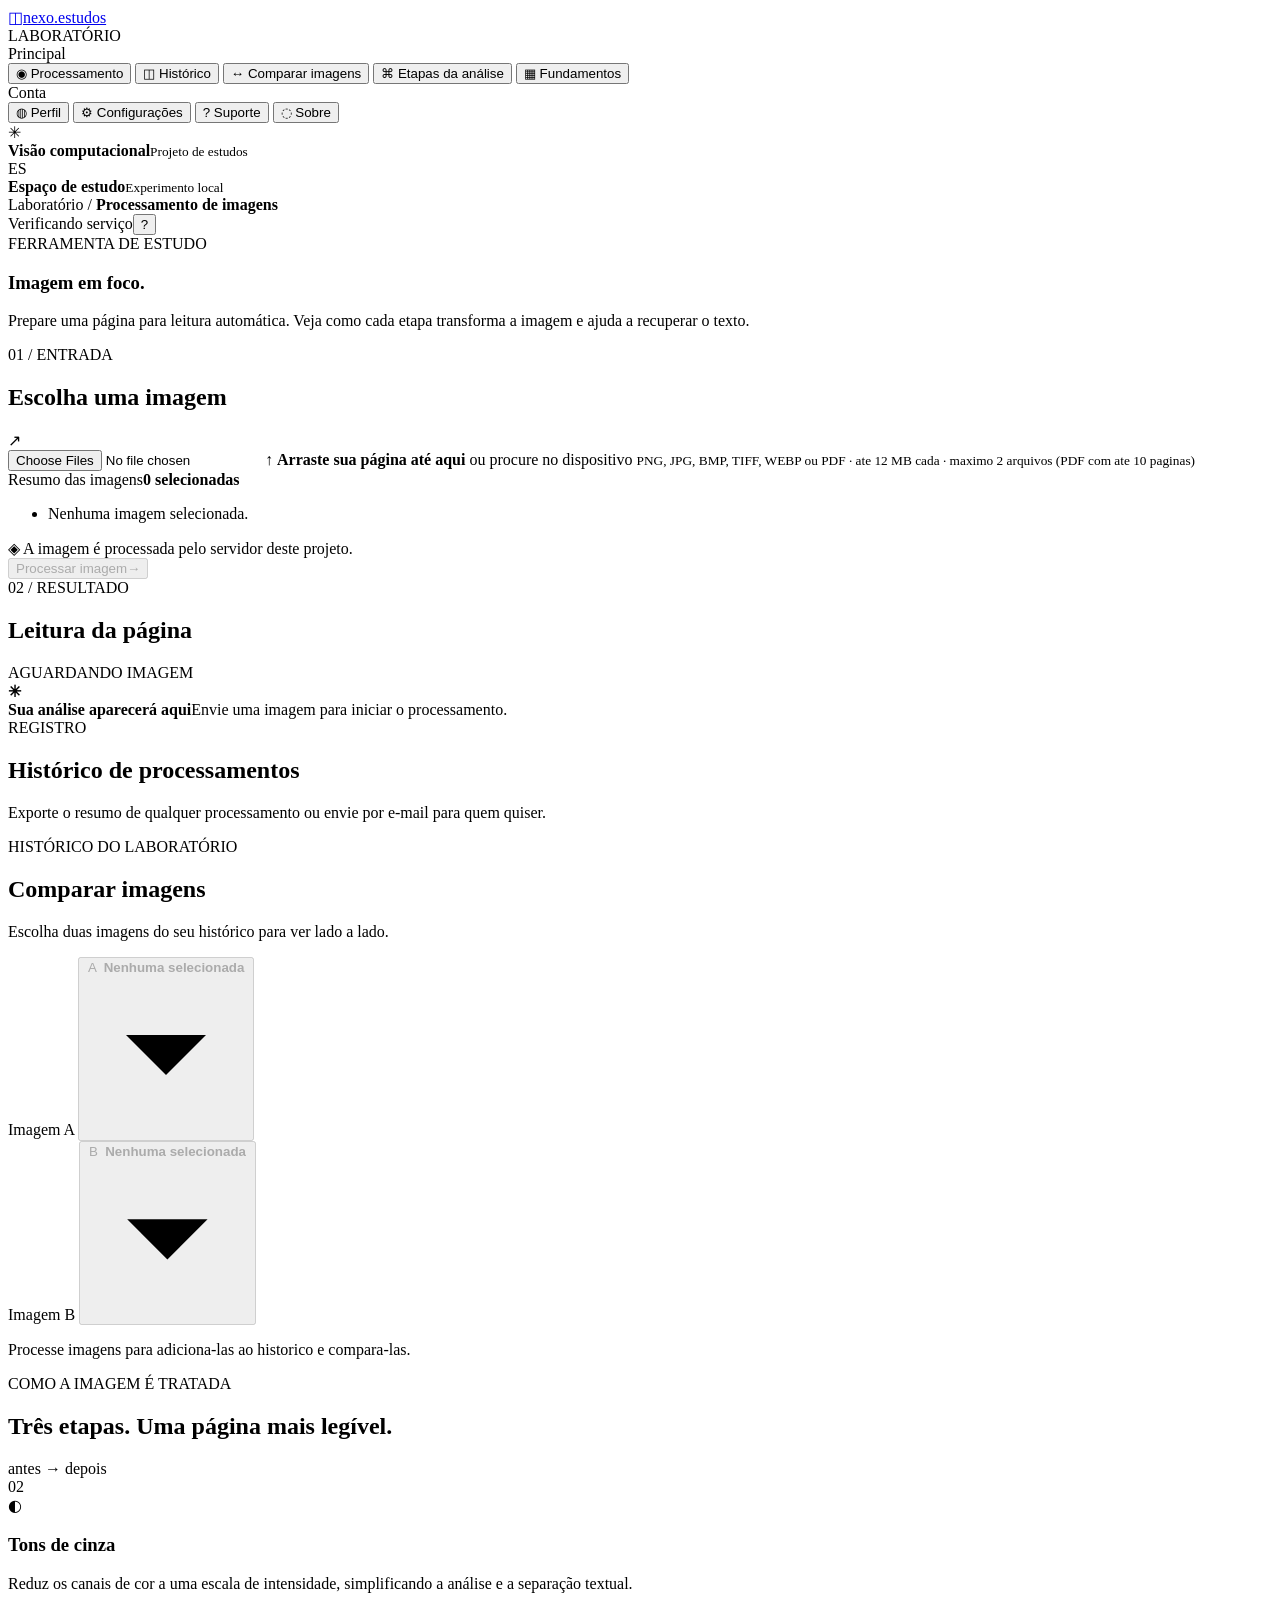
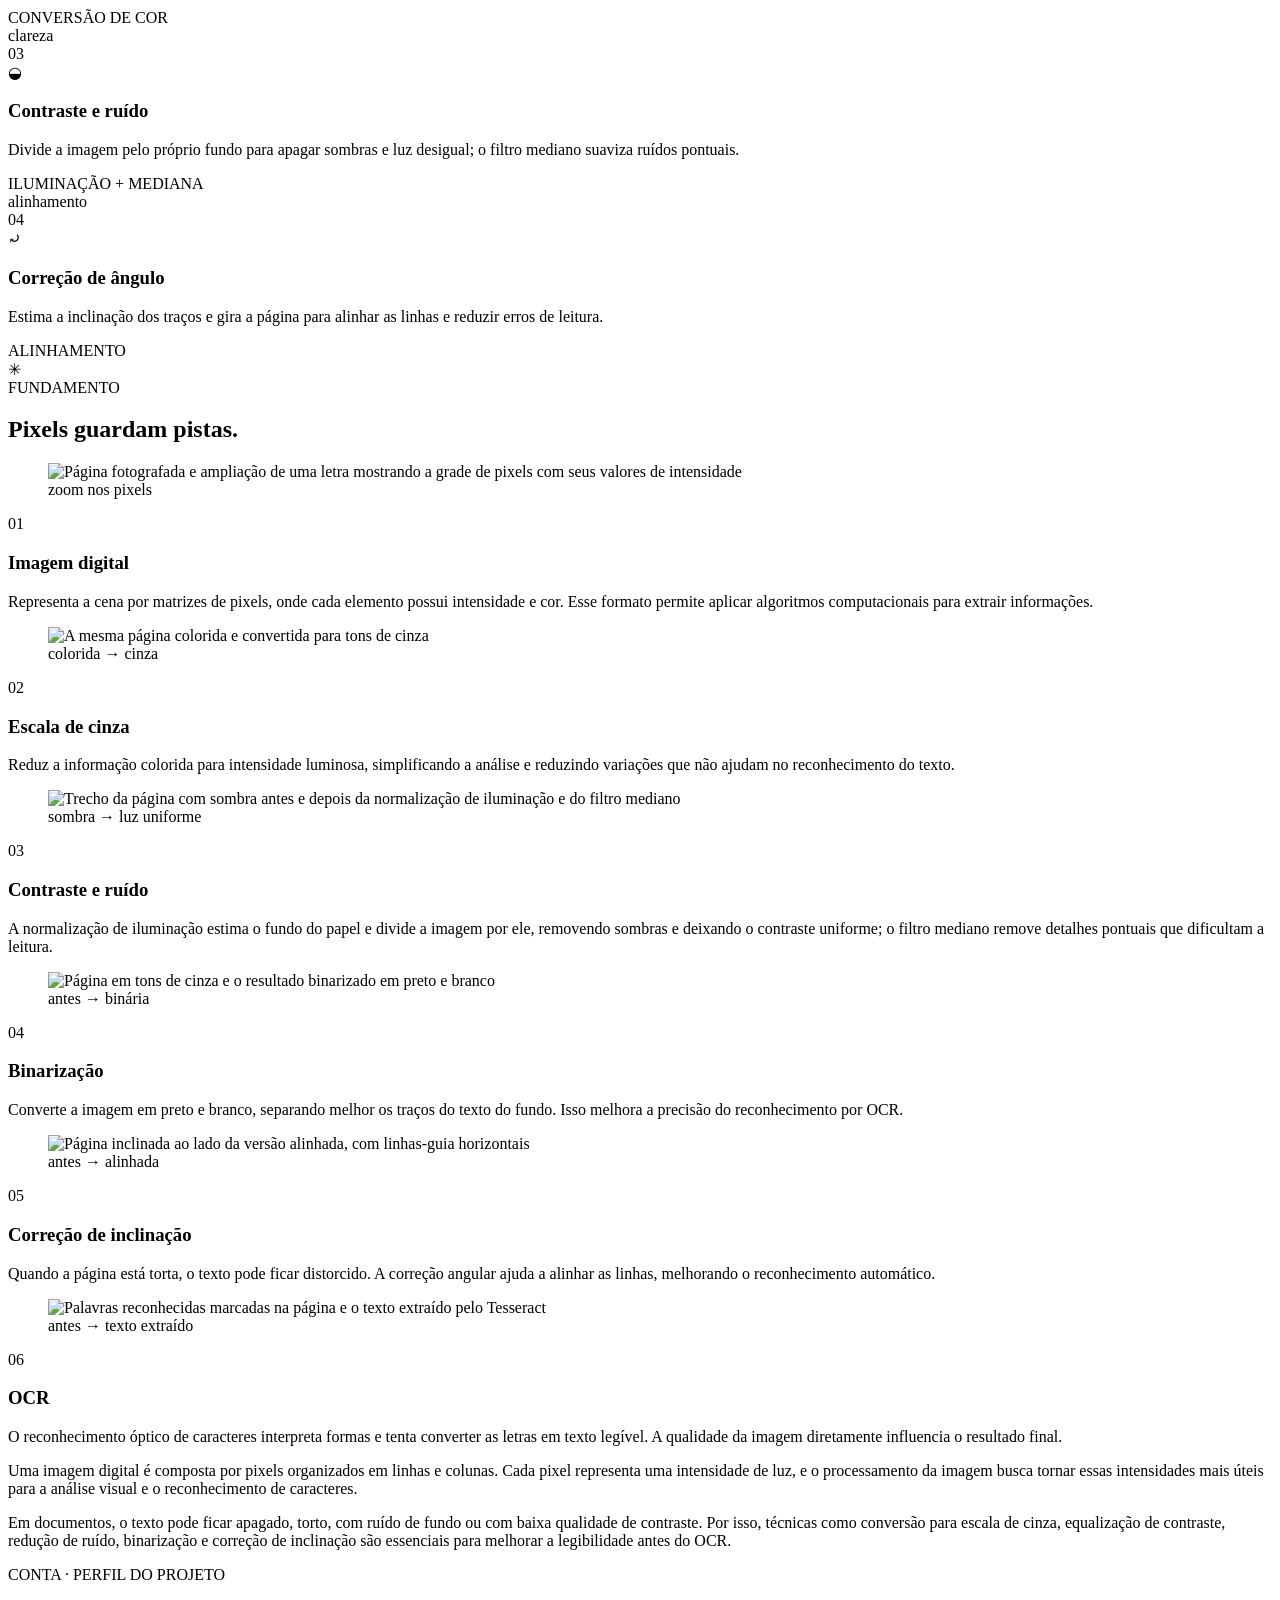
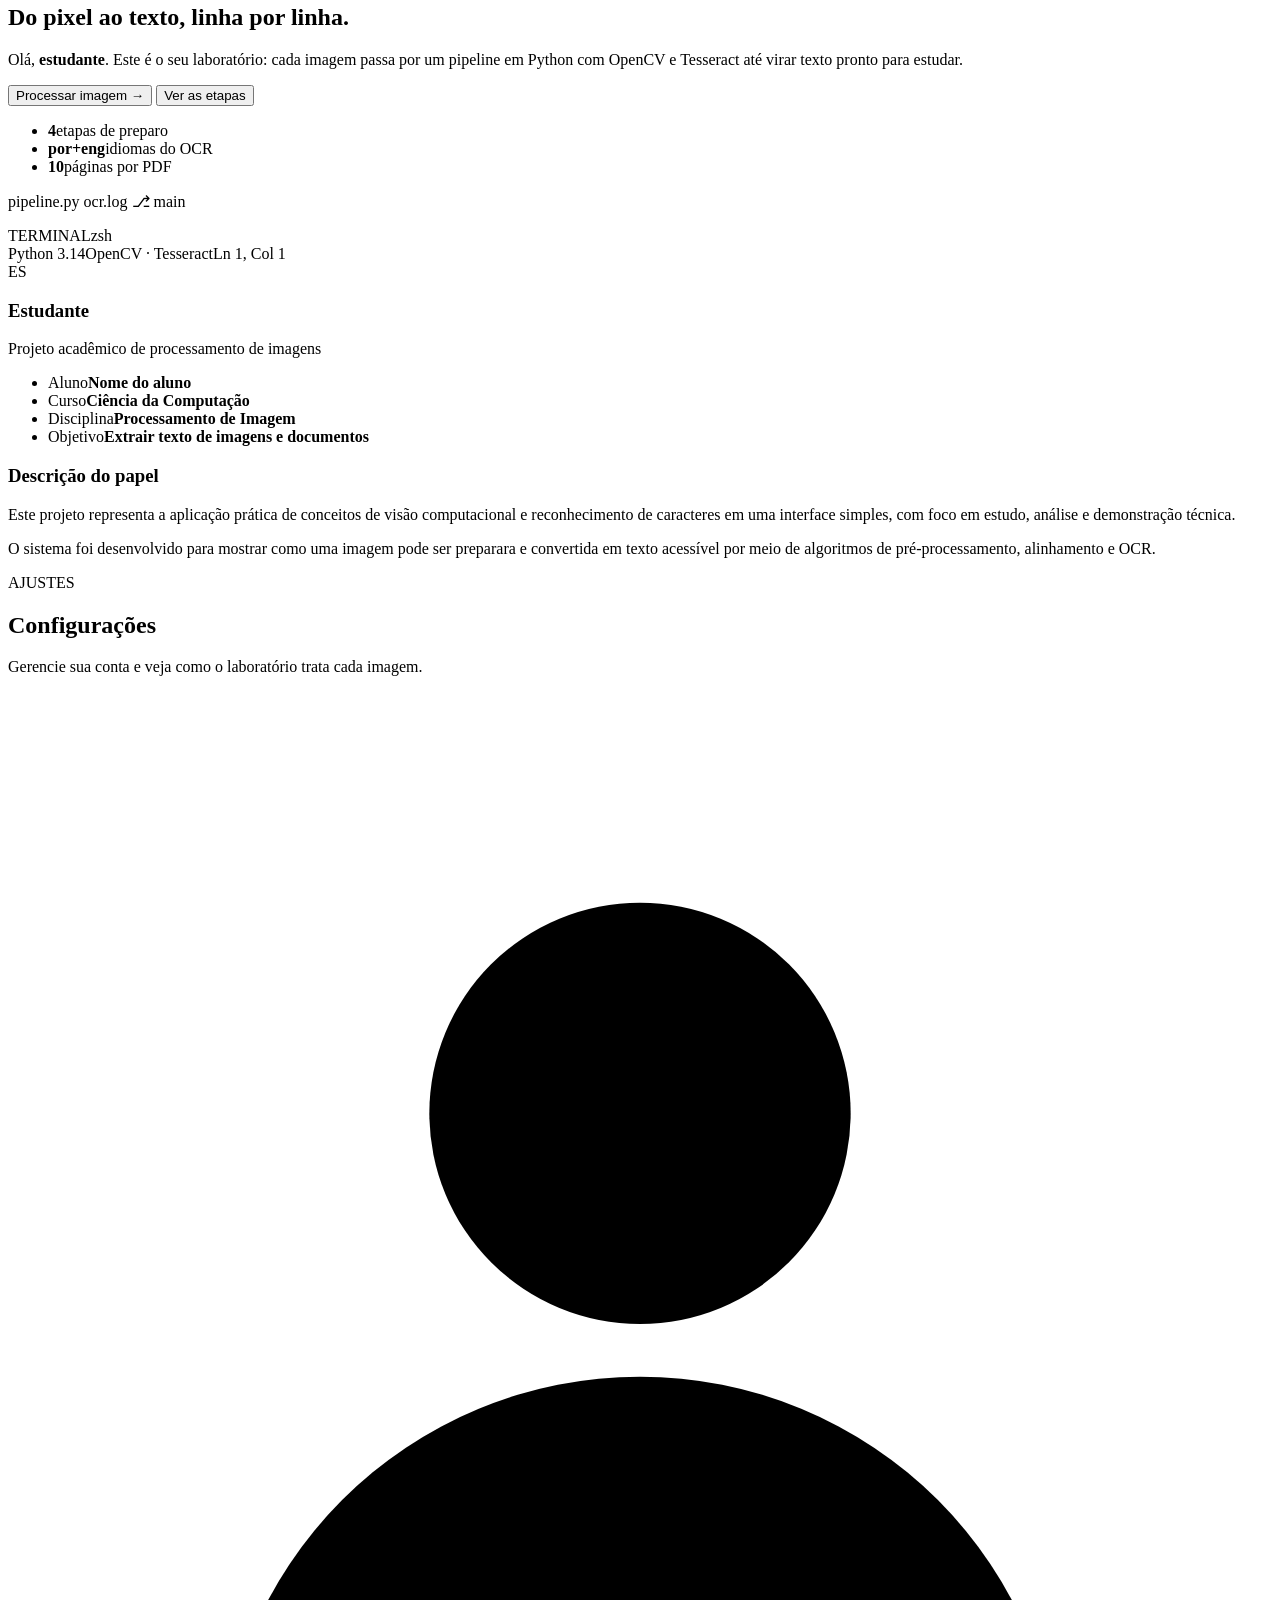
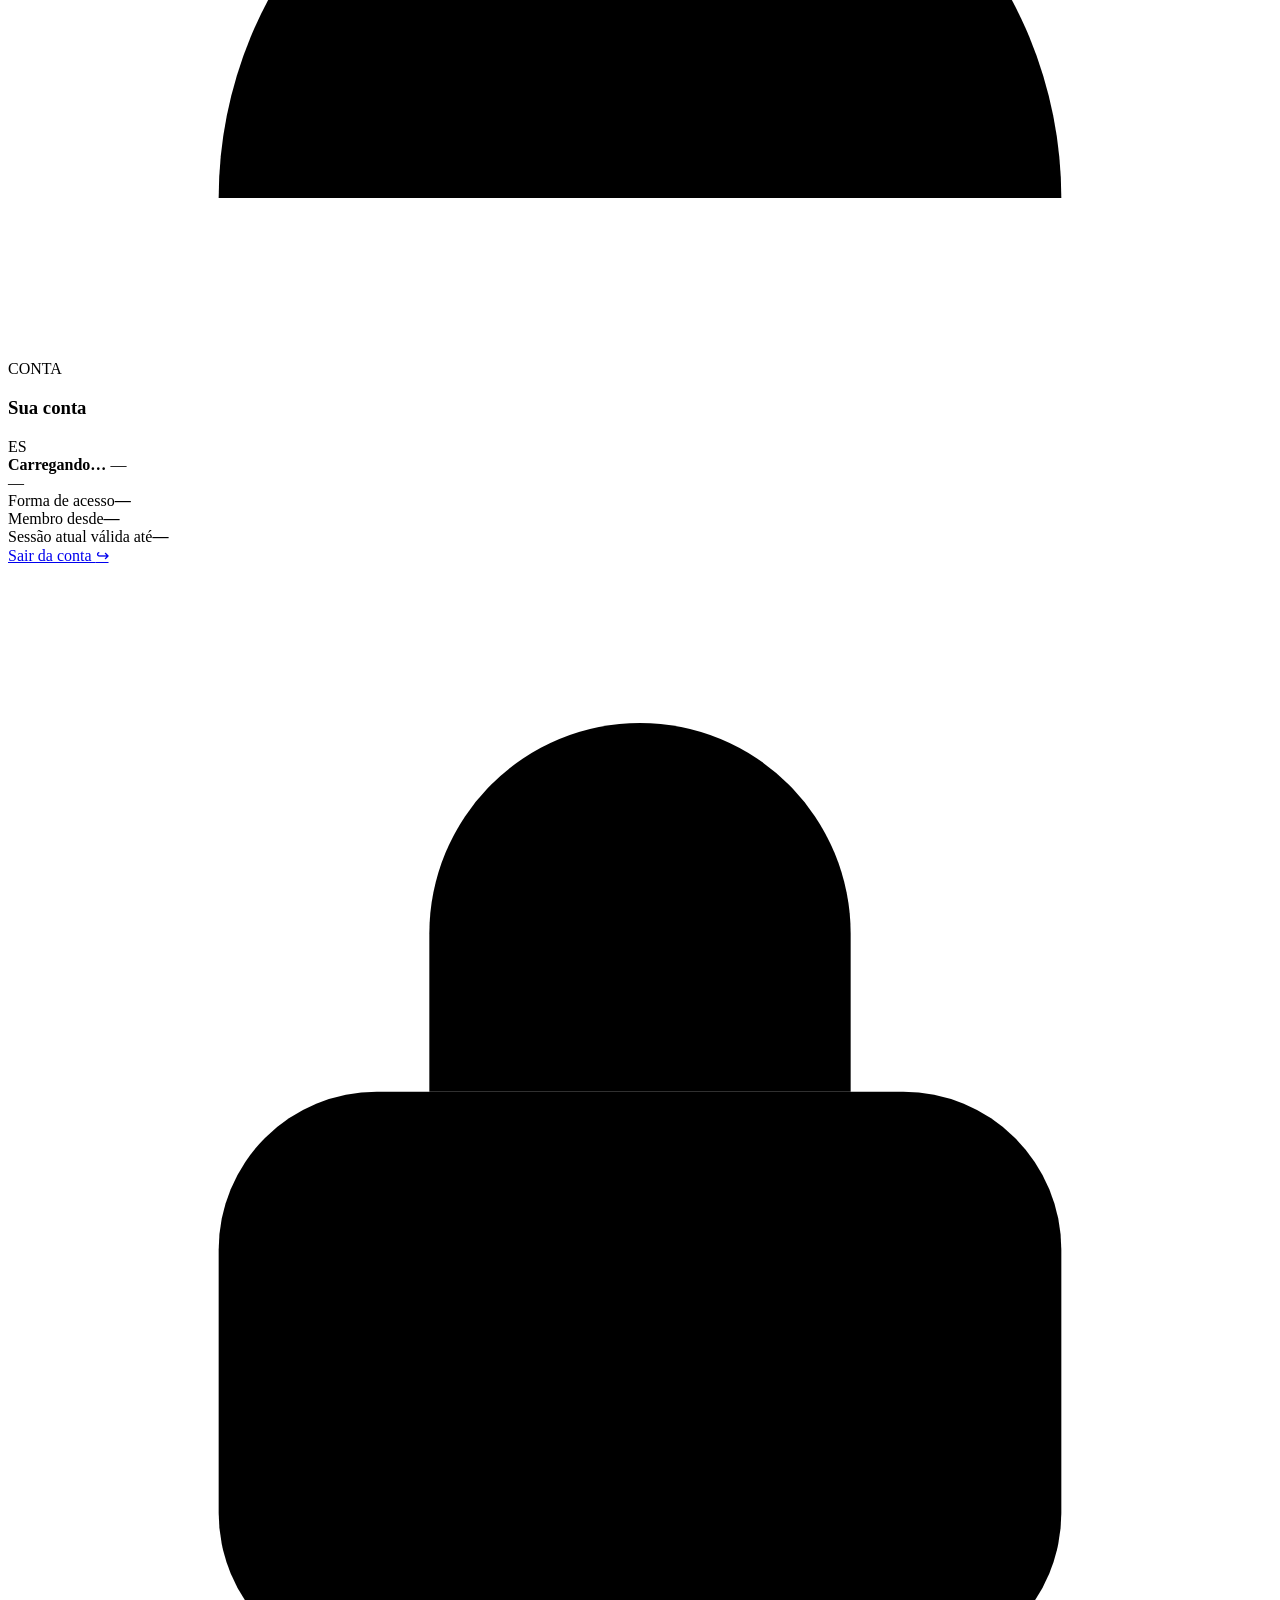
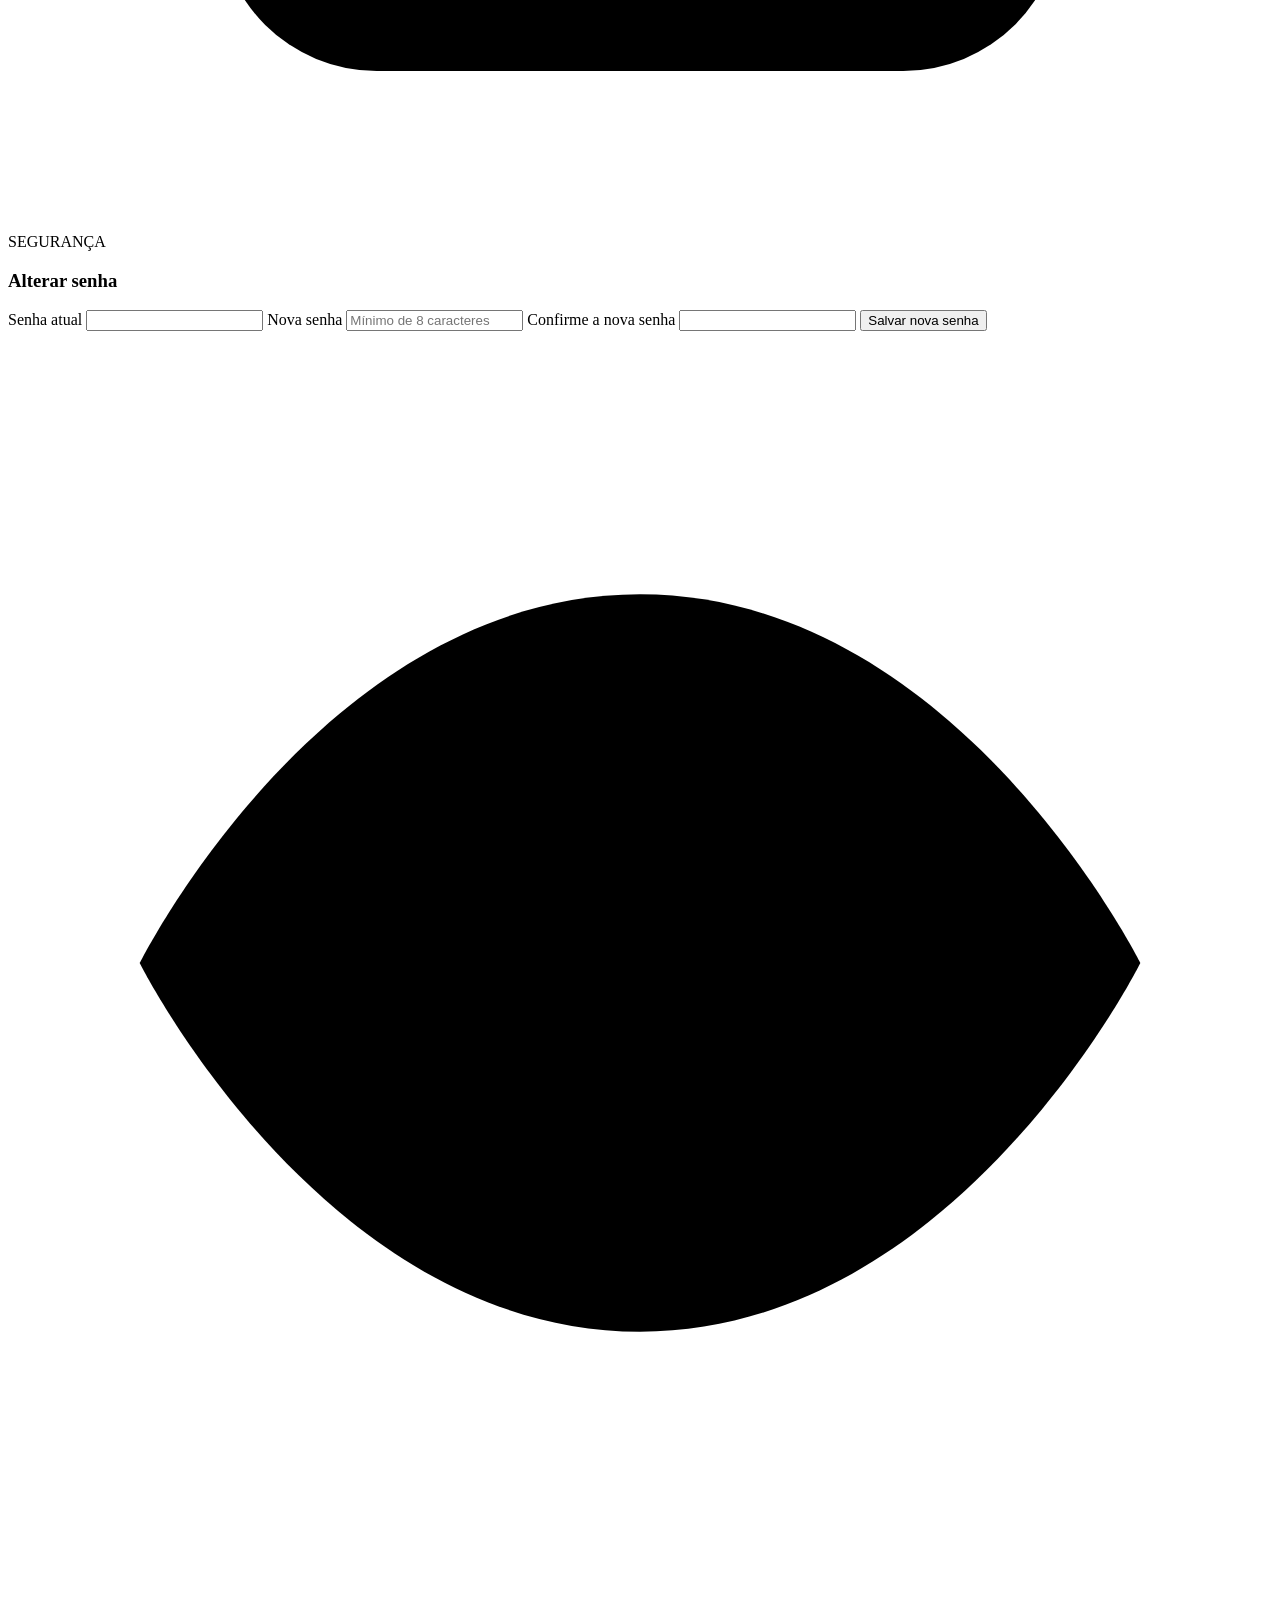
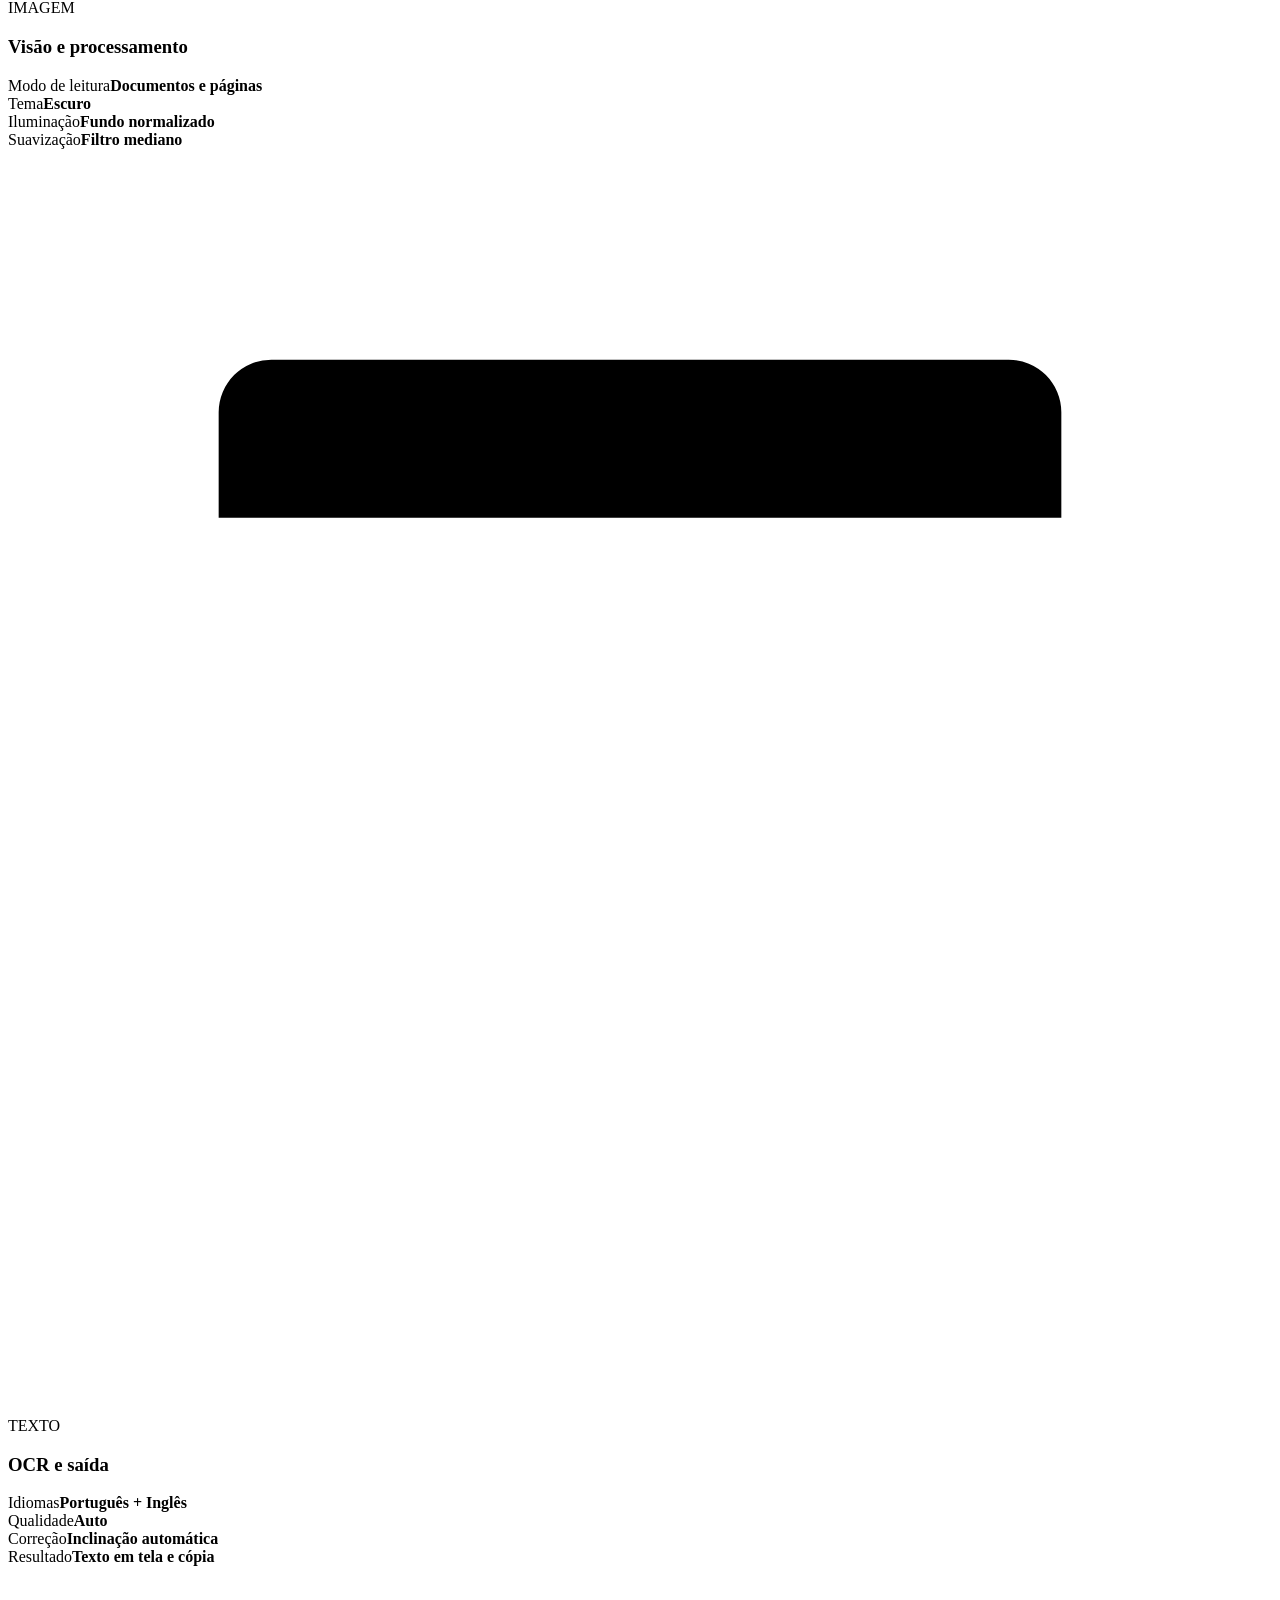
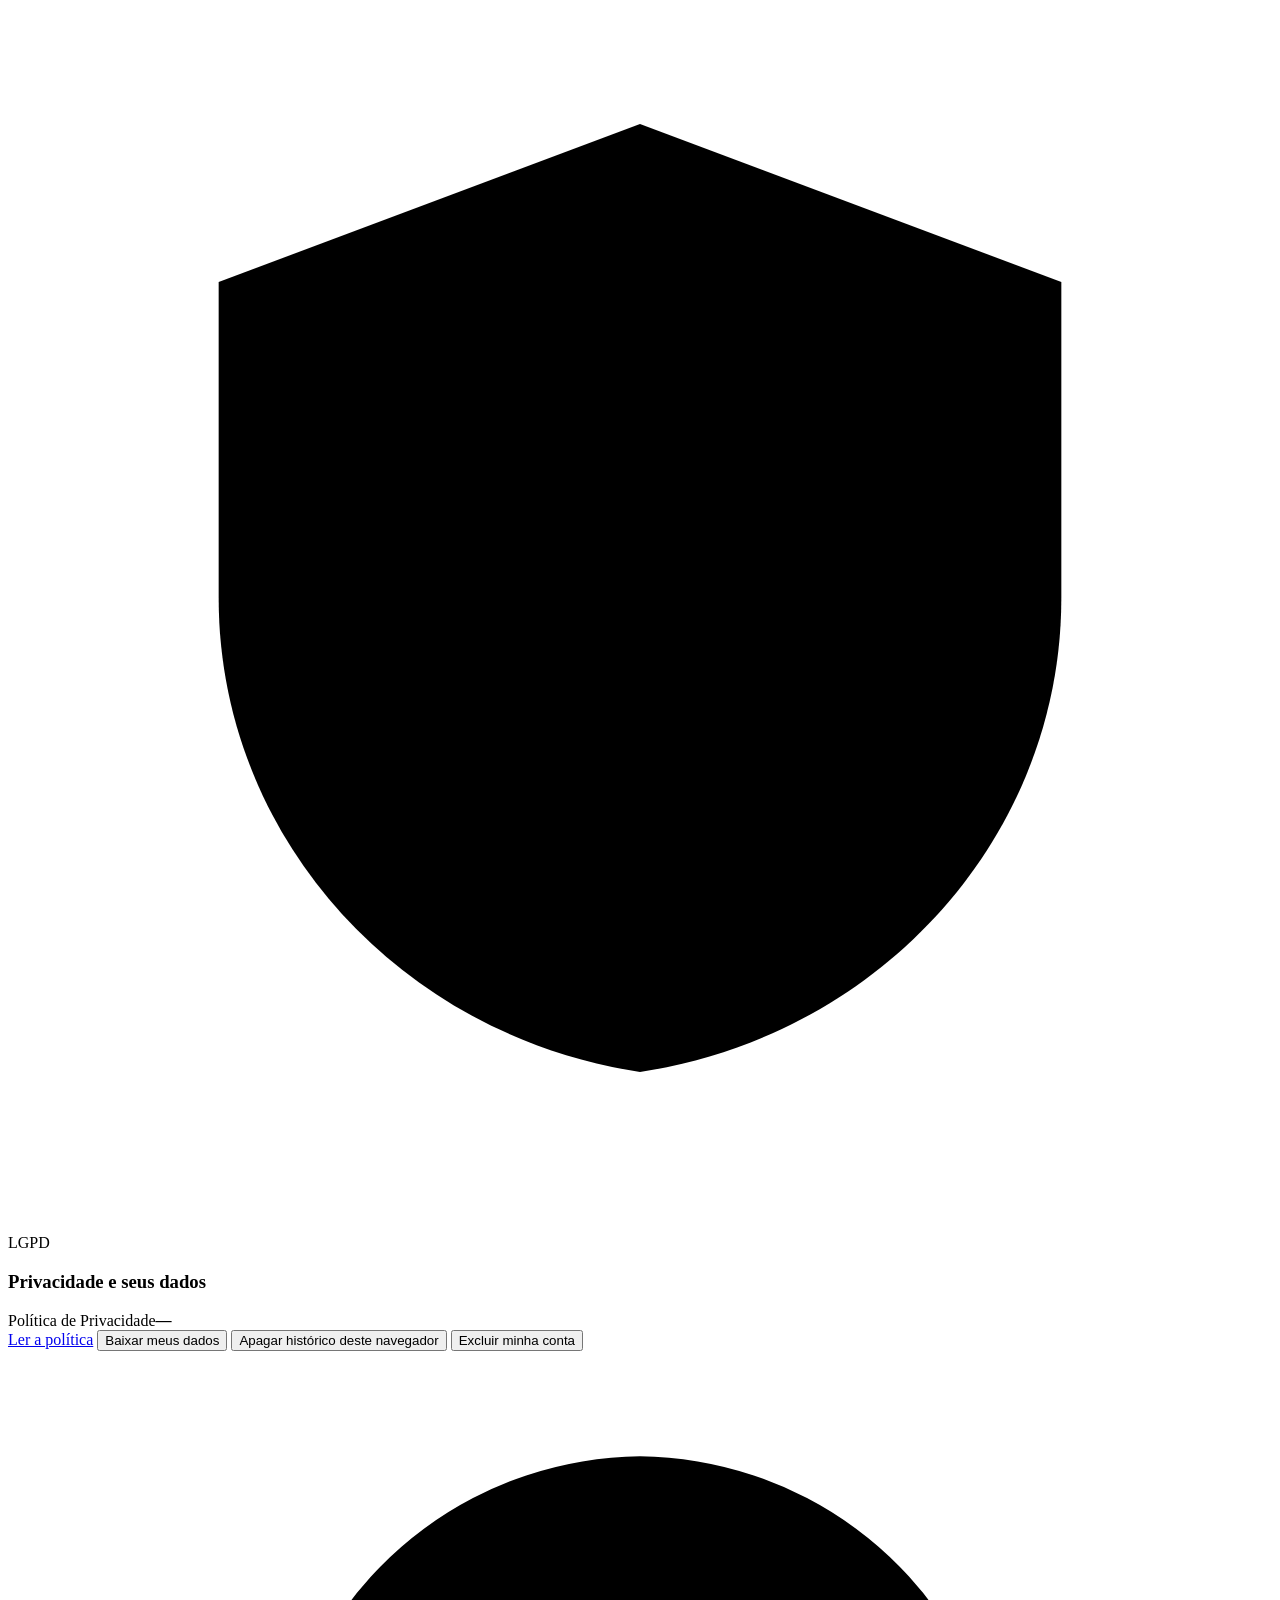
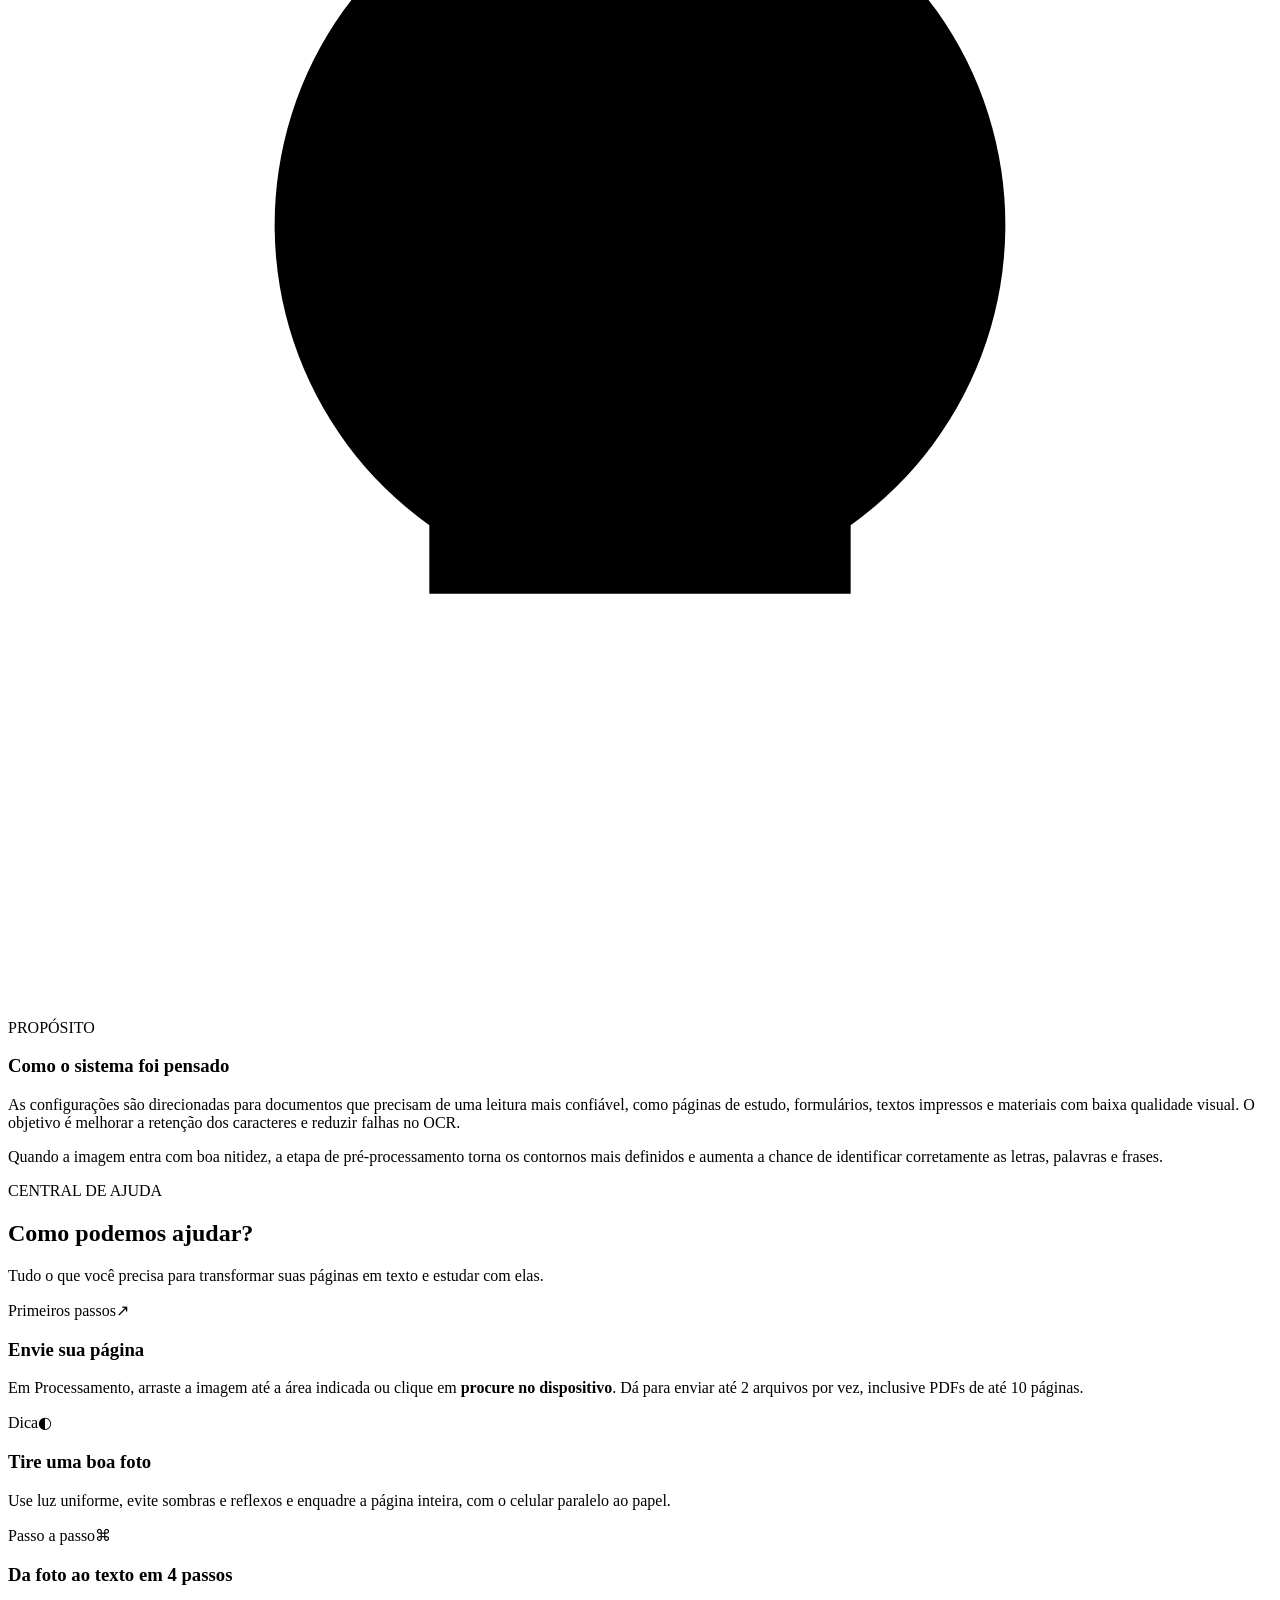
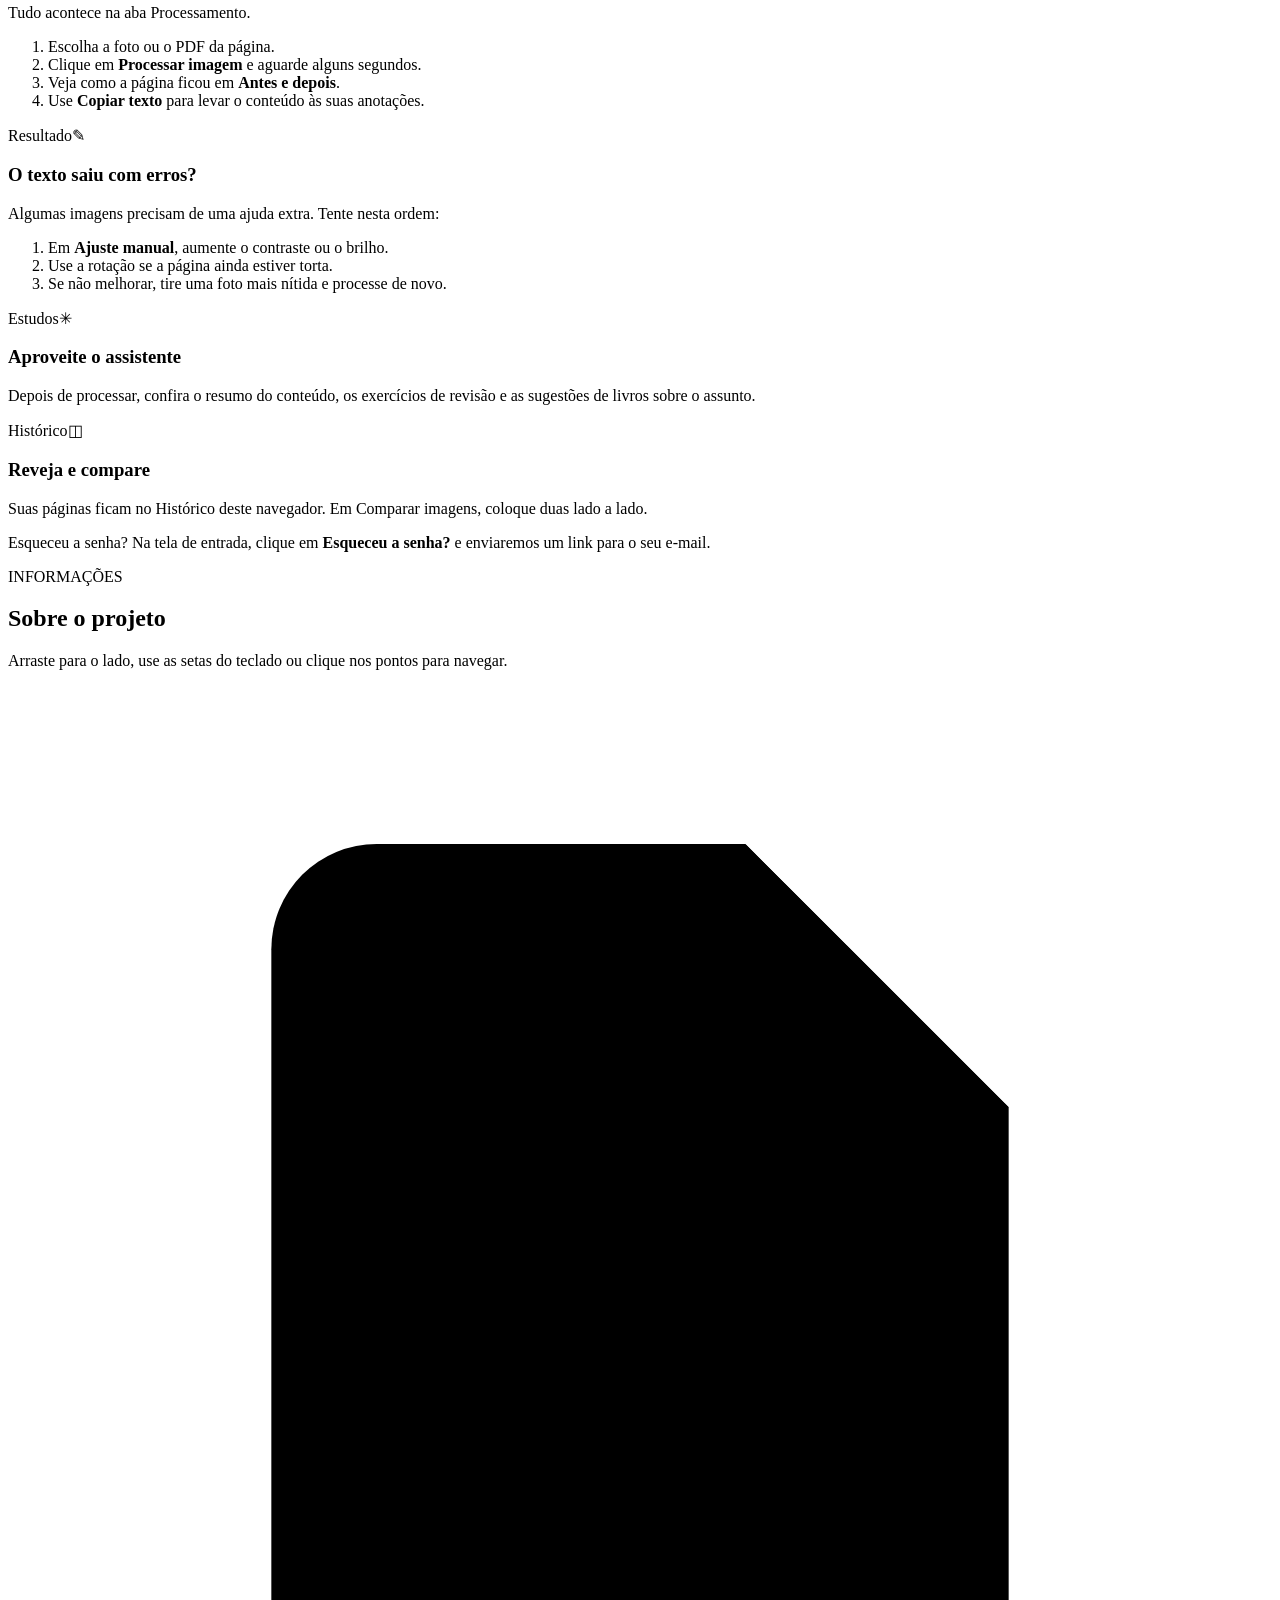
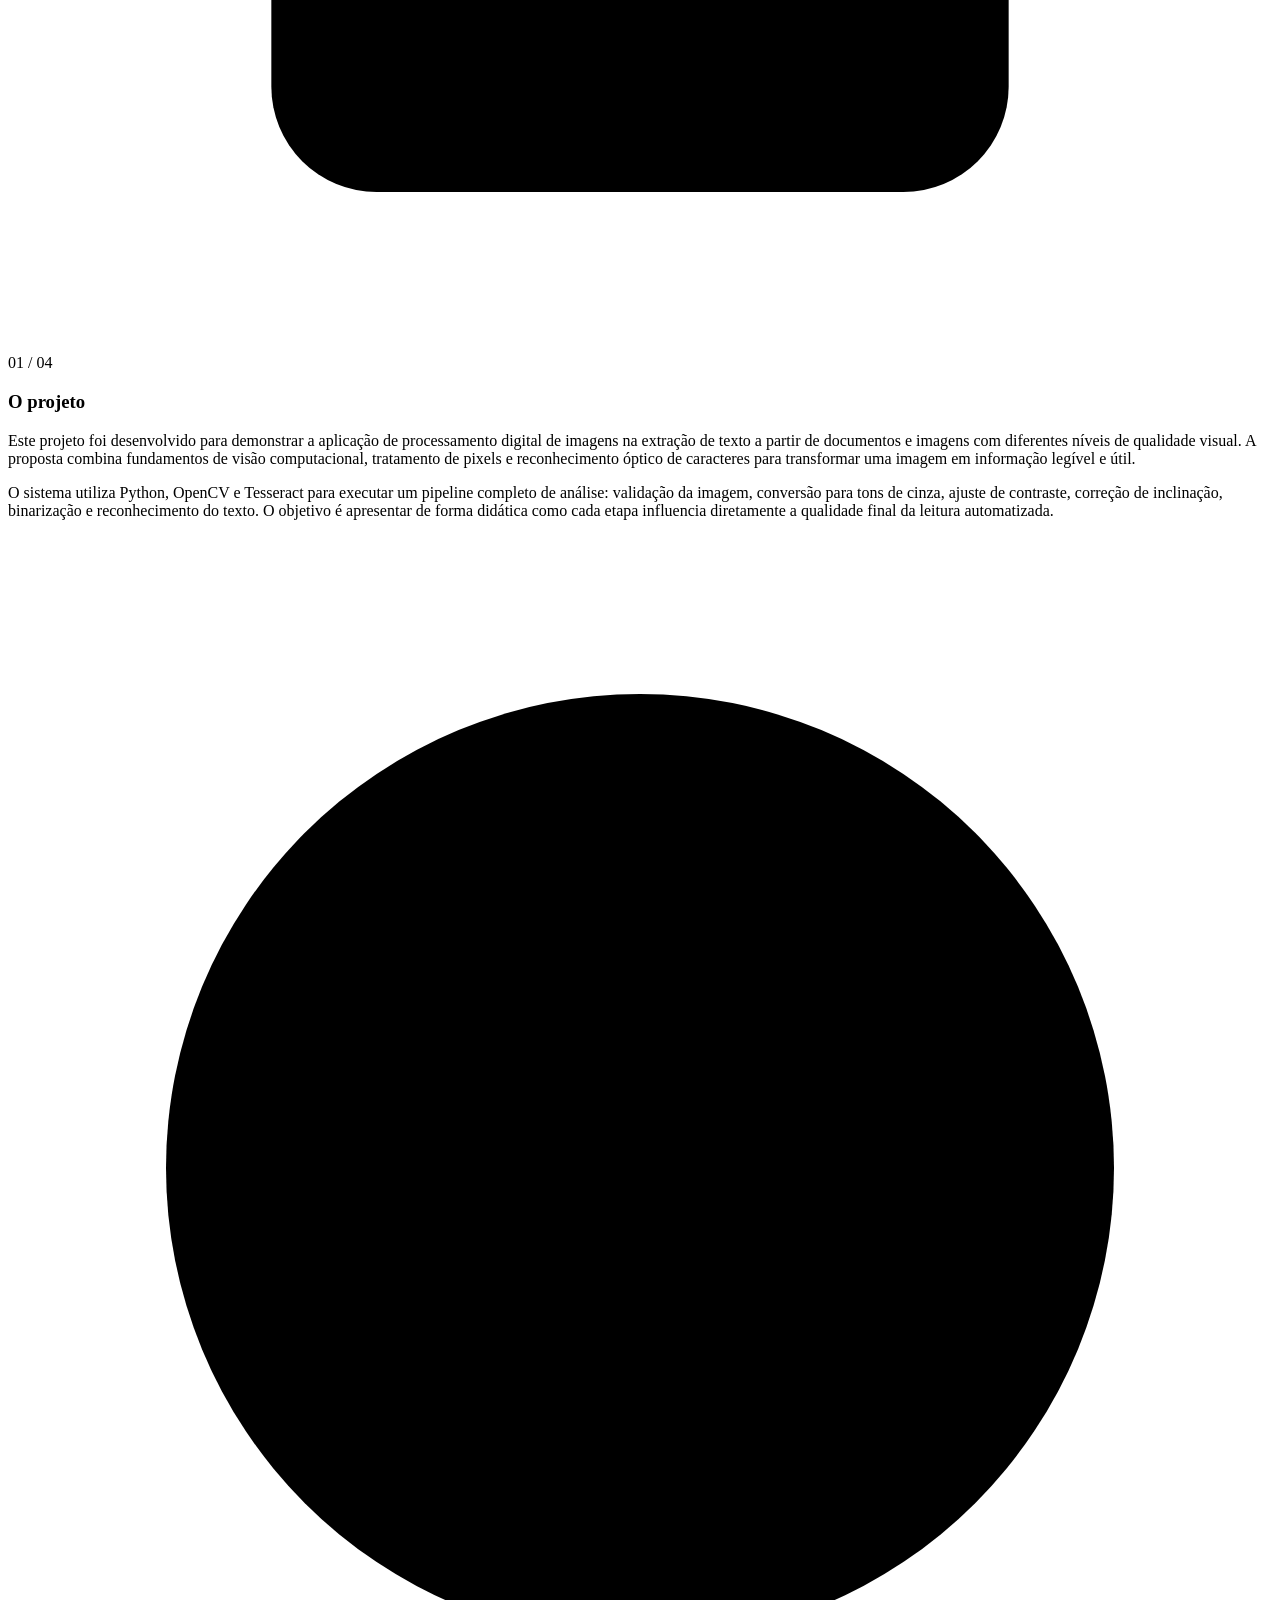
==== frontend/laboratorio/index.html @ c2fd93cb "refactor: organizar o frontend por página, remover código morto e o login OAuth Organização: - front" ====
<!doctype html>
<html lang="pt-BR">
<head>
  <meta charset="utf-8">
  <meta name="viewport" content="width=device-width, initial-scale=1">
  <meta name="theme-color" content="#101827">
  <title>Imagem em foco — Laboratório de estudos</title>
  <link rel="preconnect" href="https://fonts.googleapis.com">
  <link rel="preconnect" href="https://fonts.gstatic.com" crossorigin>
  <link href="https://fonts.googleapis.com/css2?family=DM+Sans:wght@400;500;600;700&family=JetBrains+Mono:wght@400;500;700&family=Manrope:wght@400;500;600;700;800&display=swap" rel="stylesheet">
  <link rel="stylesheet" href="/static/laboratorio/style.css">
  <script src="/static/laboratorio/app.js" defer></script>
</head>
<body>
  <div class="app-shell">
    <aside class="sidebar">
      <a class="brand" href="/" aria-label="Nexo Estudos, início"><span class="brand-mark">◫</span><span>nexo<span class="brand-light">.estudos</span></span></a>
      <div class="workspace-label">LABORATÓRIO</div>

      <nav class="nav-list" aria-label="Navegação principal">
        <div class="nav-group">
          <div class="nav-group-label">Principal</div>
          <button class="nav-item active" type="button" data-screen="processamento"><span>◉</span> Processamento</button>
          <button class="nav-item" type="button" data-screen="historico"><span>◫</span> Histórico</button>
          <button class="nav-item" type="button" data-screen="comparar"><span>&harr;</span> Comparar imagens</button>
          <button class="nav-item" type="button" data-screen="etapas"><span>⌘</span> Etapas da análise</button>
          <button class="nav-item" type="button" data-screen="fundamentos"><span>▦</span> Fundamentos</button>
        </div>

        <div class="nav-group">
          <div class="nav-group-label">Conta</div>
          <button class="nav-item" type="button" data-screen="perfil"><span>◍</span> Perfil</button>
          <button class="nav-item" type="button" data-screen="configuracoes"><span>⚙</span> Configurações</button>
          <button class="nav-item" type="button" data-screen="suporte"><span>&quest;</span> Suporte</button>
          <button class="nav-item" type="button" data-screen="sobre"><span>◌</span> Sobre</button>
        </div>
      </nav>

      <div class="sidebar-bottom">
        <div class="course-card"><span class="course-icon">✳</span><div><strong>Visão computacional</strong><small>Projeto de estudos</small></div></div>
        <div class="profile"><div id="account-avatar" class="avatar">ES</div><div><strong id="account-name">Espaço de estudo</strong><small id="account-provider">Experimento local</small></div><a id="logout-link" class="more logout-link" href="/auth/logout" hidden>Sair</a></div>
      </div>
    </aside>

    <main class="main-content">
      <section class="screen active" data-screen-content="processamento">
        <header class="topbar">
          <div class="breadcrumbs">Laboratório <span>/</span> <strong>Processamento de imagens</strong></div>
          <div class="topbar-right"><span class="status-dot"></span><span id="backend-status">Verificando serviço</span><button class="help-button" title="Projeto demonstrativo">?</button></div>
        </header>

        <section class="page-heading">
          <div class="eyebrow"><span class="eyebrow-line"></span> FERRAMENTA DE ESTUDO</div>
          <h1>Imagem em <span>foco.</span></h1>
          <p>Prepare uma página para leitura automática. Veja como cada etapa transforma a imagem e ajuda a recuperar o texto.</p>
        </section>

        <section class="workspace-grid" aria-label="Área de processamento">
          <div class="upload-panel panel">
            <div class="panel-heading"><div><span class="step-tag">01 / ENTRADA</span><h2>Escolha uma imagem</h2></div><span class="panel-glyph">↗</span></div>
            <label class="dropzone" id="dropzone" for="image-input" tabindex="0">
              <input id="image-input" type="file" accept="image/png,image/jpeg,image/bmp,image/tiff,image/webp,application/pdf,.pdf" multiple>
              <span class="upload-icon">↑</span>
              <strong>Arraste sua página até aqui</strong>
              <span class="drop-copy">ou <span>procure no dispositivo</span></span>
              <small>PNG, JPG, BMP, TIFF, WEBP ou PDF &middot; ate 12 MB cada &middot; maximo 2 arquivos (PDF com ate 10 paginas)</small>
            </label>
            <div id="uploaded-summary" class="summary-box" aria-live="polite">
              <div class="summary-header"><span>Resumo das imagens</span><strong id="selected-count">0 selecionadas</strong></div>
              <ul id="uploaded-files-summary" class="summary-list">
                <li>Nenhuma imagem selecionada.</li>
              </ul>
            </div>
            <div class="privacy-note"><span>◈</span> A imagem é processada pelo servidor deste projeto.</div>
            <button id="process-button" class="primary-button" disabled><span>Processar imagem</span><span>→</span></button>
            <p id="error-message" class="error-message" role="alert" hidden></p>
          </div>

          <div class="result-panel panel" id="result-panel">
            <div class="panel-heading"><div><span class="step-tag">02 / RESULTADO</span><h2>Leitura da página</h2></div><span class="result-badge" id="result-badge">AGUARDANDO IMAGEM</span></div>
            <div id="empty-result" class="empty-result"><div class="empty-illustration"><span class="sheet sheet-back"></span><span class="sheet sheet-front"><i></i><i></i><i></i><b>✳</b></span></div><strong>Sua análise aparecerá aqui</strong><span>Envie uma imagem para iniciar o processamento.</span></div>
            <div id="result-content" hidden>
              <div class="stats-row"><div><span>ARQUIVO</span><strong id="file-name">—</strong></div><div><span>DIMENSÕES</span><strong id="image-dimensions">—</strong></div><div><span>ALINHAMENTO</span><strong id="rotation-value">—</strong></div><div class="time-stat"><span>TEMPO DE PROCESSAMENTO</span><strong id="processing-time">-</strong><small id="processing-time-description">Tempo total para tratar a imagem e executar o OCR.</small></div></div>

              <div class="processing-times">
                <strong>Tempo por imagem ou pagina</strong>
              </div>

              <div class="result-tabs" aria-label="Abas do resultado">
                <button class="result-tab active" type="button" data-result-tab="resumo">Resumo</button>
                <button class="result-tab" type="button" data-result-tab="historico">Histórico</button>
                <button class="result-tab" type="button" data-result-tab="detalhes">Detalhes</button>
                <button class="result-tab" type="button" data-result-tab="antes-depois">Antes e depois</button>
              </div>

              <div class="result-tab-panel active" data-result-panel="resumo">
                <div class="image-comparison">
                  <figure><div class="image-frame"><img id="original-image" alt="Imagem original enviada"></div><figcaption><span class="legend-dot neutral"></span> Original</figcaption></figure>
                  <figure><div class="image-frame processed-frame"><img id="processed-image" alt="Imagem após o processamento"></div><figcaption><span class="legend-dot accent"></span> Pré-processada</figcaption></figure>
                </div>
                <div class="manual-adjustments" aria-label="Ajustes manuais da imagem processada">
                  <div class="adjustments-heading"><div><span class="step-tag">AJUSTE MANUAL</span><h3>Refine o resultado</h3></div><button id="reset-adjustments" class="copy-button" type="button">Redefinir</button></div>
                  <div class="adjustments-grid">
                    <label><span>Brilho <output id="brightness-value">100%</output></span><input id="brightness-control" type="range" min="50" max="160" value="100"></label>
                    <label><span>Contraste <output id="contrast-value">100%</output></span><input id="contrast-control" type="range" min="50" max="180" value="100"></label>
                    <label><span>Saturação <output id="saturation-value">100%</output></span><input id="saturation-control" type="range" min="0" max="180" value="100"></label>
                    <label><span>Rotação <output id="rotation-adjustment-value">0°</output></span><input id="rotation-control" type="range" min="-15" max="15" value="0"></label>
                  </div>
                  <button id="save-image-button" class="primary-button save-button" type="button" disabled><span>Salvar imagem processada</span><span>↓</span></button>
                </div>
                <div id="ocr-warning" class="warning-box" hidden></div>
                <div class="ocr-heading"><div><span class="step-tag">03 / RECONHECIMENTO</span><h3>Texto identificado</h3></div><button id="copy-button" class="copy-button" disabled>Copiar texto <span>▢</span></button></div>
                <pre id="recognized-text" class="recognized-text">O texto reconhecido será exibido aqui.</pre>

                <div class="assistant-card" aria-live="polite">
                  <div class="assistant-header">
                    <div><span class="step-tag">04 / ASSISTENTE</span><h3>Livro sugerido</h3></div>
                  </div>
                  <h4 id="assistant-book-title">—</h4>
                  <p id="assistant-author" class="assistant-author">Autor: não identificado</p>
                  <p id="assistant-description">A análise da imagem ainda não gerou uma sugestão de material didático.</p>
                  <ul id="assistant-figures" class="assistant-figures">
                    <li>Sem figuras detectadas</li>
                  </ul>

                  <div class="study-box">
                    <h5>Resumo do estudo</h5>
                    <p id="study-summary">O assistente ainda não gerou um resumo para esta imagem.</p>
                  </div>

                  <div class="study-box">
                    <h5>Exercícios de revisão</h5>
                    <ul id="study-exercises" class="exercise-list">
                      <li>Sem exercícios gerados ainda.</li>
                    </ul>
                  </div>
                </div>
              </div>

              <div class="result-tab-panel" data-result-panel="historico">
                <div class="panel-subtitle">Histórico de imagens processadas</div>
                <div id="history-result-list" class="history-list"></div>
              </div>

              <div class="result-tab-panel" data-result-panel="detalhes">
                <div class="panel-subtitle">Detalhes técnicos</div>
                <div class="detail-grid">
                  <div class="detail-box"><span>Pixels</span><strong id="detail-pixels">—</strong></div>
                  <div class="detail-box"><span>Tipo de PDF</span><strong id="detail-pdf-type">—</strong></div>
                  <div class="detail-box"><span>Matéria</span><strong id="detail-material">—</strong></div>
                  <div class="detail-box"><span>Qualidade</span><strong id="detail-quality">—</strong></div>
                  <div class="detail-box"><span>Cores utilizadas</span><strong id="detail-colors">—</strong></div>
                  <div class="detail-box"><span>Formato</span><strong id="detail-format">—</strong></div>
                </div>
              </div>

              <div class="result-tab-panel" data-result-panel="antes-depois">
                <div class="panel-subtitle">Comparação antes e depois</div>
                <div class="image-comparison compact-comparison">
                  <figure><div class="image-frame"><img id="before-image" alt="Imagem original antes do processamento"></div><figcaption><span class="legend-dot neutral"></span> Antes</figcaption></figure>
                  <figure><div class="image-frame processed-frame"><img id="after-image" alt="Imagem após o processamento"></div><figcaption><span class="legend-dot accent"></span> Depois</figcaption></figure>
                </div>
              </div>
            </div>
          </div>
        </section>
      </section>

      <section class="screen" data-screen-content="historico">
        <div class="screen-header">
          <span class="step-tag">REGISTRO</span>
          <h2>Histórico de processamentos</h2>
        </div>
        <div class="info-card large">
          <p class="history-helper">Exporte o resumo de qualquer processamento ou envie por e-mail para quem quiser.</p>
          <div id="history-menu-list" class="history-list"></div>
        </div>

        <dialog id="share-dialog" class="share-dialog" aria-labelledby="share-title">
          <form id="share-form" class="settings-form" novalidate>
            <div class="settings-card-head">
              <span class="settings-icon"><svg viewBox="0 0 24 24" aria-hidden="true"><rect x="3" y="5" width="18" height="14" rx="3"/><path d="m4 7 8 6 8-6"/></svg></span>
              <div><span class="step-tag">COMPARTILHAR</span><h3 id="share-title">Enviar por e-mail</h3></div>
            </div>
            <p class="share-item">Registro: <strong id="share-item-name">—</strong></p>
            <label for="share-to">E-mail de destino</label>
            <input id="share-to" name="to" type="email" placeholder="colega@exemplo.com" autocomplete="email" required>
            <label for="share-message">Mensagem (opcional)</label>
            <textarea id="share-message" name="message" rows="3" maxlength="1000" placeholder="Escreva um recado para quem vai receber"></textarea>
            <label class="share-attach"><input id="share-attach" name="attach" type="checkbox" checked> Anexar a imagem processada</label>
            <p class="share-note">Vão junto o resumo do processamento e as sugestões de estudo. Quem receber pode responder direto para o seu e-mail.</p>
            <p class="settings-message" role="status" hidden></p>
            <div class="share-actions">
              <button class="ghost-button" type="button" data-share-cancel>Cancelar</button>
              <button class="primary-button" type="submit">Enviar <span aria-hidden="true">→</span></button>
            </div>
          </form>
        </dialog>
      </section>

      <section class="screen" data-screen-content="comparar">
        <div class="screen-header">
          <span class="step-tag">HISTÓRICO DO LABORATÓRIO</span>
          <h2>Comparar imagens</h2>
          <p>Escolha duas imagens do seu histórico para ver lado a lado.</p>
        </div>
        <div class="info-card large history-compare-section">
          <div class="compare-pickers">
            <div class="compare-picker slot-a" data-picker="A">
              <span class="picker-label" id="picker-a-label">Imagem A</span>
              <button type="button" class="picker-button" aria-haspopup="listbox" aria-expanded="false" aria-labelledby="picker-a-label picker-a-value" disabled>
                <span class="slot-badge">A</span>
                <span class="picker-thumb"><img alt=""></span>
                <span class="picker-text" id="picker-a-value"><strong>Nenhuma selecionada</strong><small></small></span>
                <svg class="picker-chevron" viewBox="0 0 24 24" aria-hidden="true"><path d="m6 9 6 6 6-6"/></svg>
              </button>
              <ul class="picker-list" role="listbox" aria-labelledby="picker-a-label" tabindex="-1" hidden></ul>
            </div>
            <div class="compare-picker slot-b" data-picker="B">
              <span class="picker-label" id="picker-b-label">Imagem B</span>
              <button type="button" class="picker-button" aria-haspopup="listbox" aria-expanded="false" aria-labelledby="picker-b-label picker-b-value" disabled>
                <span class="slot-badge">B</span>
                <span class="picker-thumb"><img alt=""></span>
                <span class="picker-text" id="picker-b-value"><strong>Nenhuma selecionada</strong><small></small></span>
                <svg class="picker-chevron" viewBox="0 0 24 24" aria-hidden="true"><path d="m6 9 6 6 6-6"/></svg>
              </button>
              <ul class="picker-list" role="listbox" aria-labelledby="picker-b-label" tabindex="-1" hidden></ul>
            </div>
          </div>
          <div class="image-comparison user-comparison" hidden>
            <figure><div class="image-frame"><img id="compare-left-image" alt="Imagem A salva no historico"></div><figcaption id="compare-left-caption">Imagem A</figcaption></figure>
            <figure><div class="image-frame"><img id="compare-right-image" alt="Imagem B salva no historico"></div><figcaption id="compare-right-caption">Imagem B</figcaption></figure>
          </div>
          <div id="compare-summary" class="compare-summary" hidden>
            <h3>Resumo do processamento</h3>
            <div class="summary-table-wrap">
              <table class="summary-table">
                <thead><tr><th scope="col">Item</th><th scope="col" class="slot-a"><span class="slot-badge mini">A</span> <span data-summary-name="A"></span></th><th scope="col" class="slot-b"><span class="slot-badge mini">B</span> <span data-summary-name="B"></span></th></tr></thead>
                <tbody id="compare-summary-rows"></tbody>
              </table>
            </div>
            <div class="summary-details">
              <article class="summary-detail slot-a"><h4><span class="slot-badge mini">A</span> Resumo de estudo</h4><p data-summary-study="A"></p><h4>Trecho reconhecido</h4><blockquote data-summary-text="A"></blockquote></article>
              <article class="summary-detail slot-b"><h4><span class="slot-badge mini">B</span> Resumo de estudo</h4><p data-summary-study="B"></p><h4>Trecho reconhecido</h4><blockquote data-summary-text="B"></blockquote></article>
            </div>
          </div>
          <p id="comparison-empty" class="comparison-help">Processe imagens para adiciona-las ao historico e compara-las.</p>
          <p id="history-comparison-status" class="comparison-help" role="status"></p>
        </div>
      </section>

      <section class="screen" data-screen-content="etapas">
        <div class="screen-header">
          <span class="step-tag">COMO A IMAGEM É TRATADA</span>
          <h2>Três etapas. Uma página mais legível.</h2>
        </div>

        <div class="steps-grid">
          <article class="step-card">
            <div class="step-visual step-visual-gray" aria-label="Exemplo de conversão para tons de cinza">
              <div class="mini-sheet before">
                <span class="line"></span><span class="line"></span><span class="line"></span><span class="line short"></span>
              </div>
              <div class="mini-sheet after">
                <span class="line"></span><span class="line"></span><span class="line"></span><span class="line short"></span>
              </div>
              <span class="step-badge">antes → depois</span>
            </div>
            <span class="step-number">02</span>
            <div class="step-symbol blue">◐</div>
            <h3>Tons de cinza</h3>
            <p>Reduz os canais de cor a uma escala de intensidade, simplificando a análise e a separação textual.</p>
            <span class="step-foot">CONVERSÃO DE COR</span>
          </article>

          <article class="step-card">
            <div class="step-visual step-visual-noise" aria-label="Exemplo de ajuste de contraste e redução de ruído">
              <div class="mini-sheet before noise-before">
                <span class="line"></span><span class="line"></span><span class="line"></span><span class="line short"></span>
              </div>
              <div class="mini-sheet after noise-after">
                <span class="line"></span><span class="line"></span><span class="line"></span><span class="line short"></span>
              </div>
              <span class="step-badge">clareza</span>
            </div>
            <span class="step-number">03</span>
            <div class="step-symbol lilac">◒</div>
            <h3>Contraste e ruído</h3>
            <p>Divide a imagem pelo próprio fundo para apagar sombras e luz desigual; o filtro mediano suaviza ruídos pontuais.</p>
            <span class="step-foot">ILUMINAÇÃO + MEDIANA</span>
          </article>

          <article class="step-card">
            <div class="step-visual step-visual-rotation" aria-label="Exemplo de correção de inclinação da página">
              <div class="mini-sheet before tilt-before">
                <span class="line"></span><span class="line"></span><span class="line"></span><span class="line short"></span>
              </div>
              <div class="mini-sheet after tilt-after">
                <span class="line"></span><span class="line"></span><span class="line"></span><span class="line short"></span>
              </div>
              <span class="step-badge">alinhamento</span>
            </div>
            <span class="step-number">04</span>
            <div class="step-symbol orange">⤾</div>
            <h3>Correção de ângulo</h3>
            <p>Estima a inclinação dos traços e gira a página para alinhar as linhas e reduzir erros de leitura.</p>
            <span class="step-foot">ALINHAMENTO</span>
          </article>
        </div>
      </section>

      <section class="screen" data-screen-content="fundamentos">
        <div class="screen-header theory-box" data-reveal>
          <div class="theory-mark">✳</div>
          <div>
            <span class="step-tag">FUNDAMENTO</span>
            <h2>Pixels guardam pistas.</h2>
          </div>
        </div>

        <div class="topic-grid">
          <article class="topic-card" data-reveal>
            <figure class="topic-figure"><img src="/static/laboratorio/fundamentos/01-imagem-digital.webp" alt="Página fotografada e ampliação de uma letra mostrando a grade de pixels com seus valores de intensidade" loading="lazy" width="726" height="400"><figcaption>zoom nos pixels</figcaption></figure>
            <span class="topic-tag">01</span>
            <h3>Imagem digital</h3>
            <p>Representa a cena por matrizes de pixels, onde cada elemento possui intensidade e cor. Esse formato permite aplicar algoritmos computacionais para extrair informações.</p>
          </article>
          <article class="topic-card" data-reveal>
            <figure class="topic-figure"><img src="/static/laboratorio/fundamentos/02-escala-cinza.webp" alt="A mesma página colorida e convertida para tons de cinza" loading="lazy" width="726" height="400"><figcaption>colorida → cinza</figcaption></figure>
            <span class="topic-tag">02</span>
            <h3>Escala de cinza</h3>
            <p>Reduz a informação colorida para intensidade luminosa, simplificando a análise e reduzindo variações que não ajudam no reconhecimento do texto.</p>
          </article>
          <article class="topic-card" data-reveal>
            <figure class="topic-figure"><img src="/static/laboratorio/fundamentos/03-contraste-ruido.webp" alt="Trecho da página com sombra antes e depois da normalização de iluminação e do filtro mediano" loading="lazy" width="726" height="400"><figcaption>sombra → luz uniforme</figcaption></figure>
            <span class="topic-tag">03</span>
            <h3>Contraste e ruído</h3>
            <p>A normalização de iluminação estima o fundo do papel e divide a imagem por ele, removendo sombras e deixando o contraste uniforme; o filtro mediano remove detalhes pontuais que dificultam a leitura.</p>
          </article>
          <article class="topic-card" data-reveal>
            <figure class="topic-figure"><img src="/static/laboratorio/fundamentos/04-binarizacao.webp" alt="Página em tons de cinza e o resultado binarizado em preto e branco" loading="lazy" width="726" height="400"><figcaption>antes → binária</figcaption></figure>
            <span class="topic-tag">04</span>
            <h3>Binarização</h3>
            <p>Converte a imagem em preto e branco, separando melhor os traços do texto do fundo. Isso melhora a precisão do reconhecimento por OCR.</p>
          </article>
          <article class="topic-card" data-reveal>
            <figure class="topic-figure"><img src="/static/laboratorio/fundamentos/05-inclinacao.webp" alt="Página inclinada ao lado da versão alinhada, com linhas-guia horizontais" loading="lazy" width="726" height="400"><figcaption>antes → alinhada</figcaption></figure>
            <span class="topic-tag">05</span>
            <h3>Correção de inclinação</h3>
            <p>Quando a página está torta, o texto pode ficar distorcido. A correção angular ajuda a alinhar as linhas, melhorando o reconhecimento automático.</p>
          </article>
          <article class="topic-card" data-reveal>
            <figure class="topic-figure"><img src="/static/laboratorio/fundamentos/06-ocr.webp" alt="Palavras reconhecidas marcadas na página e o texto extraído pelo Tesseract" loading="lazy" width="726" height="400"><figcaption>antes → texto extraído</figcaption></figure>
            <span class="topic-tag">06</span>
            <h3>OCR</h3>
            <p>O reconhecimento óptico de caracteres interpreta formas e tenta converter as letras em texto legível. A qualidade da imagem diretamente influencia o resultado final.</p>
          </article>
        </div>

        <div class="info-card large margin-top" data-reveal>
          <p>Uma imagem digital é composta por pixels organizados em linhas e colunas. Cada pixel representa uma intensidade de luz, e o processamento da imagem busca tornar essas intensidades mais úteis para a análise visual e o reconhecimento de caracteres.</p>
          <p>Em documentos, o texto pode ficar apagado, torto, com ruído de fundo ou com baixa qualidade de contraste. Por isso, técnicas como conversão para escala de cinza, equalização de contraste, redução de ruído, binarização e correção de inclinação são essenciais para melhorar a legibilidade antes do OCR.</p>
        </div>
      </section>

      <section class="screen" data-screen-content="perfil">
        <div class="profile-hero">
          <div class="hero-copy" data-reveal>
            <div class="eyebrow"><span class="eyebrow-line"></span> CONTA · PERFIL DO PROJETO</div>
            <h1>Do pixel ao <span>texto</span>, linha por linha.</h1>
            <p>Olá, <strong id="hero-user-name">estudante</strong>. Este é o seu laboratório: cada imagem passa por um pipeline em Python com OpenCV e Tesseract até virar texto pronto para estudar.</p>
            <div class="hero-actions">
              <button class="primary-button" type="button" data-go-screen="processamento">Processar imagem <span aria-hidden="true">→</span></button>
              <button class="ghost-button" type="button" data-go-screen="etapas">Ver as etapas</button>
            </div>
            <ul class="hero-meta">
              <li><strong>4</strong><span>etapas de preparo</span></li>
              <li><strong>por+eng</strong><span>idiomas do OCR</span></li>
              <li><strong>10</strong><span>páginas por PDF</span></li>
            </ul>
          </div>

          <div class="code-window" data-reveal role="img" aria-label="Editor de código digitando a função processar do pipeline e um terminal mostrando a execução de cada etapa">
            <div class="code-titlebar">
              <span class="code-dots" aria-hidden="true"><i></i><i></i><i></i></span>
              <span class="code-tab active">pipeline.py</span>
              <span class="code-tab">ocr.log</span>
              <span class="code-branch">⎇ main</span>
            </div>
            <div class="code-body" aria-hidden="true"><ol class="code-lines" id="hero-code"></ol></div>
            <div class="code-terminal" aria-hidden="true">
              <div class="terminal-head"><span>TERMINAL</span><span>zsh</span></div>
              <div id="hero-terminal"></div>
            </div>
            <div class="code-status" aria-hidden="true"><span><i class="status-led"></i> Python 3.14</span><span>OpenCV · Tesseract</span><span id="hero-cursor-pos">Ln 1, Col 1</span></div>
          </div>
        </div>

        <div class="profile-layout" data-reveal>
          <div class="info-card profile-panel">
            <div class="profile-header">
              <div class="avatar large" id="profile-avatar">ES</div>
              <div>
                <h3 id="profile-name">Estudante</h3>
                <p id="profile-email">Projeto acadêmico de processamento de imagens</p>
              </div>
            </div>
            <ul class="detail-list">
              <li><span>Aluno</span><strong id="profile-student">Nome do aluno</strong></li>
              <li><span>Curso</span><strong>Ciência da Computação</strong></li>
              <li><span>Disciplina</span><strong>Processamento de Imagem</strong></li>
              <li><span>Objetivo</span><strong>Extrair texto de imagens e documentos</strong></li>
            </ul>
          </div>

          <div class="info-card">
            <h3>Descrição do papel</h3>
            <p>Este projeto representa a aplicação prática de conceitos de visão computacional e reconhecimento de caracteres em uma interface simples, com foco em estudo, análise e demonstração técnica.</p>
            <p>O sistema foi desenvolvido para mostrar como uma imagem pode ser preparara e convertida em texto acessível por meio de algoritmos de pré-processamento, alinhamento e OCR.</p>
          </div>
        </div>
      </section>

      <section class="screen" data-screen-content="configuracoes">
        <div class="screen-header settings-header" data-reveal>
          <span class="step-tag">AJUSTES</span>
          <h2>Configurações</h2>
          <p>Gerencie sua conta e veja como o laboratório trata cada imagem.</p>
        </div>

        <div class="settings-layout">
          <article class="settings-card account-card" data-reveal>
            <div class="settings-card-head">
              <span class="settings-icon"><svg viewBox="0 0 24 24" aria-hidden="true"><circle cx="12" cy="8" r="4"/><path d="M4 21a8 8 0 0 1 16 0"/></svg></span>
              <div><span class="step-tag">CONTA</span><h3>Sua conta</h3></div>
            </div>
            <div class="account-identity">
              <div class="avatar account-avatar" id="settings-avatar">ES</div>
              <div class="account-identity-text">
                <strong id="settings-name">Carregando…</strong>
                <span id="settings-email">—</span>
              </div>
              <span class="role-badge" id="settings-role">—</span>
            </div>
            <div class="setting-row"><span>Forma de acesso</span><strong id="settings-provider">—</strong></div>
            <div class="setting-row"><span>Membro desde</span><strong id="settings-created">—</strong></div>
            <div class="setting-row"><span>Sessão atual válida até</span><strong id="settings-session">—</strong></div>
            <div class="account-actions">
              <a class="ghost-button danger" href="/auth/logout">Sair da conta <span aria-hidden="true">↪</span></a>
            </div>
          </article>

          <article class="settings-card password-card" data-reveal>
            <div class="settings-card-head">
              <span class="settings-icon"><svg viewBox="0 0 24 24" aria-hidden="true"><rect x="4" y="10" width="16" height="11" rx="3"/><path d="M8 10V7a4 4 0 0 1 8 0v3"/></svg></span>
              <div><span class="step-tag">SEGURANÇA</span><h3>Alterar senha</h3></div>
            </div>
            <form id="password-form" class="settings-form" novalidate>
              <label for="current-password">Senha atual</label>
              <input id="current-password" name="current" type="password" autocomplete="current-password" required>
              <label for="new-password">Nova senha</label>
              <input id="new-password" name="password" type="password" autocomplete="new-password" minlength="8" placeholder="Mínimo de 8 caracteres" required>
              <label for="confirm-password">Confirme a nova senha</label>
              <input id="confirm-password" name="confirm" type="password" autocomplete="new-password" minlength="8" required>
              <button class="primary-button" type="submit">Salvar nova senha</button>
              <p class="settings-message" role="status" hidden></p>
            </form>
          </article>

          <article class="settings-card" data-reveal>
            <div class="settings-card-head">
              <span class="settings-icon"><svg viewBox="0 0 24 24" aria-hidden="true"><path d="M2.5 12s3.5-7 9.5-7 9.5 7 9.5 7-3.5 7-9.5 7-9.5-7-9.5-7Z"/><circle cx="12" cy="12" r="3"/></svg></span>
              <div><span class="step-tag">IMAGEM</span><h3>Visão e processamento</h3></div>
            </div>
            <div class="setting-row"><span>Modo de leitura</span><strong>Documentos e páginas</strong></div>
            <div class="setting-row"><span>Tema</span><strong>Escuro</strong></div>
            <div class="setting-row"><span>Iluminação</span><strong>Fundo normalizado</strong></div>
            <div class="setting-row"><span>Suavização</span><strong>Filtro mediano</strong></div>
          </article>

          <article class="settings-card" data-reveal>
            <div class="settings-card-head">
              <span class="settings-icon"><svg viewBox="0 0 24 24" aria-hidden="true"><path d="M4 7V5a1 1 0 0 1 1-1h14a1 1 0 0 1 1 1v2M9 20h6M12 4v16"/></svg></span>
              <div><span class="step-tag">TEXTO</span><h3>OCR e saída</h3></div>
            </div>
            <div class="setting-row"><span>Idiomas</span><strong>Português + Inglês</strong></div>
            <div class="setting-row"><span>Qualidade</span><strong>Auto</strong></div>
            <div class="setting-row"><span>Correção</span><strong>Inclinação automática</strong></div>
            <div class="setting-row"><span>Resultado</span><strong>Texto em tela e cópia</strong></div>
          </article>

          <article class="settings-card settings-wide privacy-card" data-reveal>
            <div class="settings-card-head">
              <span class="settings-icon"><svg viewBox="0 0 24 24" aria-hidden="true"><path d="M12 3 4 6v6c0 4.5 3.4 8.3 8 9 4.6-.7 8-4.5 8-9V6z"/><path d="m9 12 2 2 4-4"/></svg></span>
              <div><span class="step-tag">LGPD</span><h3>Privacidade e seus dados</h3></div>
            </div>
            <div class="setting-row"><span>Política de Privacidade</span><strong id="privacy-status">—</strong></div>
            <p class="privacy-consent" id="privacy-consent" hidden>Você ainda não aceitou a versão atual da política. <button class="text-link" type="button" id="privacy-accept">Ler e aceitar</button></p>
            <div class="privacy-actions">
              <a class="ghost-button" href="/privacidade" target="_blank" rel="noopener">Ler a política</a>
              <button class="ghost-button" type="button" id="privacy-export">Baixar meus dados</button>
              <button class="ghost-button" type="button" id="privacy-clear-history">Apagar histórico deste navegador</button>
              <button class="ghost-button danger" type="button" id="privacy-delete-open">Excluir minha conta</button>
            </div>
            <form id="delete-account-form" class="settings-form delete-account" hidden novalidate>
              <p class="delete-warning"><strong>Isto não pode ser desfeito.</strong> Sua conta, seus dados no servidor e o histórico deste navegador serão apagados.</p>
              <label for="delete-password">Confirme com sua senha</label>
              <input id="delete-password" name="password" type="password" autocomplete="current-password" required>
              <div class="share-actions">
                <button class="ghost-button" type="button" id="privacy-delete-cancel">Cancelar</button>
                <button class="primary-button danger-button" type="submit">Excluir definitivamente</button>
              </div>
            </form>
            <p class="settings-message" id="privacy-message" role="status" hidden></p>
          </article>

          <article class="settings-card settings-wide" data-reveal>
            <div class="settings-card-head">
              <span class="settings-icon"><svg viewBox="0 0 24 24" aria-hidden="true"><path d="M9 18h6M10 22h4M12 2a7 7 0 0 0-4 12.7V16h8v-1.3A7 7 0 0 0 12 2Z"/></svg></span>
              <div><span class="step-tag">PROPÓSITO</span><h3>Como o sistema foi pensado</h3></div>
            </div>
            <p>As configurações são direcionadas para documentos que precisam de uma leitura mais confiável, como páginas de estudo, formulários, textos impressos e materiais com baixa qualidade visual. O objetivo é melhorar a retenção dos caracteres e reduzir falhas no OCR.</p>
            <p>Quando a imagem entra com boa nitidez, a etapa de pré-processamento torna os contornos mais definidos e aumenta a chance de identificar corretamente as letras, palavras e frases.</p>
          </article>
        </div>
      </section>

      <section class="screen" data-screen-content="suporte">
        <div class="screen-header support-header" data-reveal>
          <span class="step-tag">CENTRAL DE AJUDA</span>
          <h2>Como podemos ajudar?</h2>
          <p>Tudo o que você precisa para transformar suas páginas em texto e estudar com elas.</p>
        </div>

        <div class="bento-section magic-bento" data-reveal>
          <article class="magic-bento-card">
            <div class="magic-bento-card__header"><span class="magic-bento-card__label">Primeiros passos</span><span class="bento-glyph">↗</span></div>
            <div class="magic-bento-card__content">
              <h3 class="magic-bento-card__title">Envie sua página</h3>
              <p class="magic-bento-card__description">Em Processamento, arraste a imagem até a área indicada ou clique em <strong>procure no dispositivo</strong>. Dá para enviar até 2 arquivos por vez, inclusive PDFs de até 10 páginas.</p>
            </div>
          </article>

          <article class="magic-bento-card">
            <div class="magic-bento-card__header"><span class="magic-bento-card__label">Dica</span><span class="bento-glyph">◐</span></div>
            <div class="magic-bento-card__content">
              <h3 class="magic-bento-card__title">Tire uma boa foto</h3>
              <p class="magic-bento-card__description">Use luz uniforme, evite sombras e reflexos e enquadre a página inteira, com o celular paralelo ao papel.</p>
            </div>
          </article>

          <article class="magic-bento-card bento-large">
            <div class="magic-bento-card__header"><span class="magic-bento-card__label">Passo a passo</span><span class="bento-glyph">⌘</span></div>
            <div class="magic-bento-card__content">
              <h3 class="magic-bento-card__title">Da foto ao texto em 4 passos</h3>
              <p class="magic-bento-card__description">Tudo acontece na aba Processamento.</p>
              <ol class="bento-steps">
                <li>Escolha a foto ou o PDF da página.</li>
                <li>Clique em <strong>Processar imagem</strong> e aguarde alguns segundos.</li>
                <li>Veja como a página ficou em <strong>Antes e depois</strong>.</li>
                <li>Use <strong>Copiar texto</strong> para levar o conteúdo às suas anotações.</li>
              </ol>
            </div>
          </article>

          <article class="magic-bento-card bento-large">
            <div class="magic-bento-card__header"><span class="magic-bento-card__label">Resultado</span><span class="bento-glyph">✎</span></div>
            <div class="magic-bento-card__content">
              <h3 class="magic-bento-card__title">O texto saiu com erros?</h3>
              <p class="magic-bento-card__description">Algumas imagens precisam de uma ajuda extra. Tente nesta ordem:</p>
              <ol class="bento-steps">
                <li>Em <strong>Ajuste manual</strong>, aumente o contraste ou o brilho.</li>
                <li>Use a rotação se a página ainda estiver torta.</li>
                <li>Se não melhorar, tire uma foto mais nítida e processe de novo.</li>
              </ol>
            </div>
          </article>

          <article class="magic-bento-card">
            <div class="magic-bento-card__header"><span class="magic-bento-card__label">Estudos</span><span class="bento-glyph">✳</span></div>
            <div class="magic-bento-card__content">
              <h3 class="magic-bento-card__title">Aproveite o assistente</h3>
              <p class="magic-bento-card__description">Depois de processar, confira o resumo do conteúdo, os exercícios de revisão e as sugestões de livros sobre o assunto.</p>
            </div>
          </article>

          <article class="magic-bento-card">
            <div class="magic-bento-card__header"><span class="magic-bento-card__label">Histórico</span><span class="bento-glyph">◫</span></div>
            <div class="magic-bento-card__content">
              <h3 class="magic-bento-card__title">Reveja e compare</h3>
              <p class="magic-bento-card__description">Suas páginas ficam no Histórico deste navegador. Em Comparar imagens, coloque duas lado a lado.</p>
            </div>
          </article>
        </div>

        <p class="support-footer" data-reveal>Esqueceu a senha? Na tela de entrada, clique em <strong>Esqueceu a senha?</strong> e enviaremos um link para o seu e-mail.</p>
      </section>

      <section class="screen" data-screen-content="sobre">
        <div class="screen-header about-header" data-reveal>
          <span class="step-tag">INFORMAÇÕES</span>
          <h2>Sobre o projeto</h2>
          <p>Arraste para o lado, use as setas do teclado ou clique nos pontos para navegar.</p>
        </div>

        <div class="carousel-container" data-carousel data-reveal tabindex="0" role="region" aria-roledescription="carrossel" aria-label="Sobre o projeto">
          <div class="carousel-track">
            <article class="carousel-item border-glow-card" aria-roledescription="slide" aria-label="1 de 4">
              <span class="edge-light" aria-hidden="true"></span>
              <div class="carousel-item-header"><span class="carousel-icon-container"><svg class="carousel-icon" viewBox="0 0 24 24" aria-hidden="true"><path d="M14 3H7a2 2 0 0 0-2 2v14a2 2 0 0 0 2 2h10a2 2 0 0 0 2-2V8z"/><path d="M14 3v5h5M9 13h6M9 17h6"/></svg></span><span class="carousel-item-index">01 / 04</span></div>
              <div class="carousel-item-content">
                <h3 class="carousel-item-title">O projeto</h3>
                <p class="carousel-item-description">Este projeto foi desenvolvido para demonstrar a aplicação de processamento digital de imagens na extração de texto a partir de documentos e imagens com diferentes níveis de qualidade visual. A proposta combina fundamentos de visão computacional, tratamento de pixels e reconhecimento óptico de caracteres para transformar uma imagem em informação legível e útil.</p>
                <p class="carousel-item-description">O sistema utiliza Python, OpenCV e Tesseract para executar um pipeline completo de análise: validação da imagem, conversão para tons de cinza, ajuste de contraste, correção de inclinação, binarização e reconhecimento do texto. O objetivo é apresentar de forma didática como cada etapa influencia diretamente a qualidade final da leitura automatizada.</p>
              </div>
            </article>

            <article class="carousel-item border-glow-card" aria-roledescription="slide" aria-label="2 de 4">
              <span class="edge-light" aria-hidden="true"></span>
              <div class="carousel-item-header"><span class="carousel-icon-container"><svg class="carousel-icon" viewBox="0 0 24 24" aria-hidden="true"><circle cx="12" cy="12" r="9"/><circle cx="12" cy="12" r="5"/><circle cx="12" cy="12" r="1"/></svg></span><span class="carousel-item-index">02 / 04</span></div>
              <div class="carousel-item-content">
                <h3 class="carousel-item-title">Objetivos do trabalho</h3>
                <ul class="feature-list">
            <li>Aplicar conceitos de processamento digital de imagens em um cenário prático e realista.</li>
            <li>Melhorar a qualidade visual de documentos antes da etapa de reconhecimento.</li>
            <li>Extrair texto automaticamente e disponibilizar o resultado em uma interface simples.</li>
            <li>Demonstrar o funcionamento de OCR e o impacto das etapas de pré-processamento no resultado final.</li>
                </ul>
              </div>
            </article>

            <article class="carousel-item border-glow-card" aria-roledescription="slide" aria-label="3 de 4">
              <span class="edge-light" aria-hidden="true"></span>
              <div class="carousel-item-header"><span class="carousel-icon-container"><svg class="carousel-icon" viewBox="0 0 24 24" aria-hidden="true"><path d="m12 3 9 5-9 5-9-5z"/><path d="m3 13 9 5 9-5"/></svg></span><span class="carousel-item-index">03 / 04</span></div>
              <div class="carousel-item-content">
                <h3 class="carousel-item-title">Aplicações reais</h3>
                <ul class="feature-list">
            <li>Leitura de documentos escolares, apostilas e materiais impressos.</li>
            <li>Digitalização de páginas com baixa qualidade visual.</li>
            <li>Extração de texto em imagens com ruído, sombras ou distorções leves.</li>
            <li>Automação de tarefas relacionadas a arquivos físicos e digitais.</li>
                </ul>
              </div>
            </article>

            <article class="carousel-item border-glow-card" aria-roledescription="slide" aria-label="4 de 4">
              <span class="edge-light" aria-hidden="true"></span>
              <div class="carousel-item-header"><span class="carousel-icon-container"><svg class="carousel-icon" viewBox="0 0 24 24" aria-hidden="true"><path d="M4 5a2 2 0 0 1 2-2h13v16H6a2 2 0 0 0-2 2z"/><path d="M4 21a2 2 0 0 1 2-2h13v2H6"/></svg></span><span class="carousel-item-index">04 / 04</span></div>
              <div class="carousel-item-content">
                <h3 class="carousel-item-title">Bibliografia sugerida</h3>
                <ul class="feature-list">
            <li>OpenCV Documentation — processamento de imagem, filtros e transformação geométrica.</li>
            <li>Tesseract OCR Documentation — reconhecimento óptico de caracteres.</li>
            <li>GONZALEZ, Rafael C.; WOODS, Richard E. — Processamento Digital de Imagens.</li>
            <li>Materiais acadêmicos sobre visão computacional e OCR aplicado a documentos.</li>
                </ul>
              </div>
            </article>
          </div>
          <div class="carousel-indicators-container"><div class="carousel-indicators"></div></div>
        </div>
      </section>
    </main>
  </div>
</body>
</html>
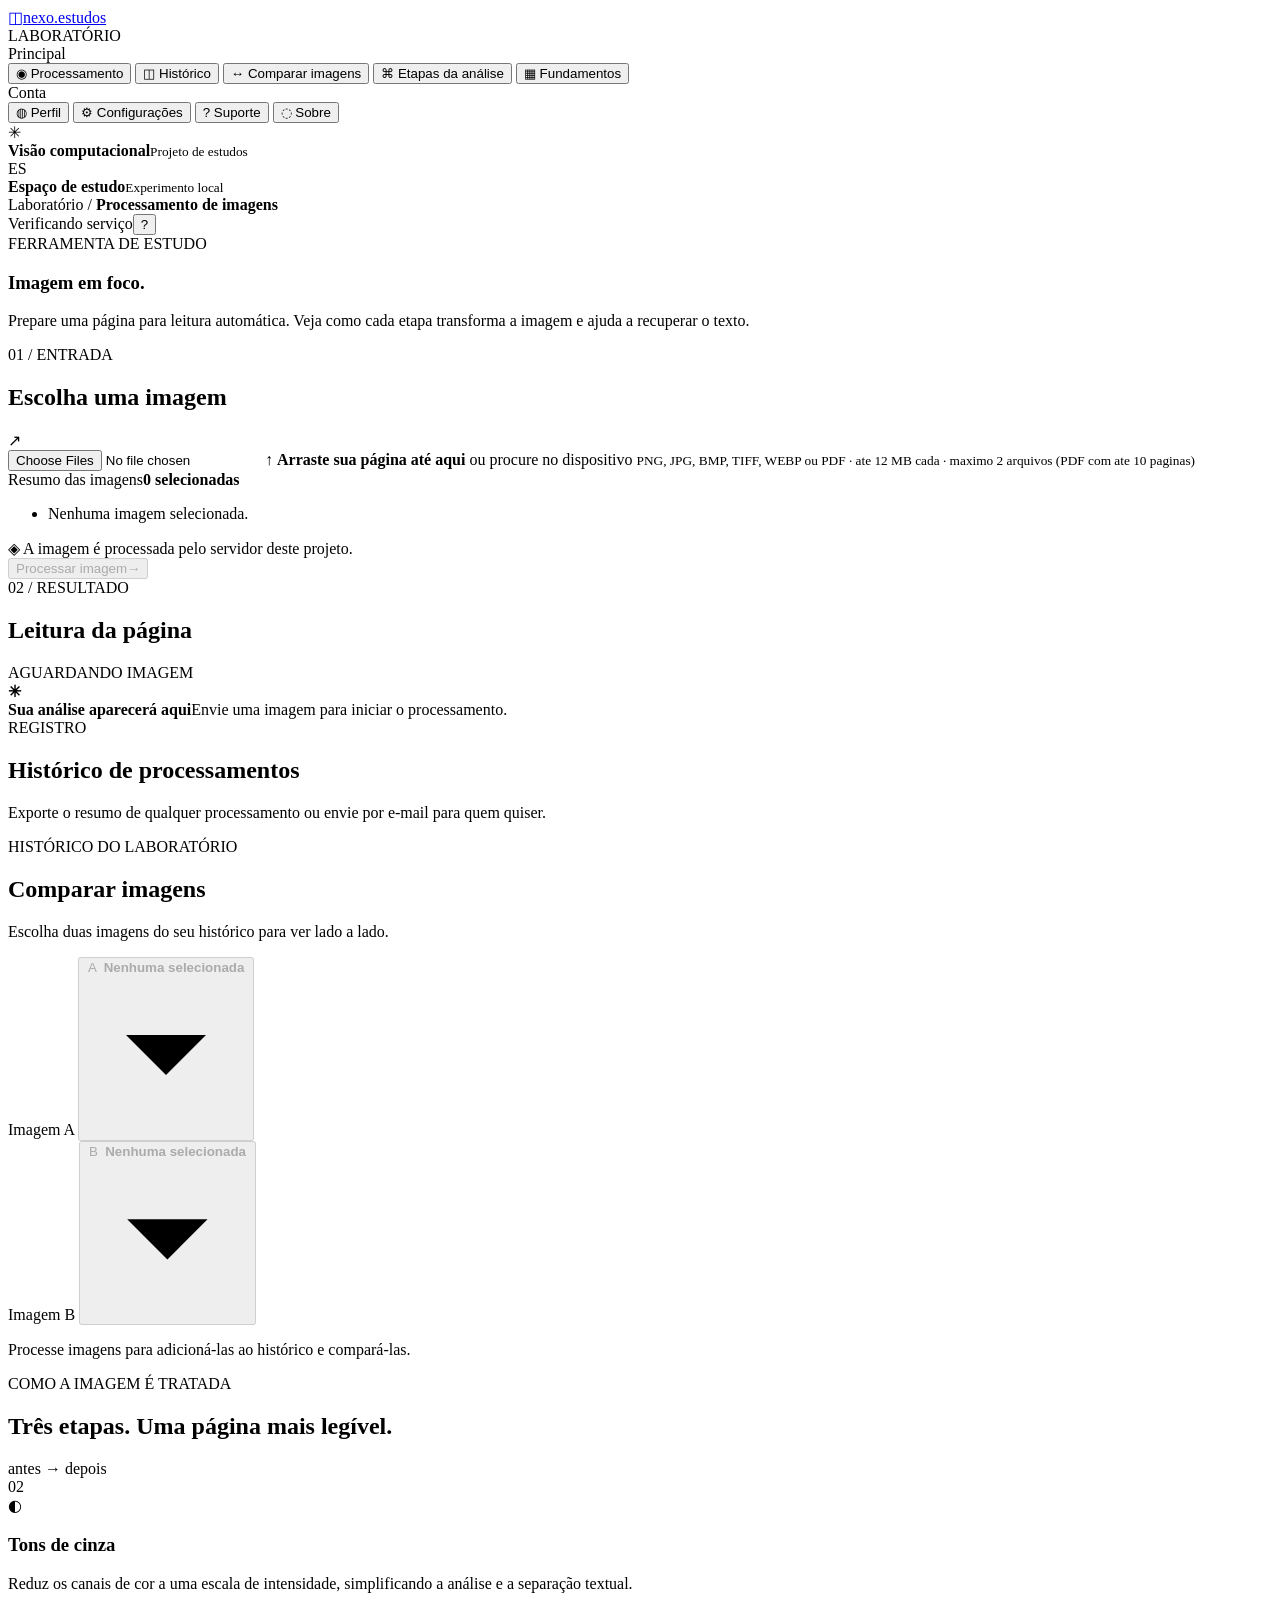
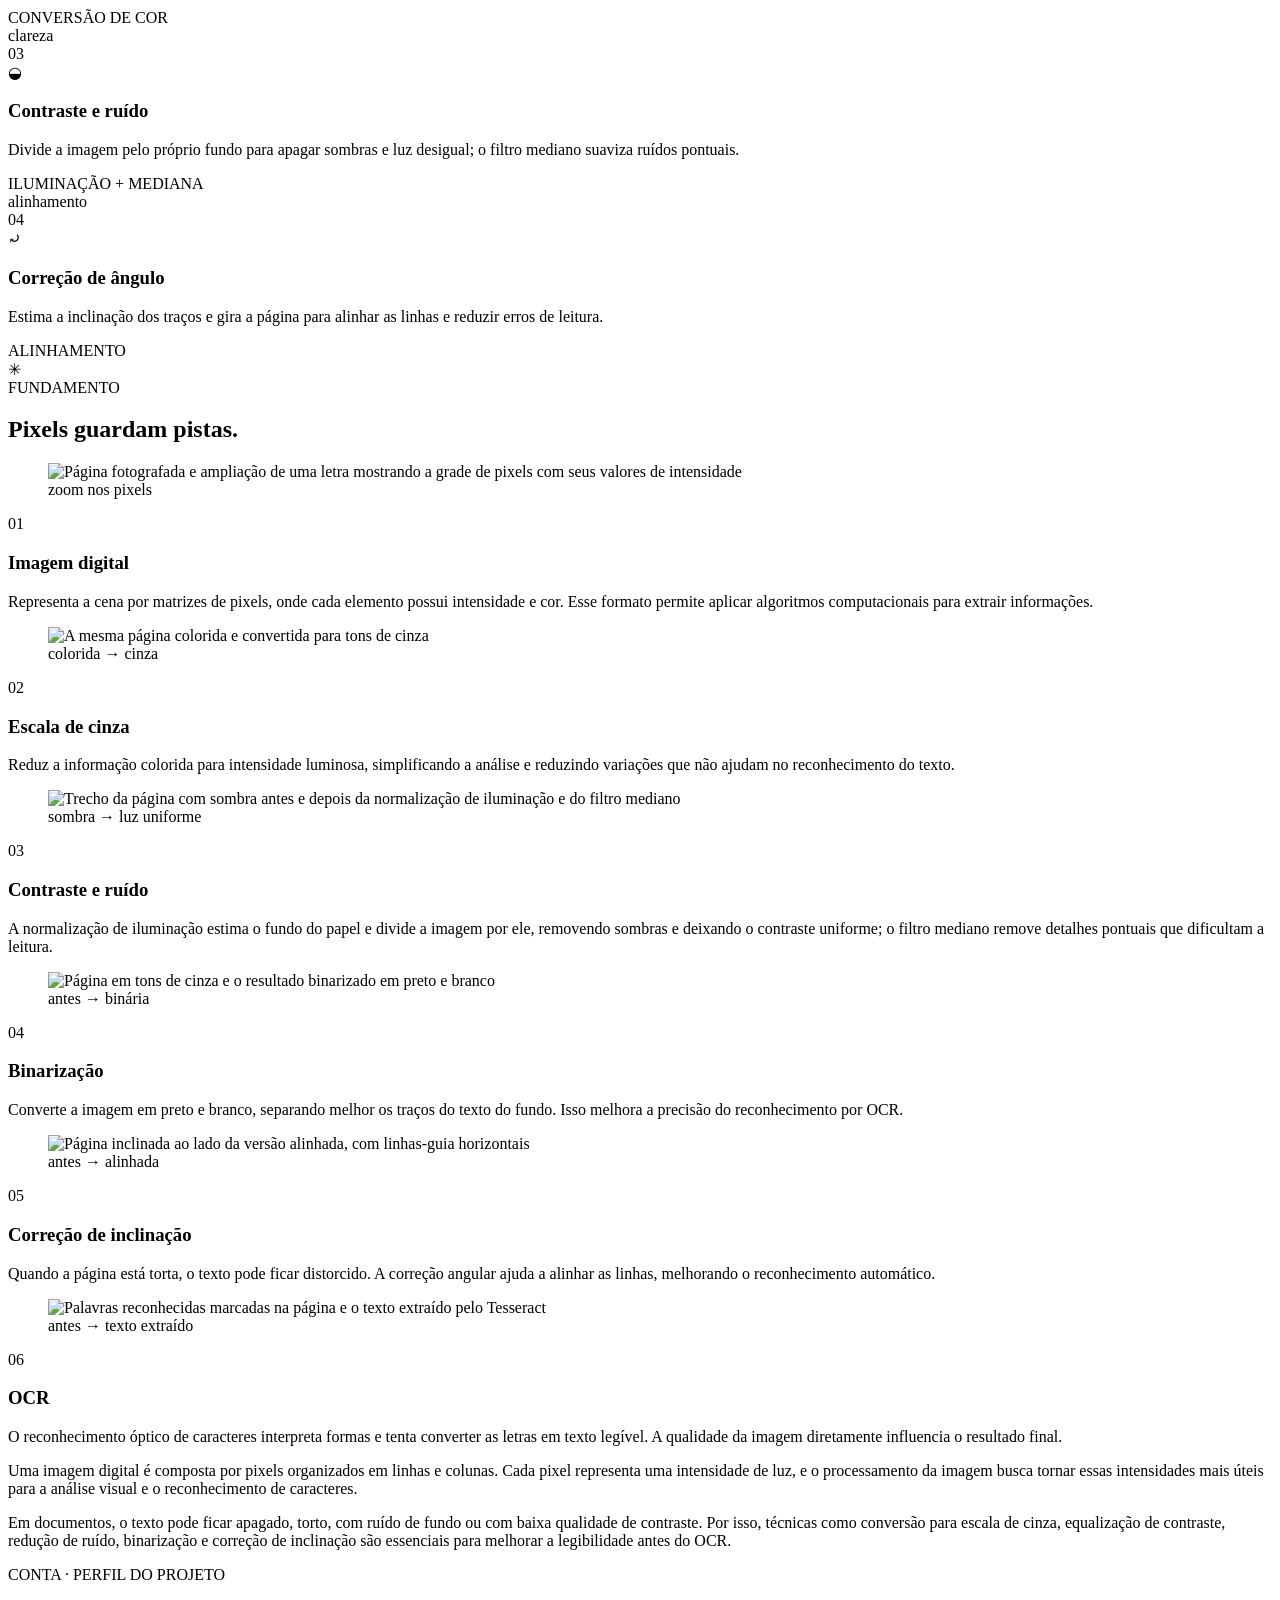
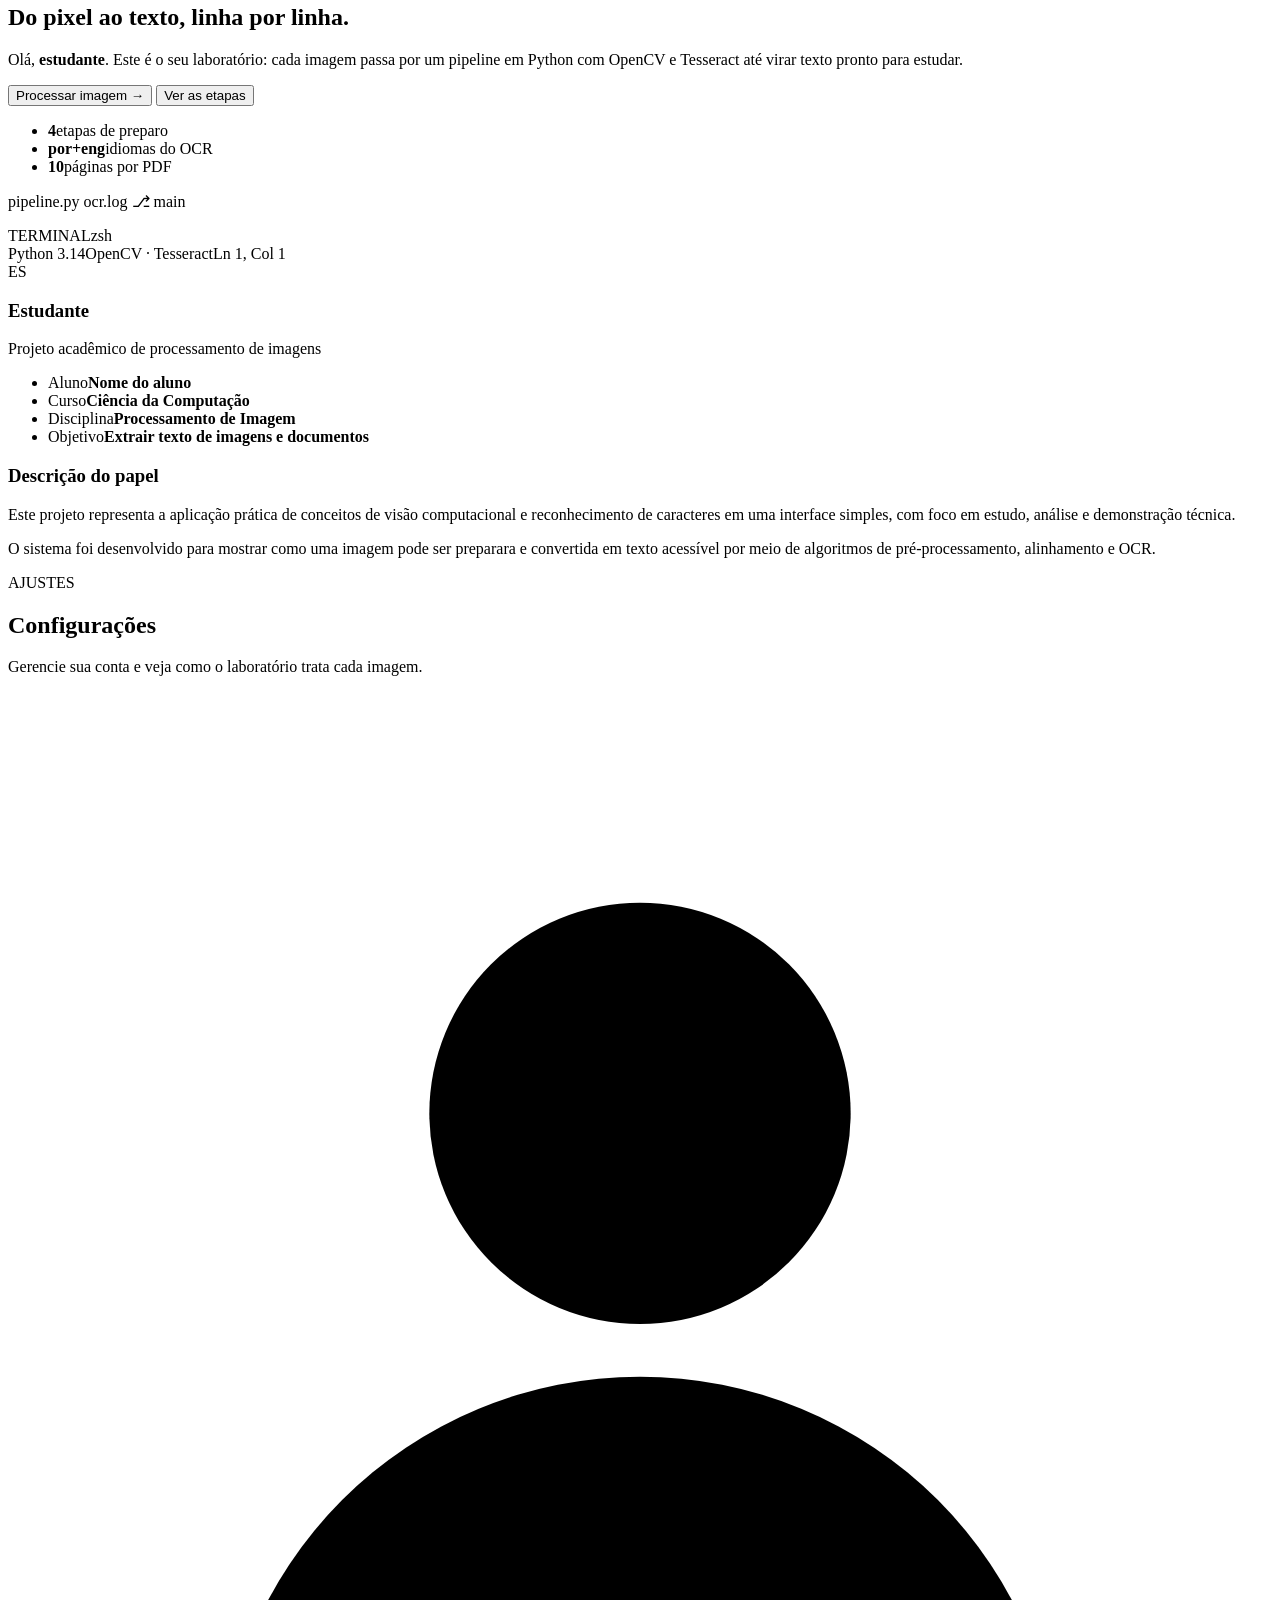
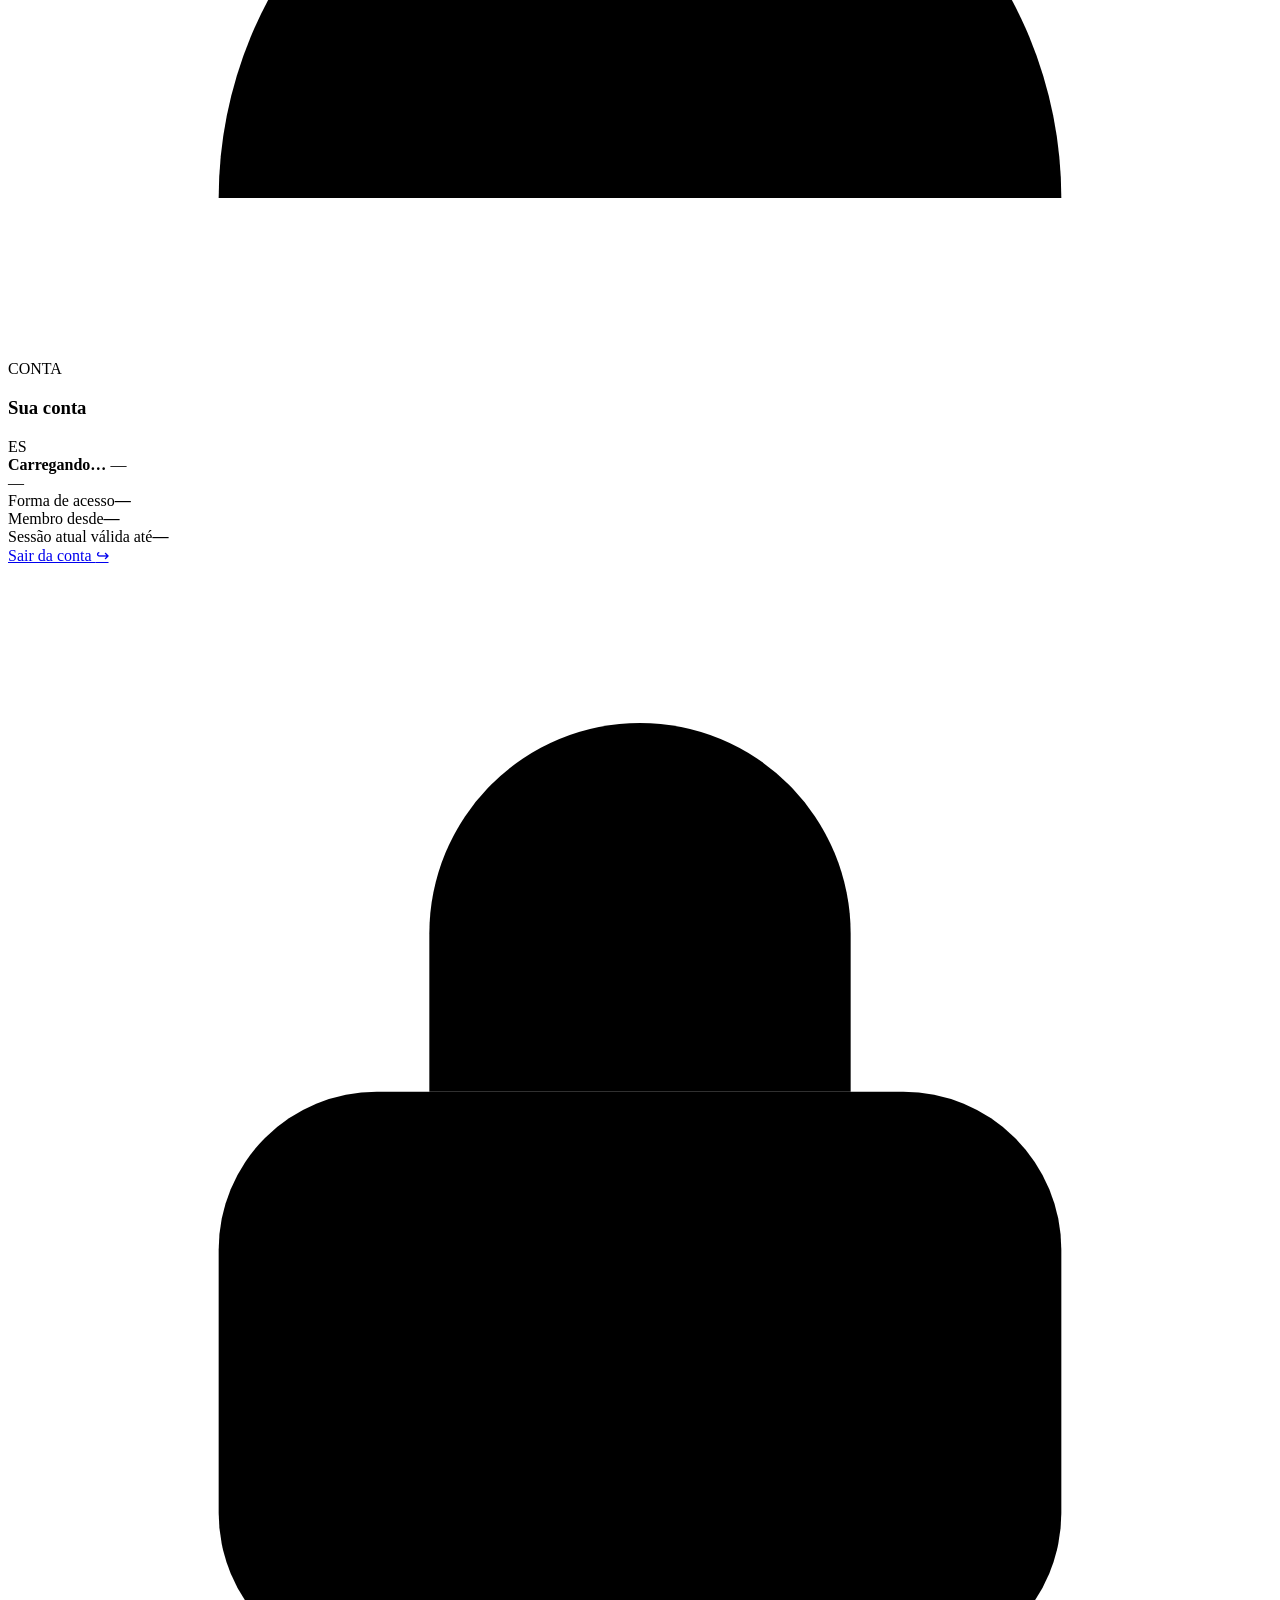
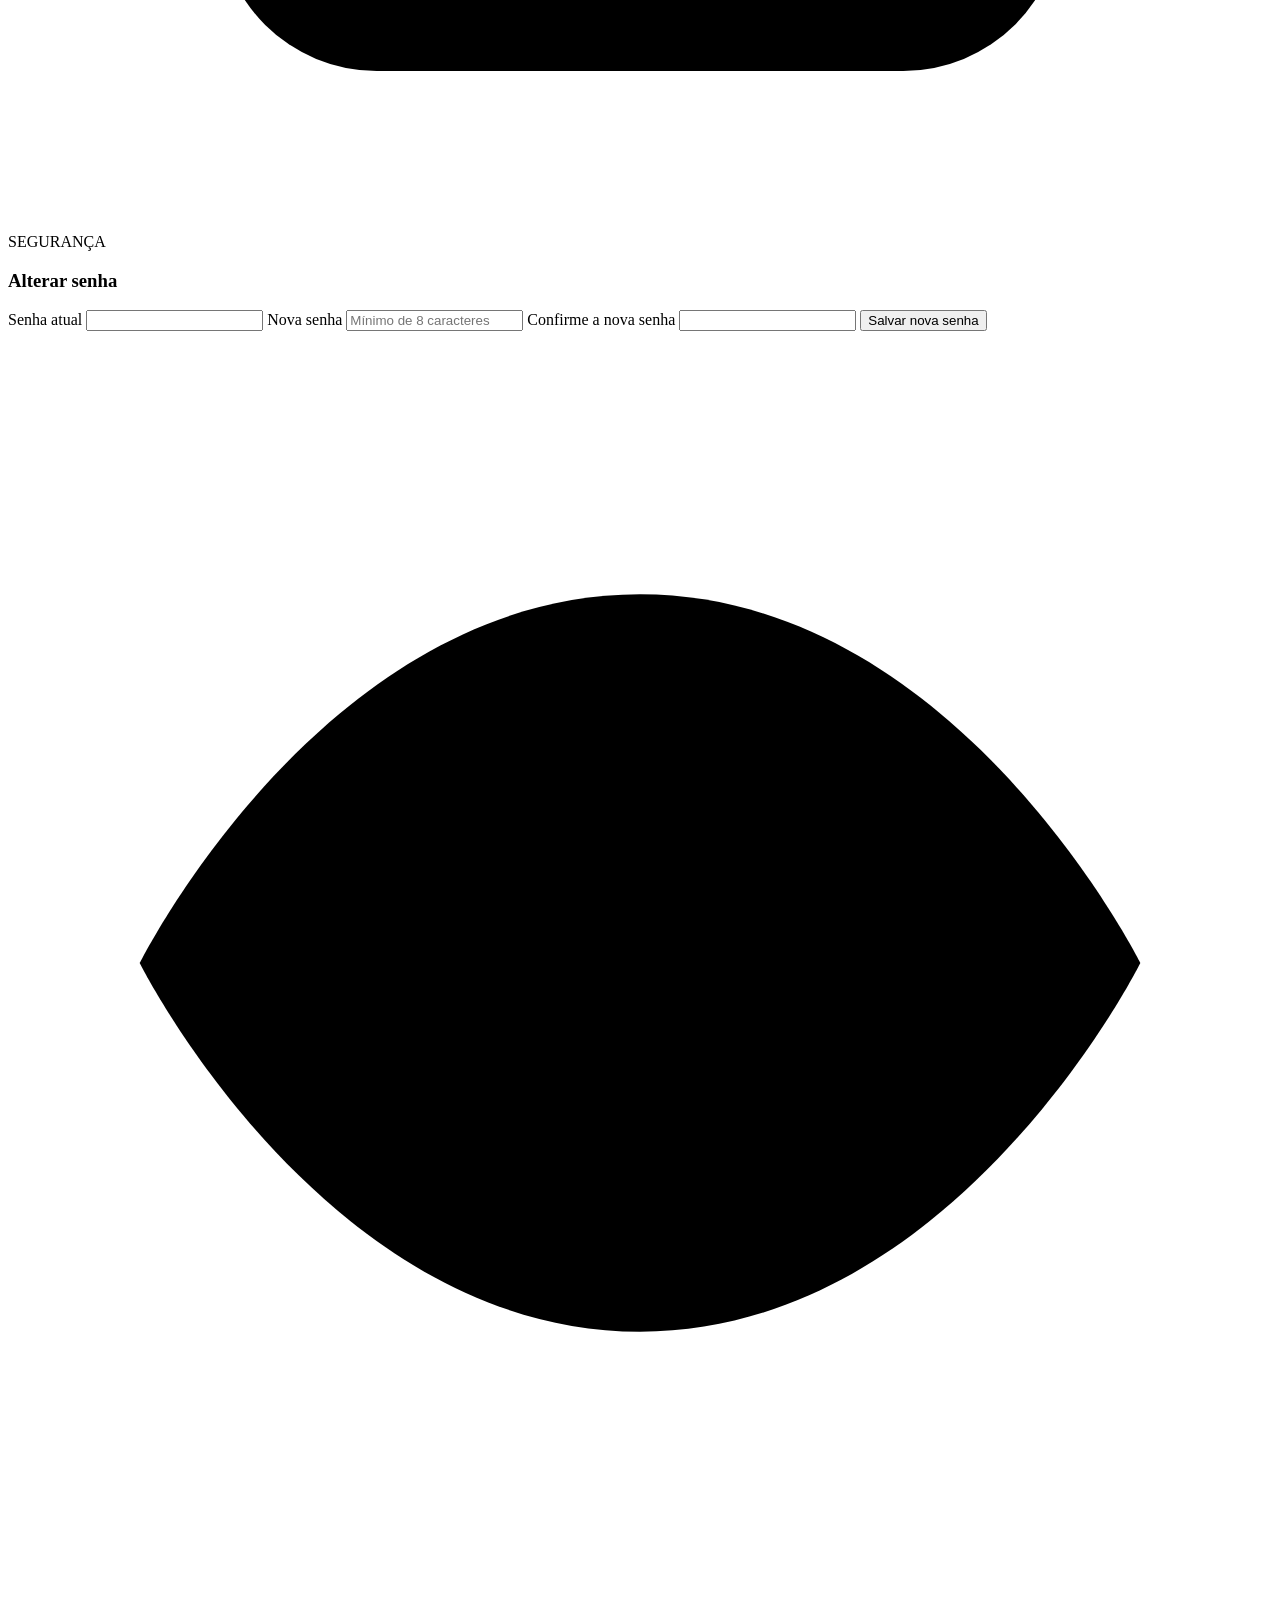
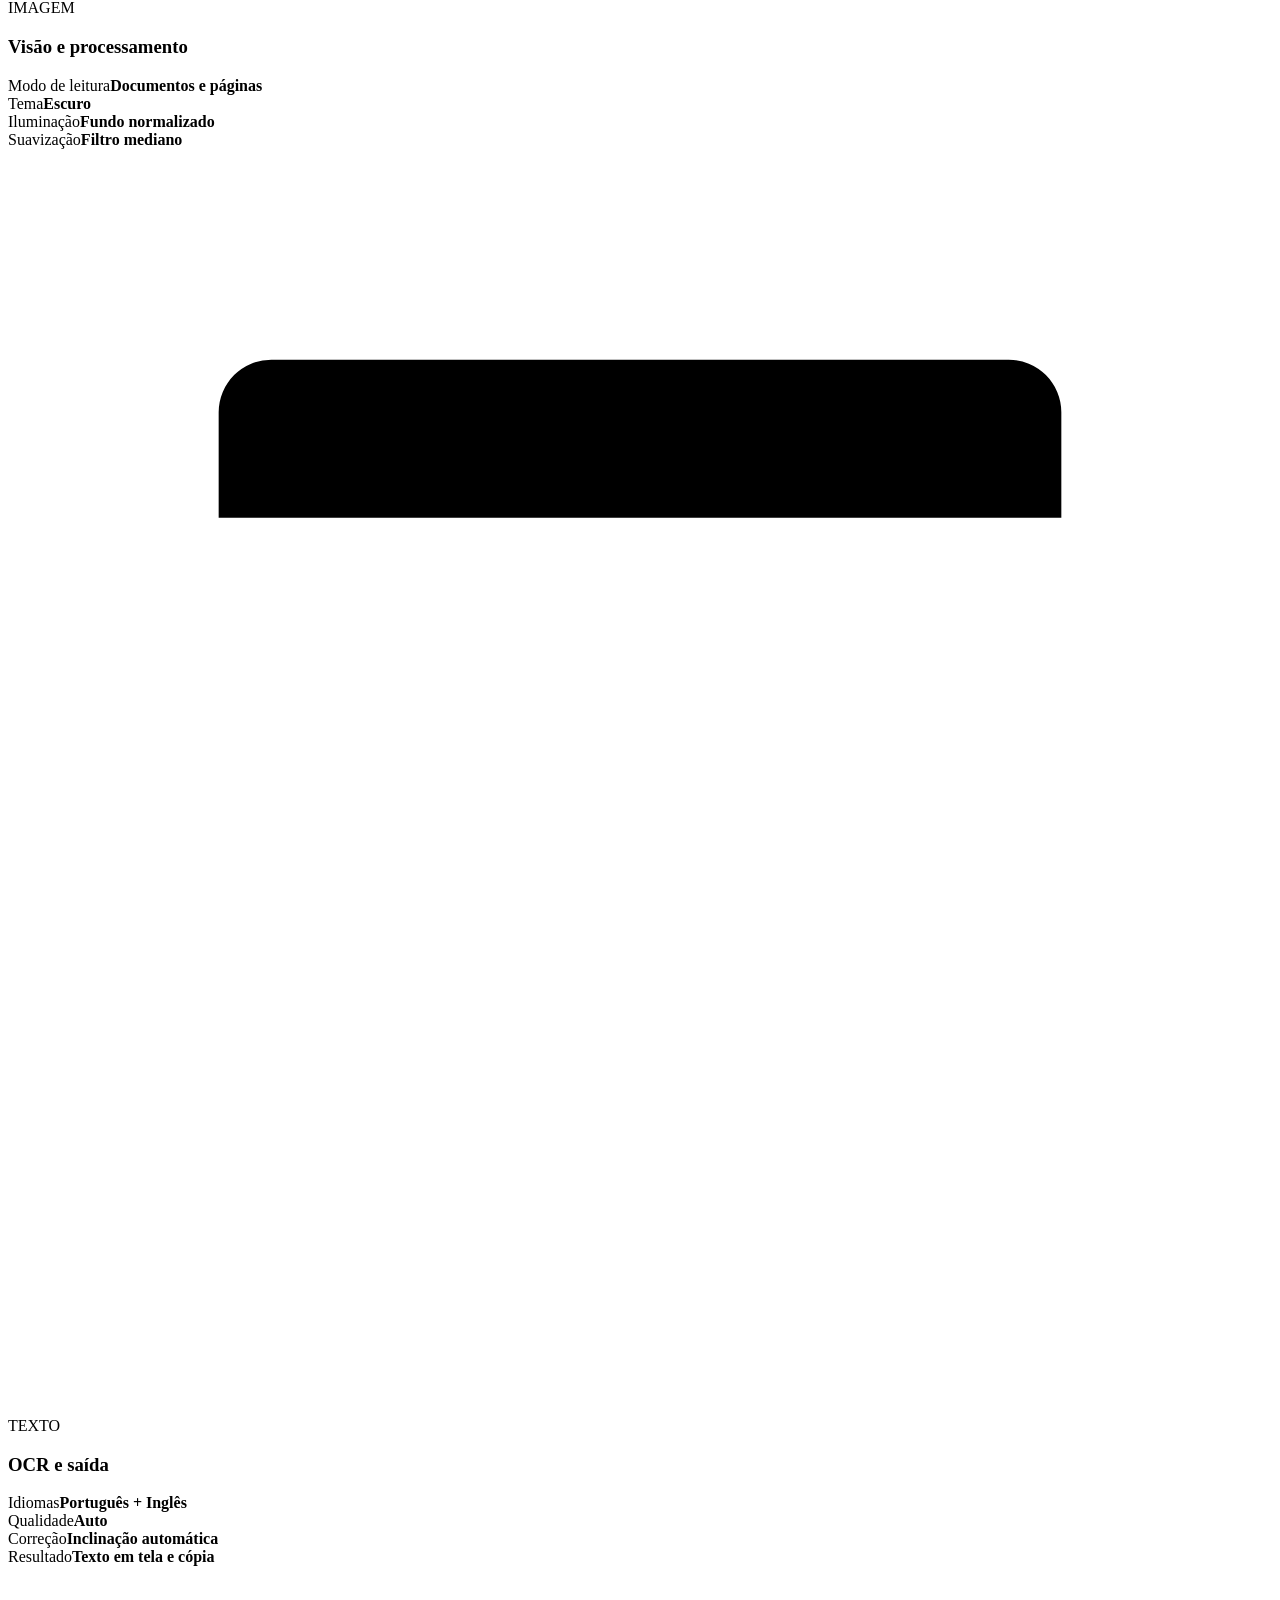
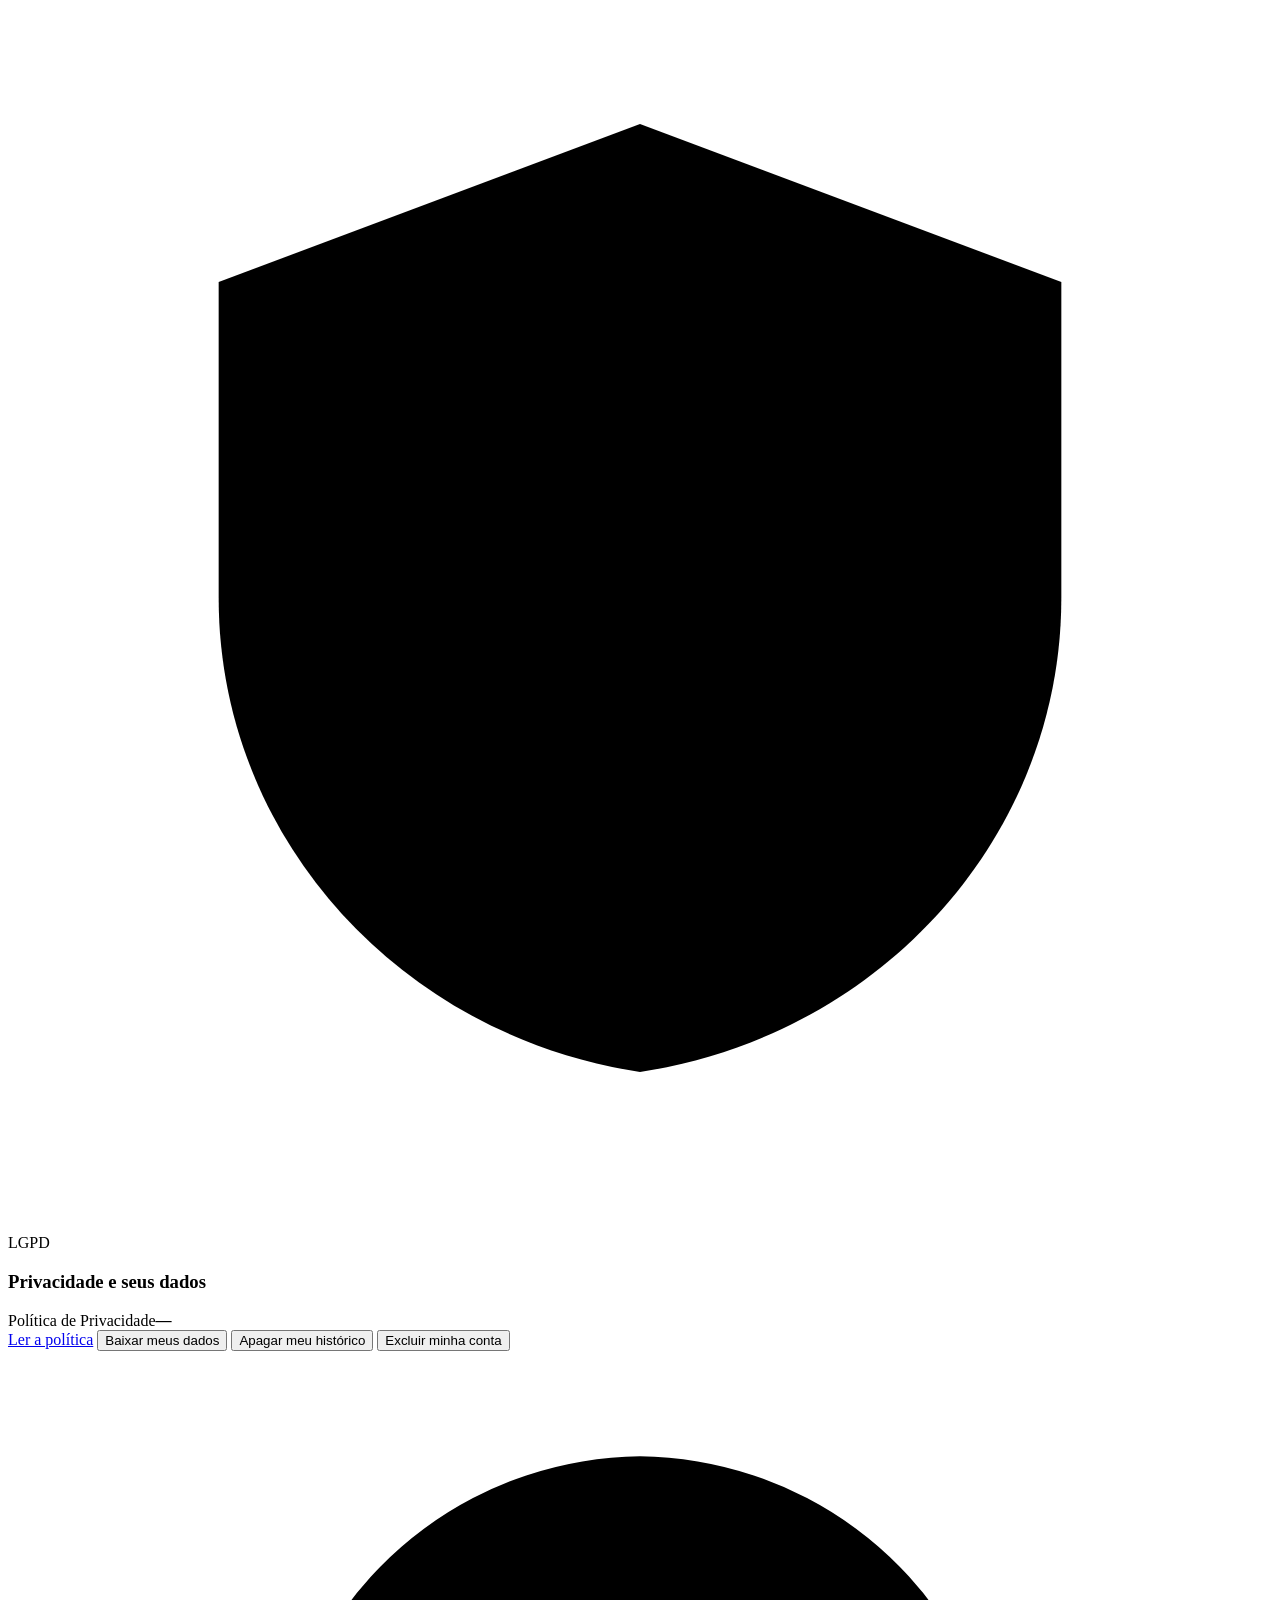
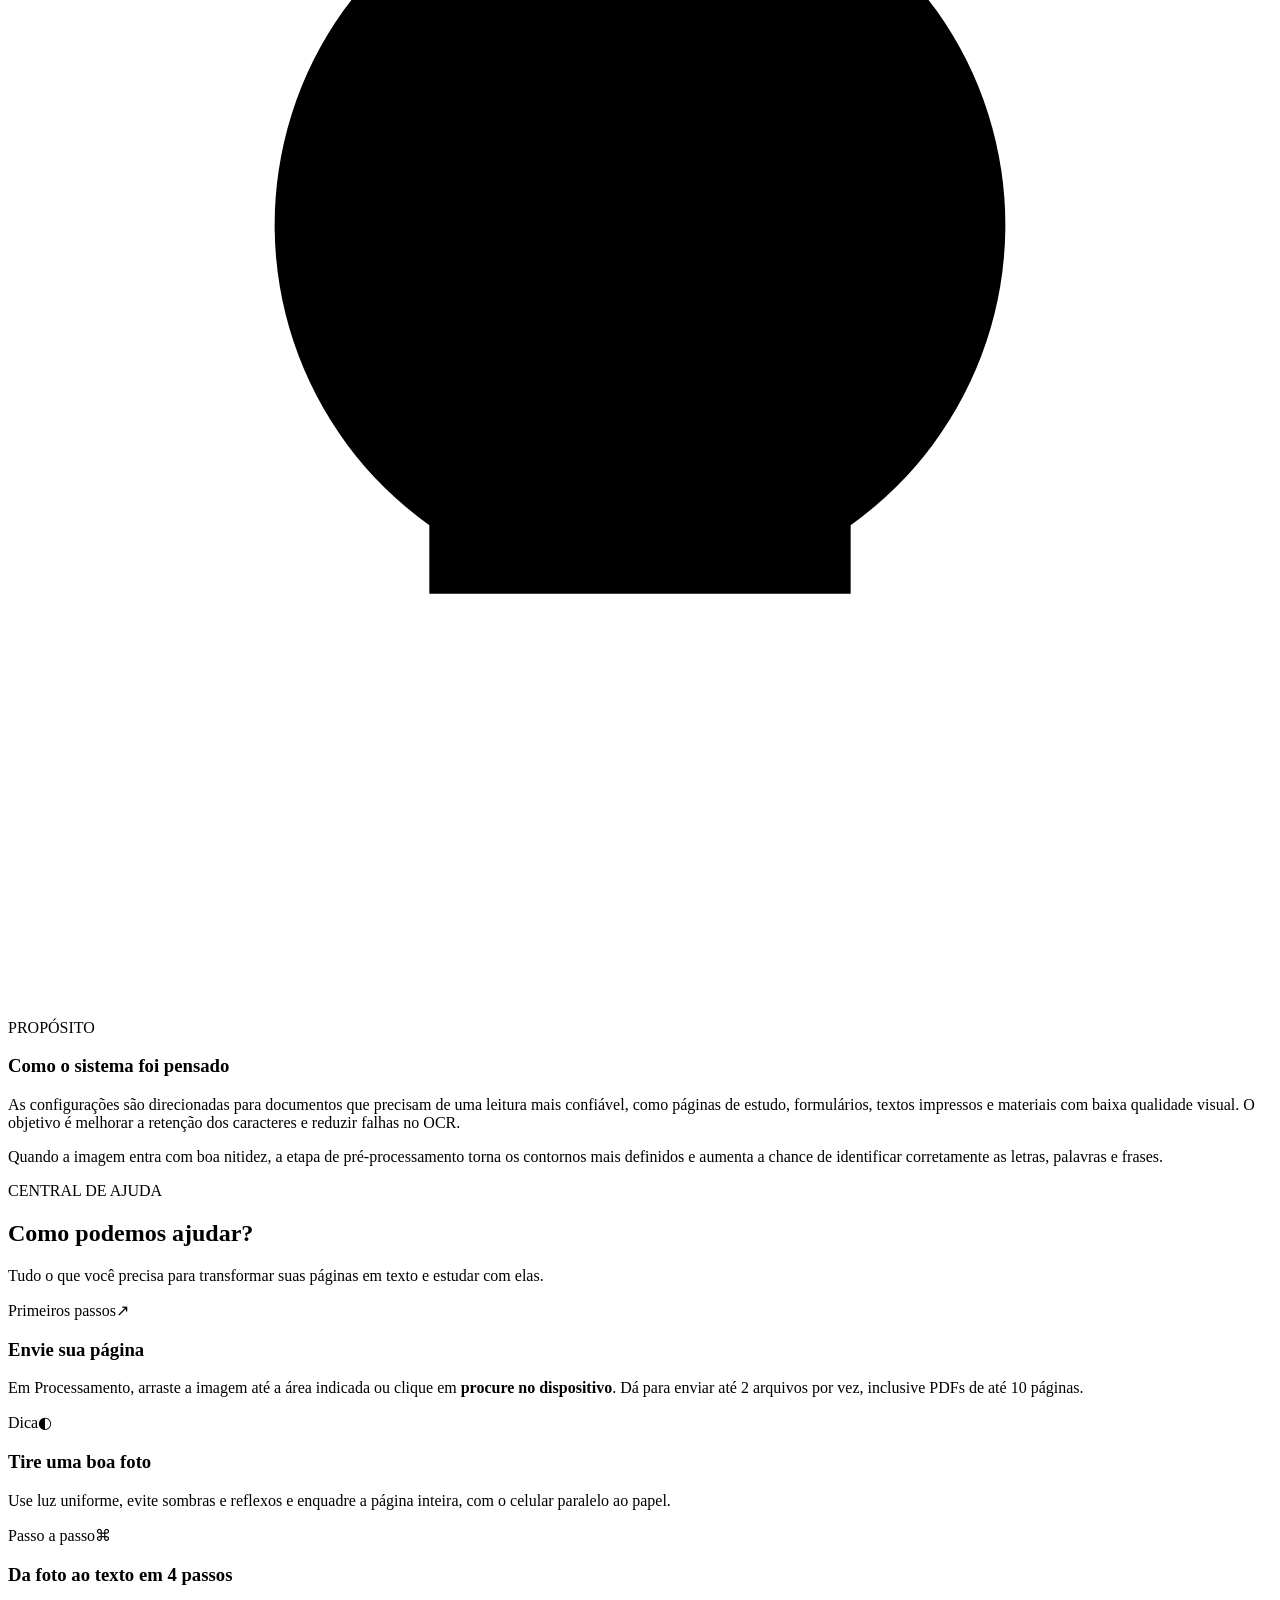
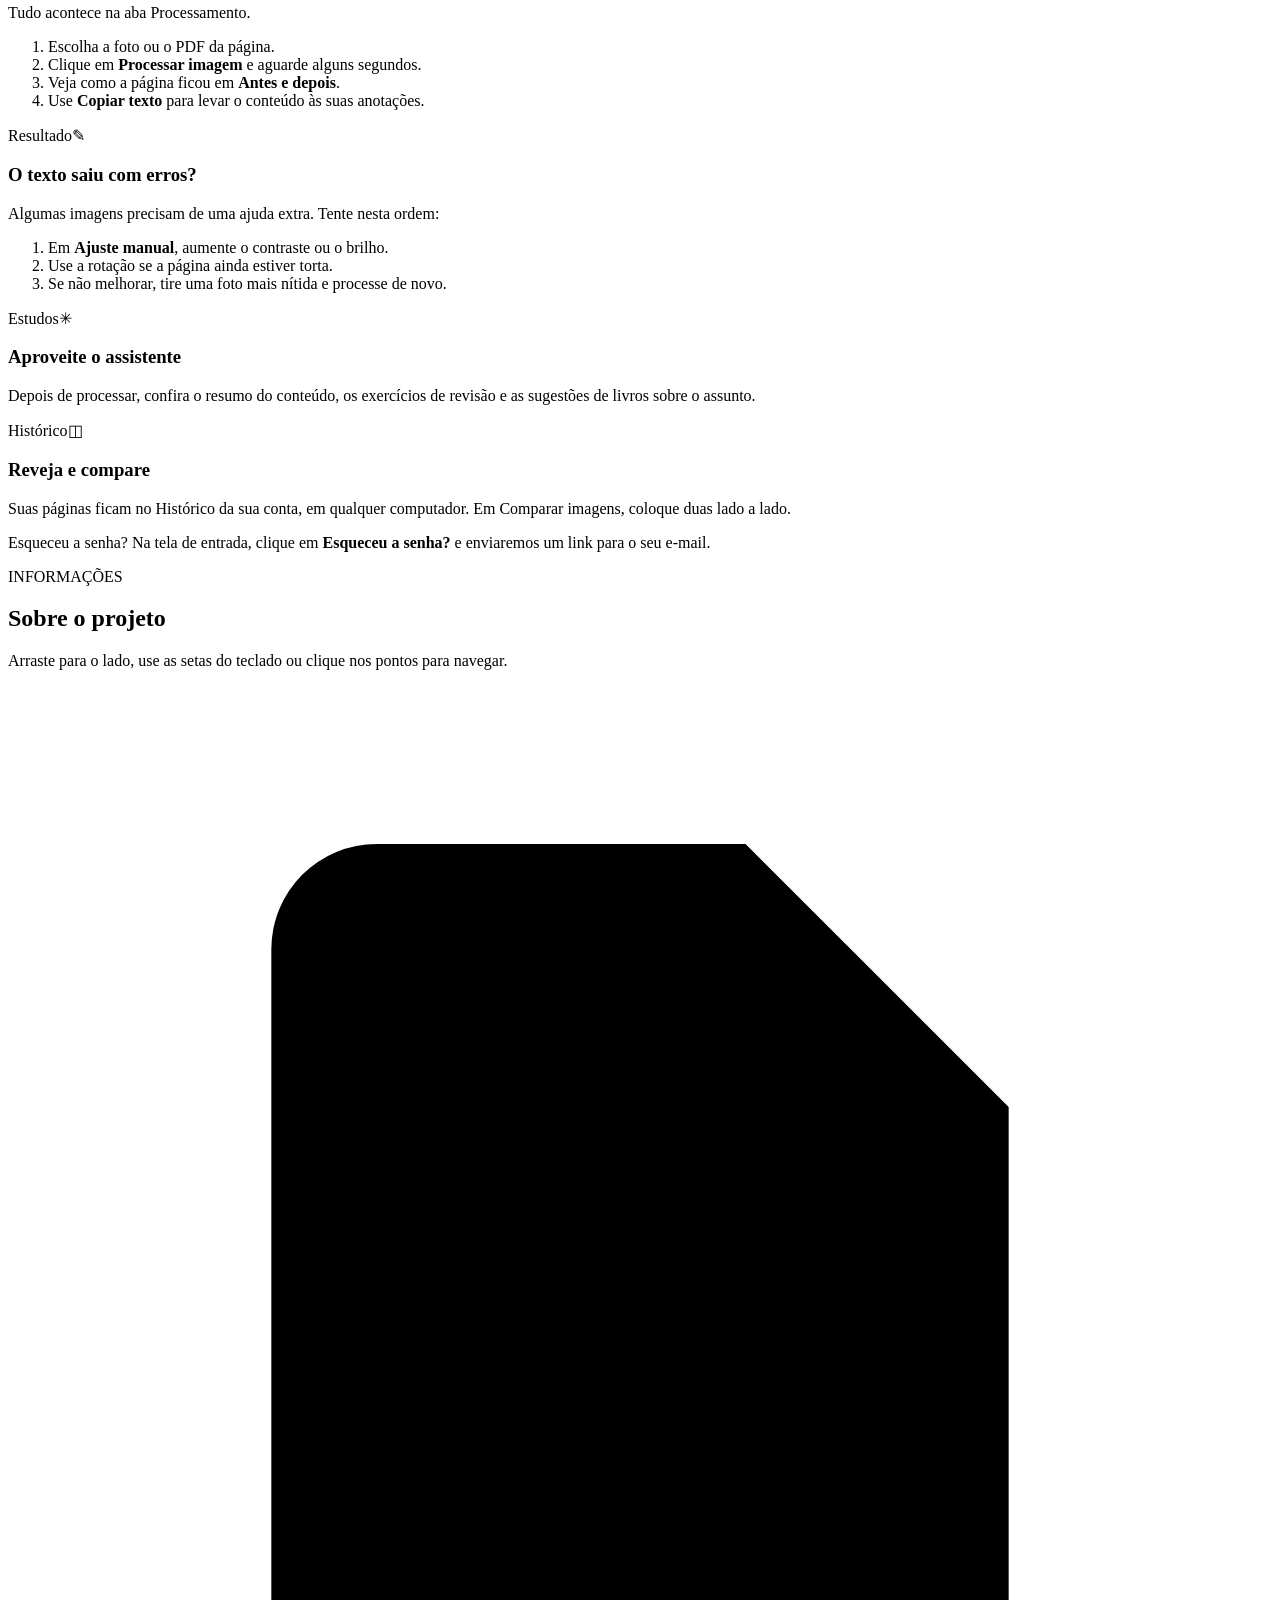
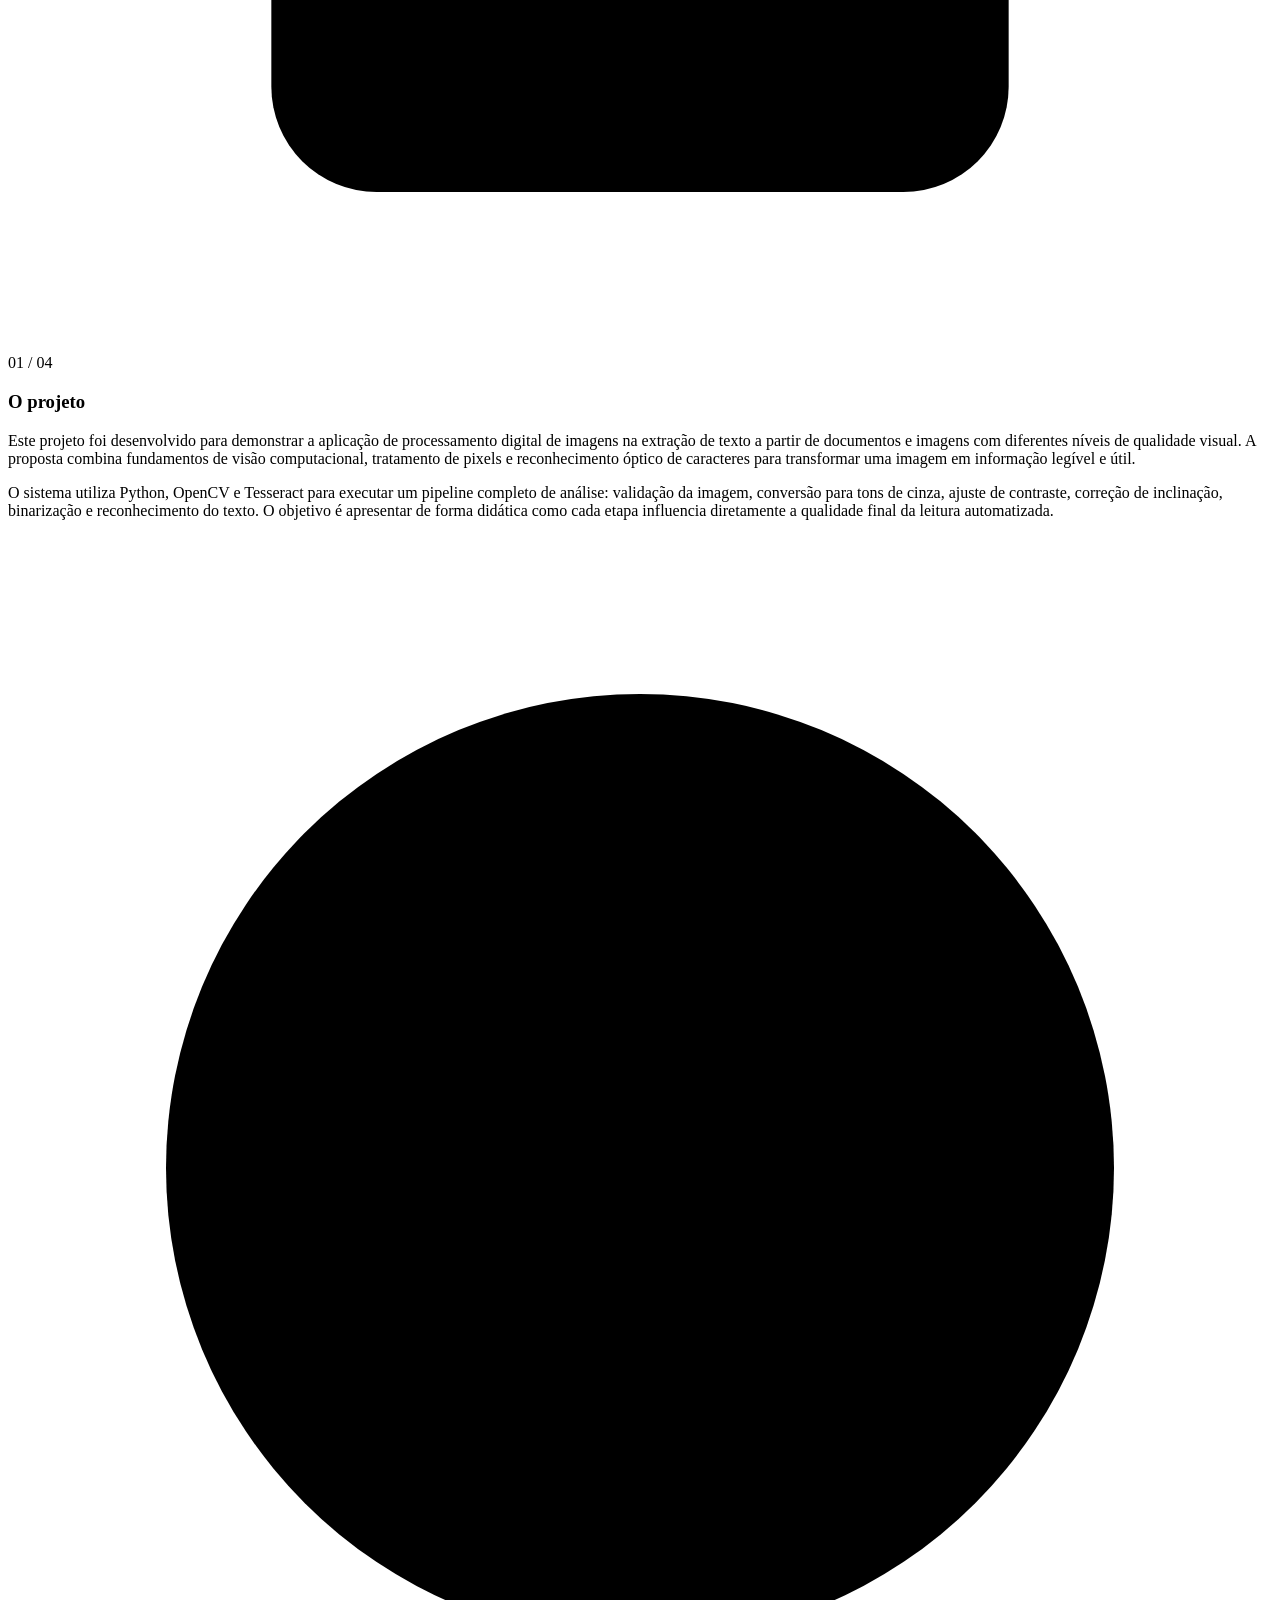
==== commit 09d3134e: "feat: migrar contas e histórico para o Supabase com RLS Banco de dados: - supabase/migrations: schem" ====
--- a/frontend/laboratorio/index.html
+++ b/frontend/laboratorio/index.html
@@ -244,7 +244,7 @@
               <article class="summary-detail slot-b"><h4><span class="slot-badge mini">B</span> Resumo de estudo</h4><p data-summary-study="B"></p><h4>Trecho reconhecido</h4><blockquote data-summary-text="B"></blockquote></article>
             </div>
           </div>
-          <p id="comparison-empty" class="comparison-help">Processe imagens para adiciona-las ao historico e compara-las.</p>
+          <p id="comparison-empty" class="comparison-help">Processe imagens para adicioná-las ao histórico e compará-las.</p>
           <p id="history-comparison-status" class="comparison-help" role="status"></p>
         </div>
       </section>
@@ -499,11 +499,11 @@
             <div class="privacy-actions">
               <a class="ghost-button" href="/privacidade" target="_blank" rel="noopener">Ler a política</a>
               <button class="ghost-button" type="button" id="privacy-export">Baixar meus dados</button>
-              <button class="ghost-button" type="button" id="privacy-clear-history">Apagar histórico deste navegador</button>
+              <button class="ghost-button" type="button" id="privacy-clear-history">Apagar meu histórico</button>
               <button class="ghost-button danger" type="button" id="privacy-delete-open">Excluir minha conta</button>
             </div>
             <form id="delete-account-form" class="settings-form delete-account" hidden novalidate>
-              <p class="delete-warning"><strong>Isto não pode ser desfeito.</strong> Sua conta, seus dados no servidor e o histórico deste navegador serão apagados.</p>
+              <p class="delete-warning"><strong>Isto não pode ser desfeito.</strong> Sua conta, todo o seu histórico e as miniaturas serão apagados.</p>
               <label for="delete-password">Confirme com sua senha</label>
               <input id="delete-password" name="password" type="password" autocomplete="current-password" required>
               <div class="share-actions">
@@ -588,7 +588,7 @@
             <div class="magic-bento-card__header"><span class="magic-bento-card__label">Histórico</span><span class="bento-glyph">◫</span></div>
             <div class="magic-bento-card__content">
               <h3 class="magic-bento-card__title">Reveja e compare</h3>
-              <p class="magic-bento-card__description">Suas páginas ficam no Histórico deste navegador. Em Comparar imagens, coloque duas lado a lado.</p>
+              <p class="magic-bento-card__description">Suas páginas ficam no Histórico da sua conta, em qualquer computador. Em Comparar imagens, coloque duas lado a lado.</p>
             </div>
           </article>
         </div>
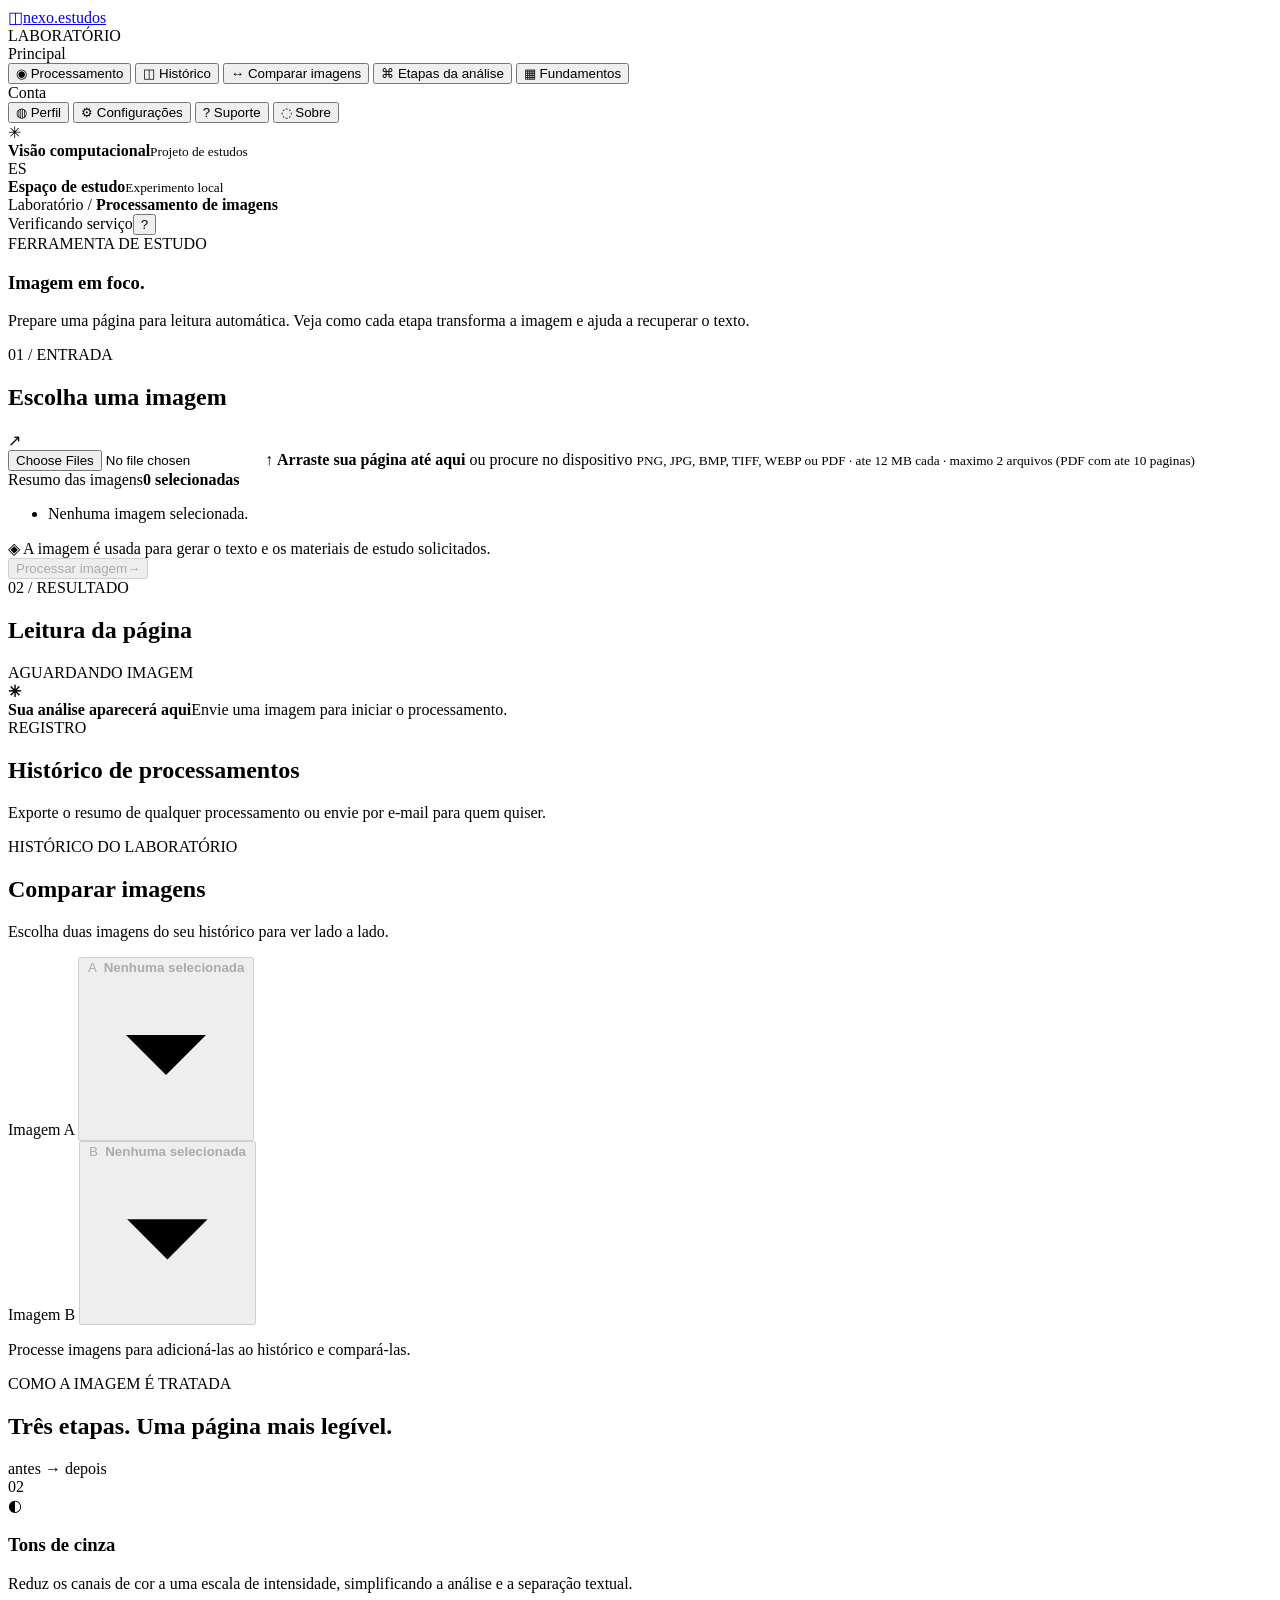
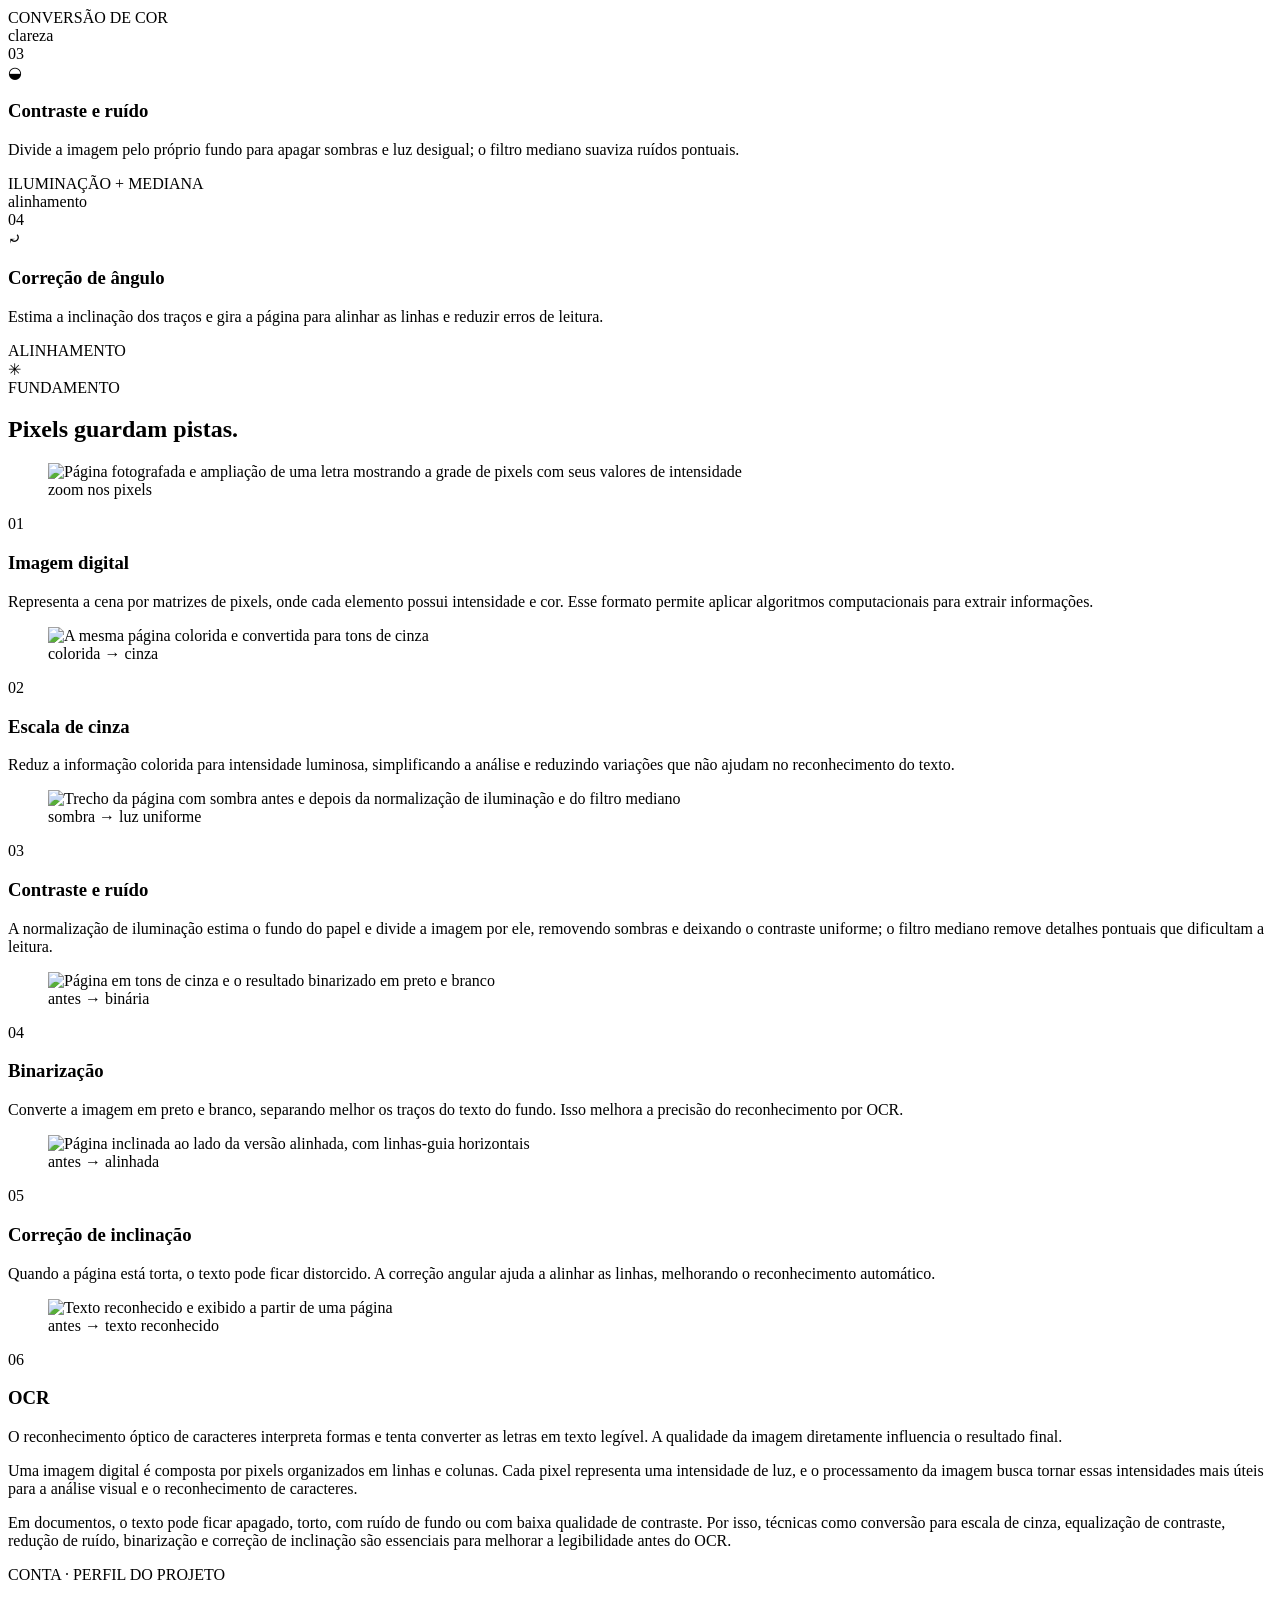
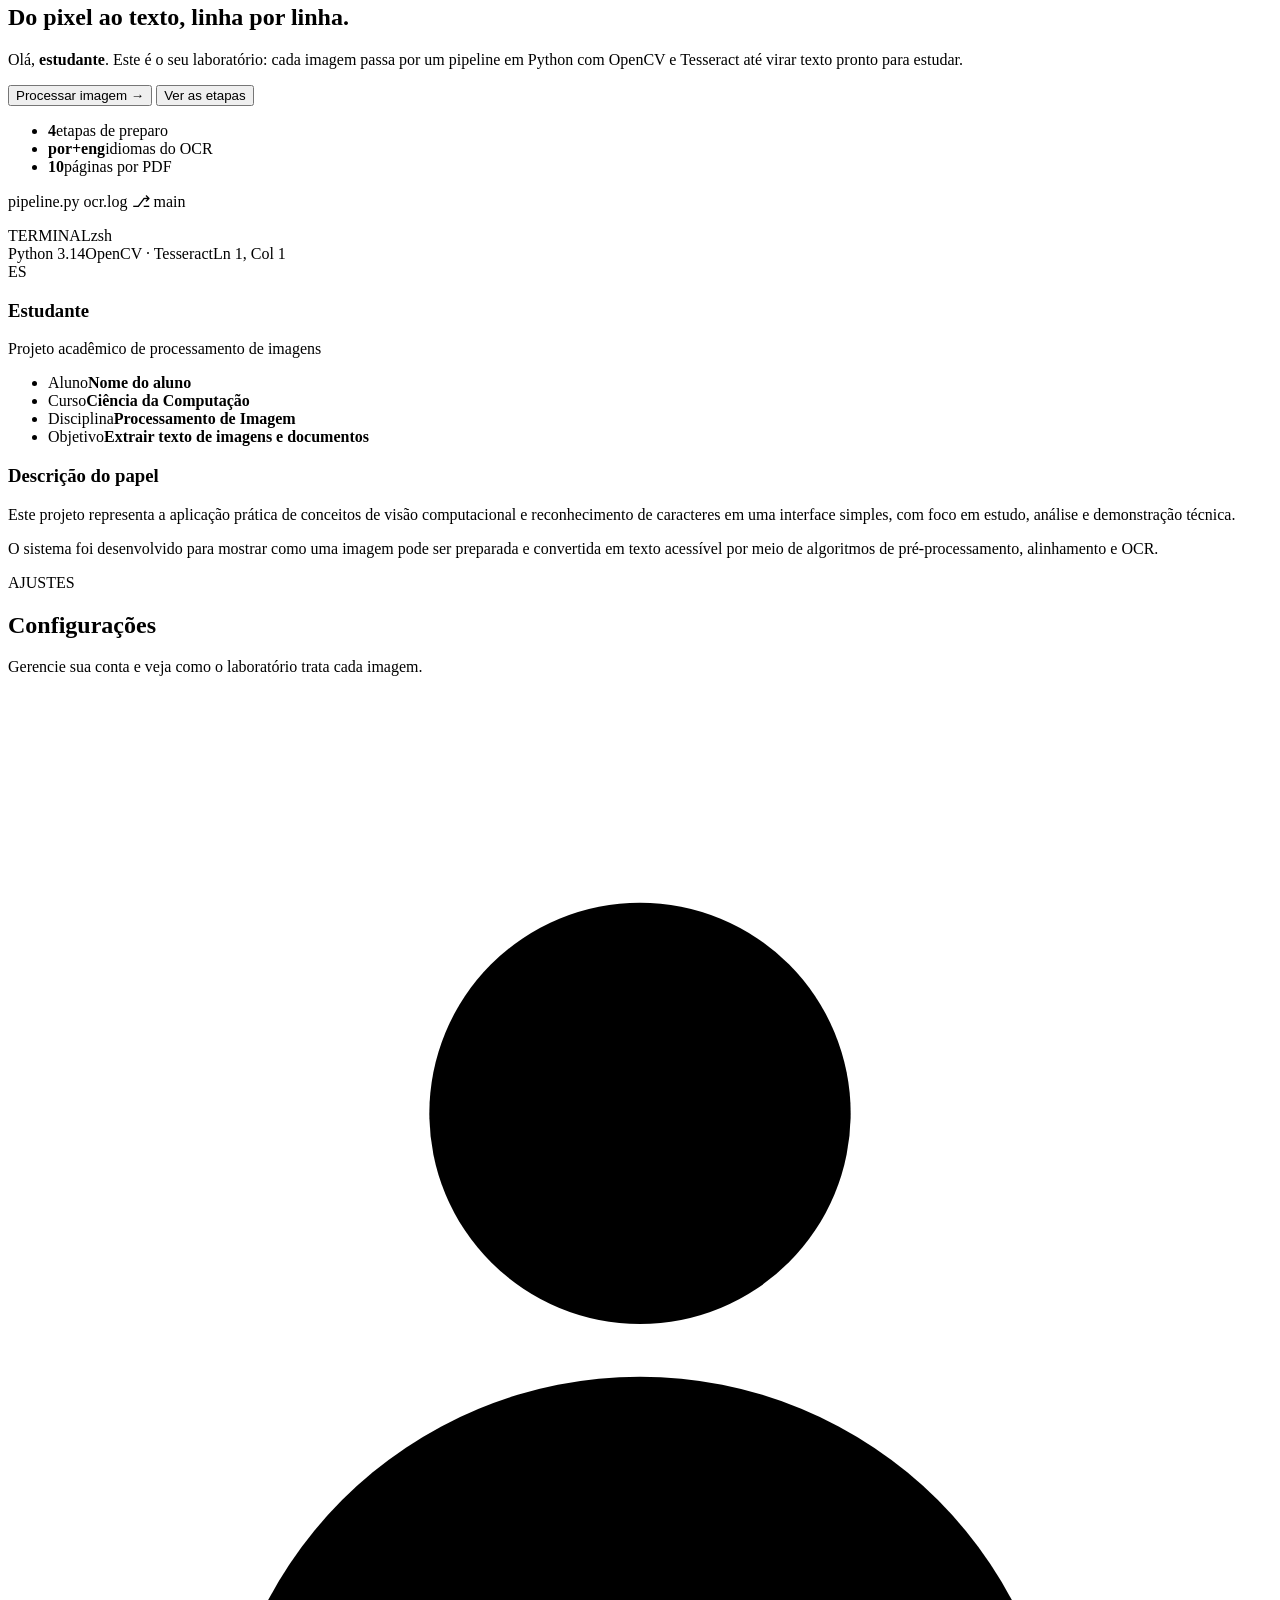
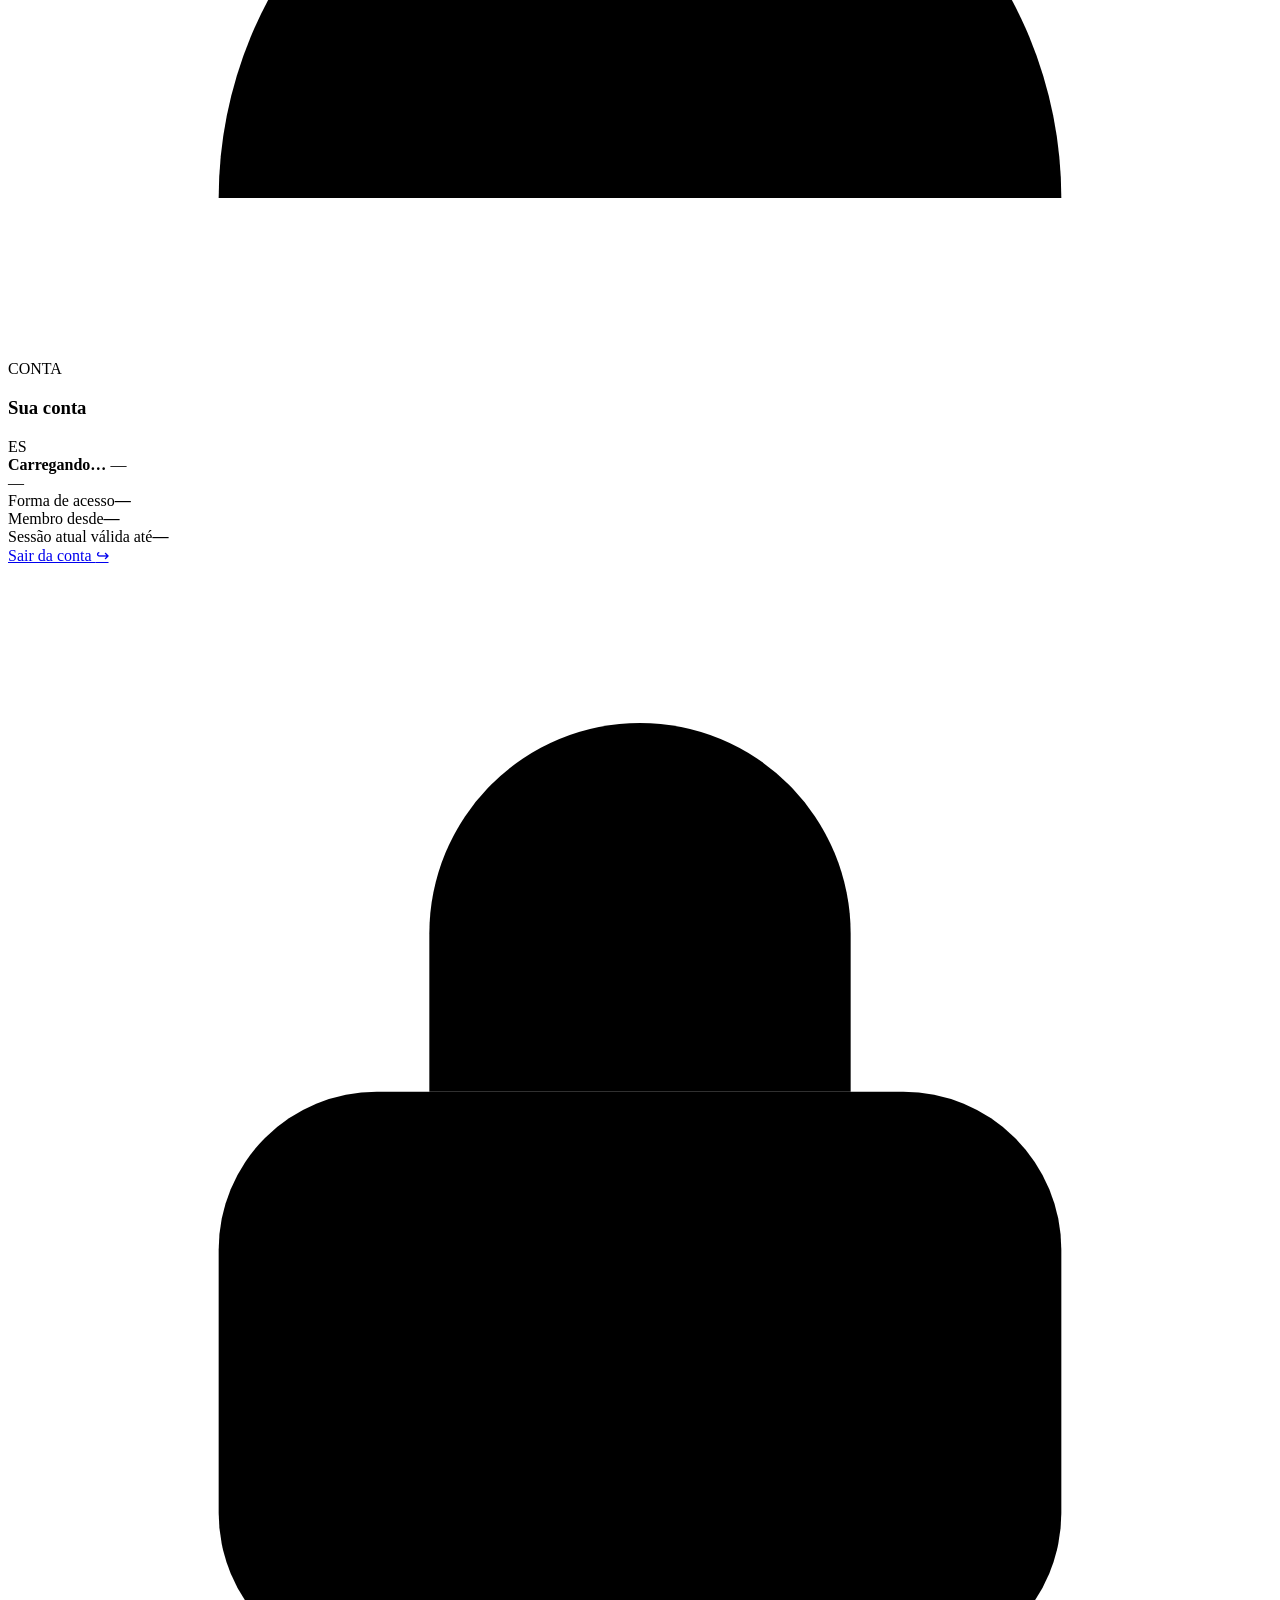
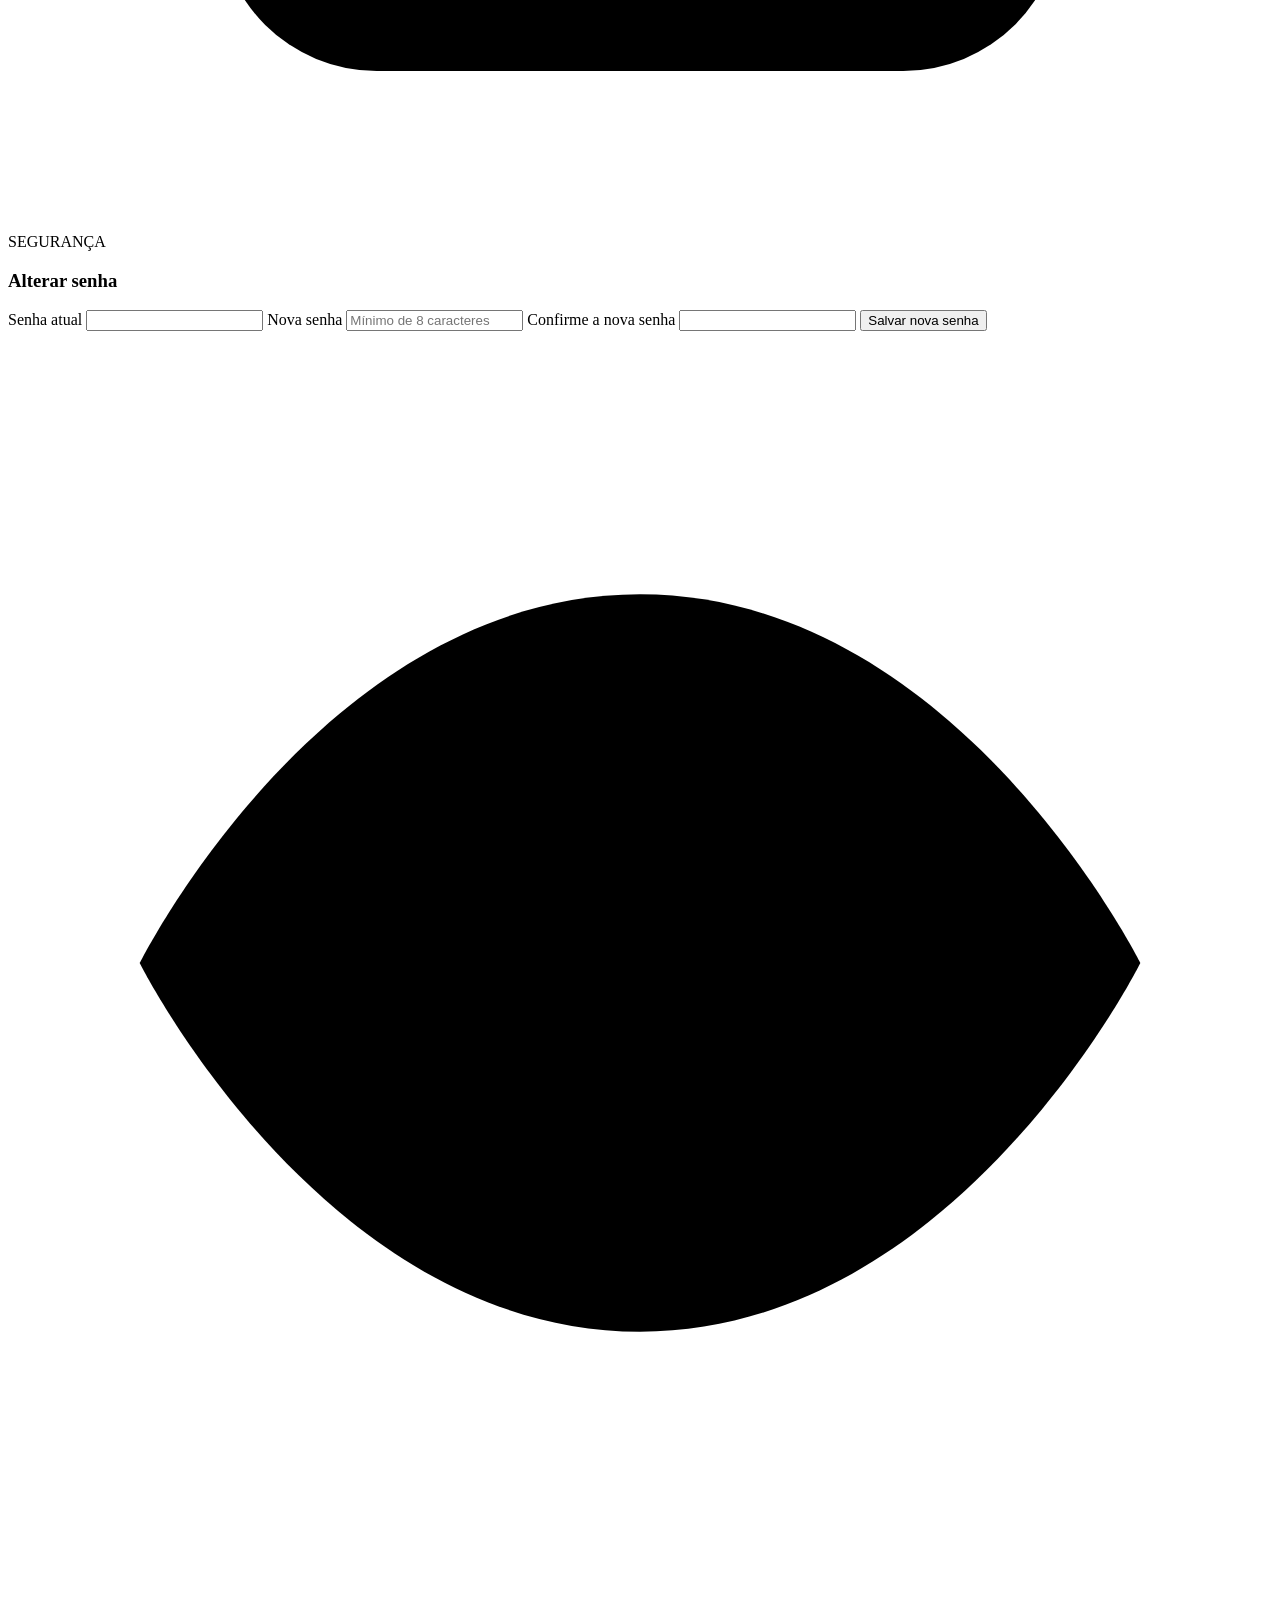
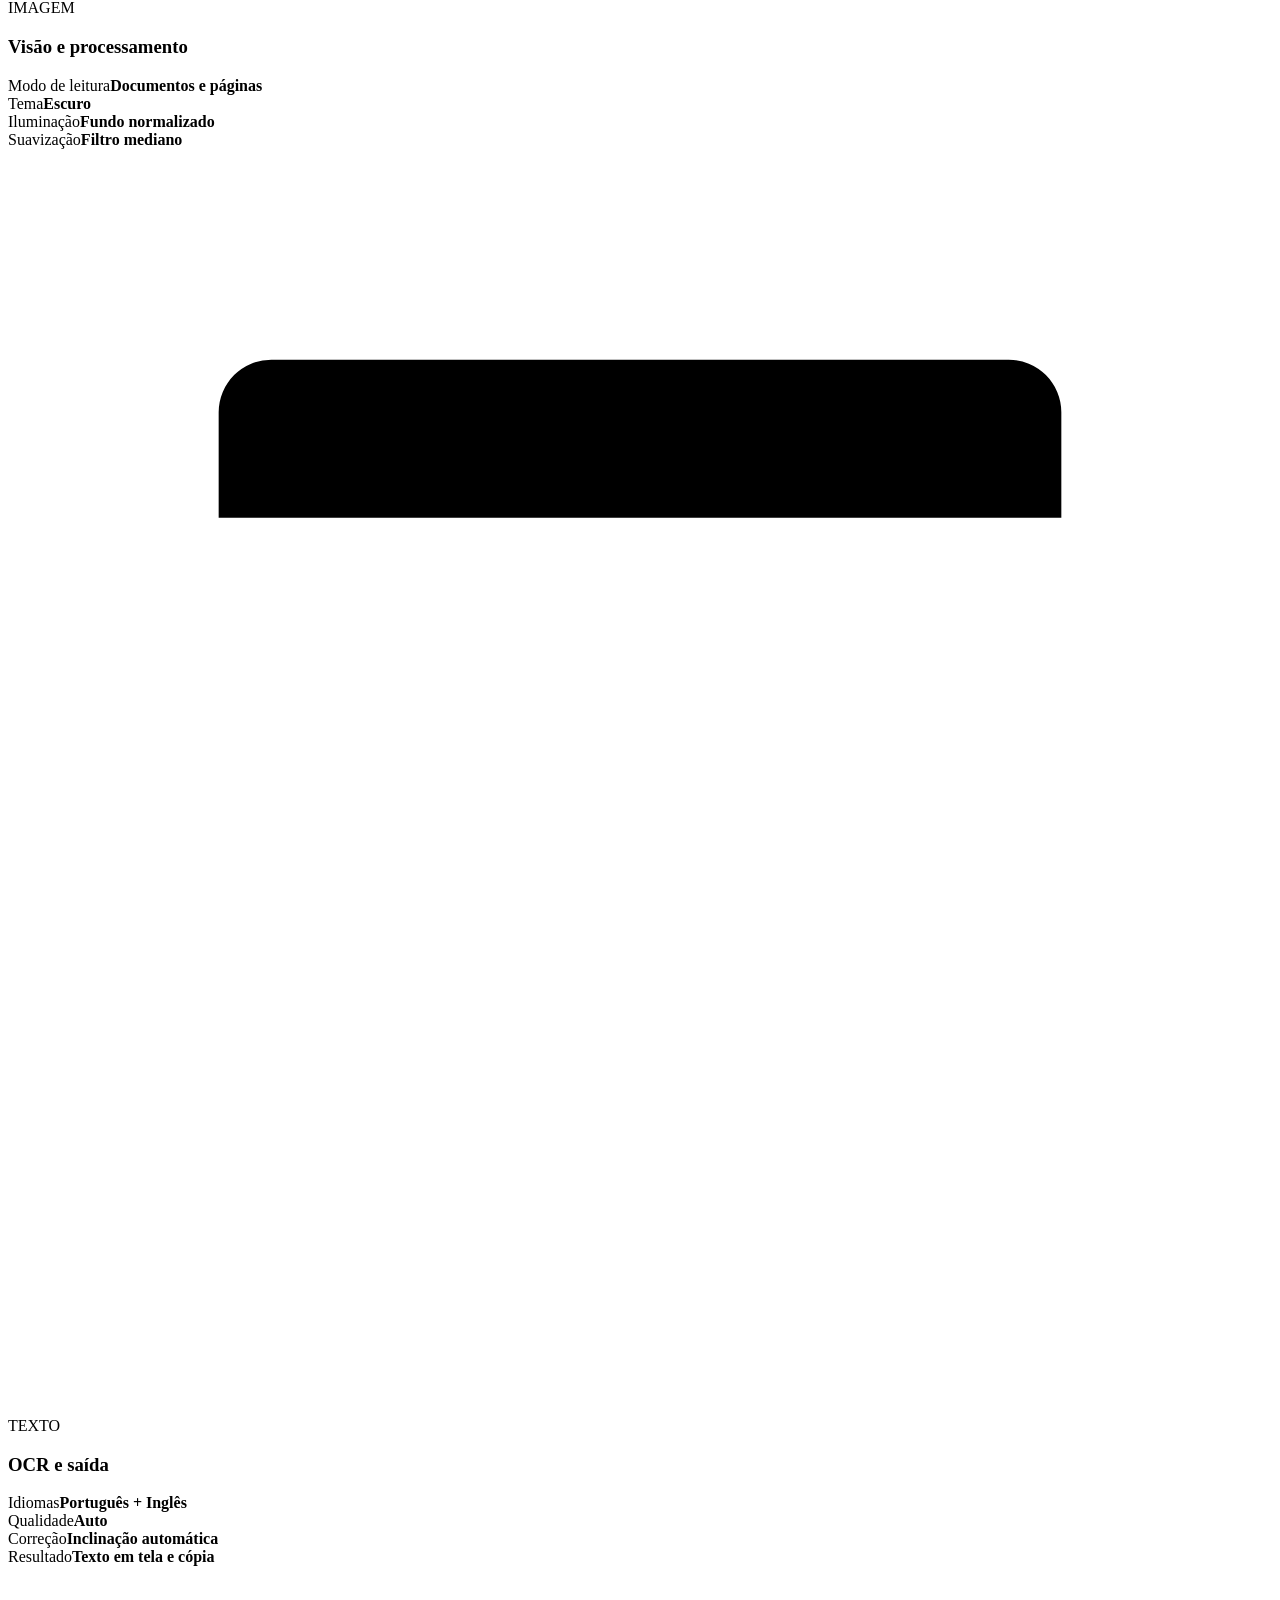
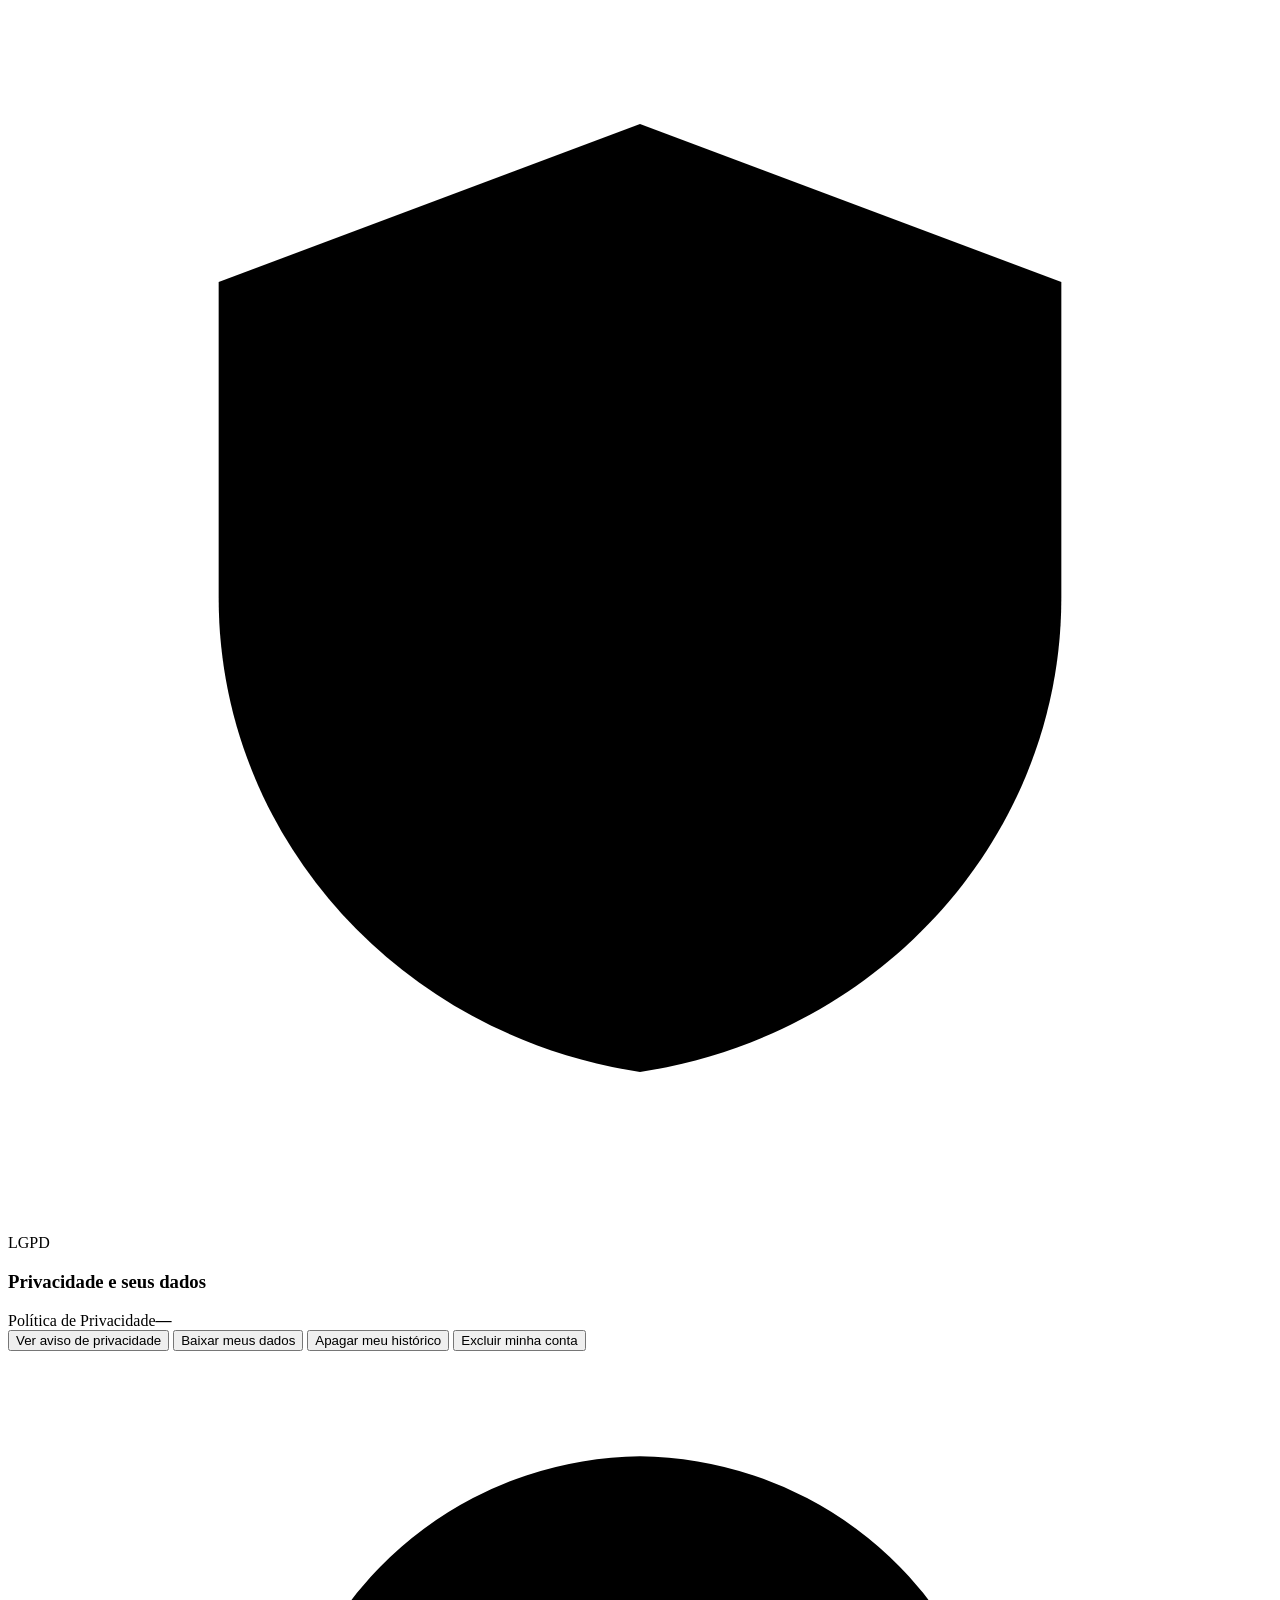
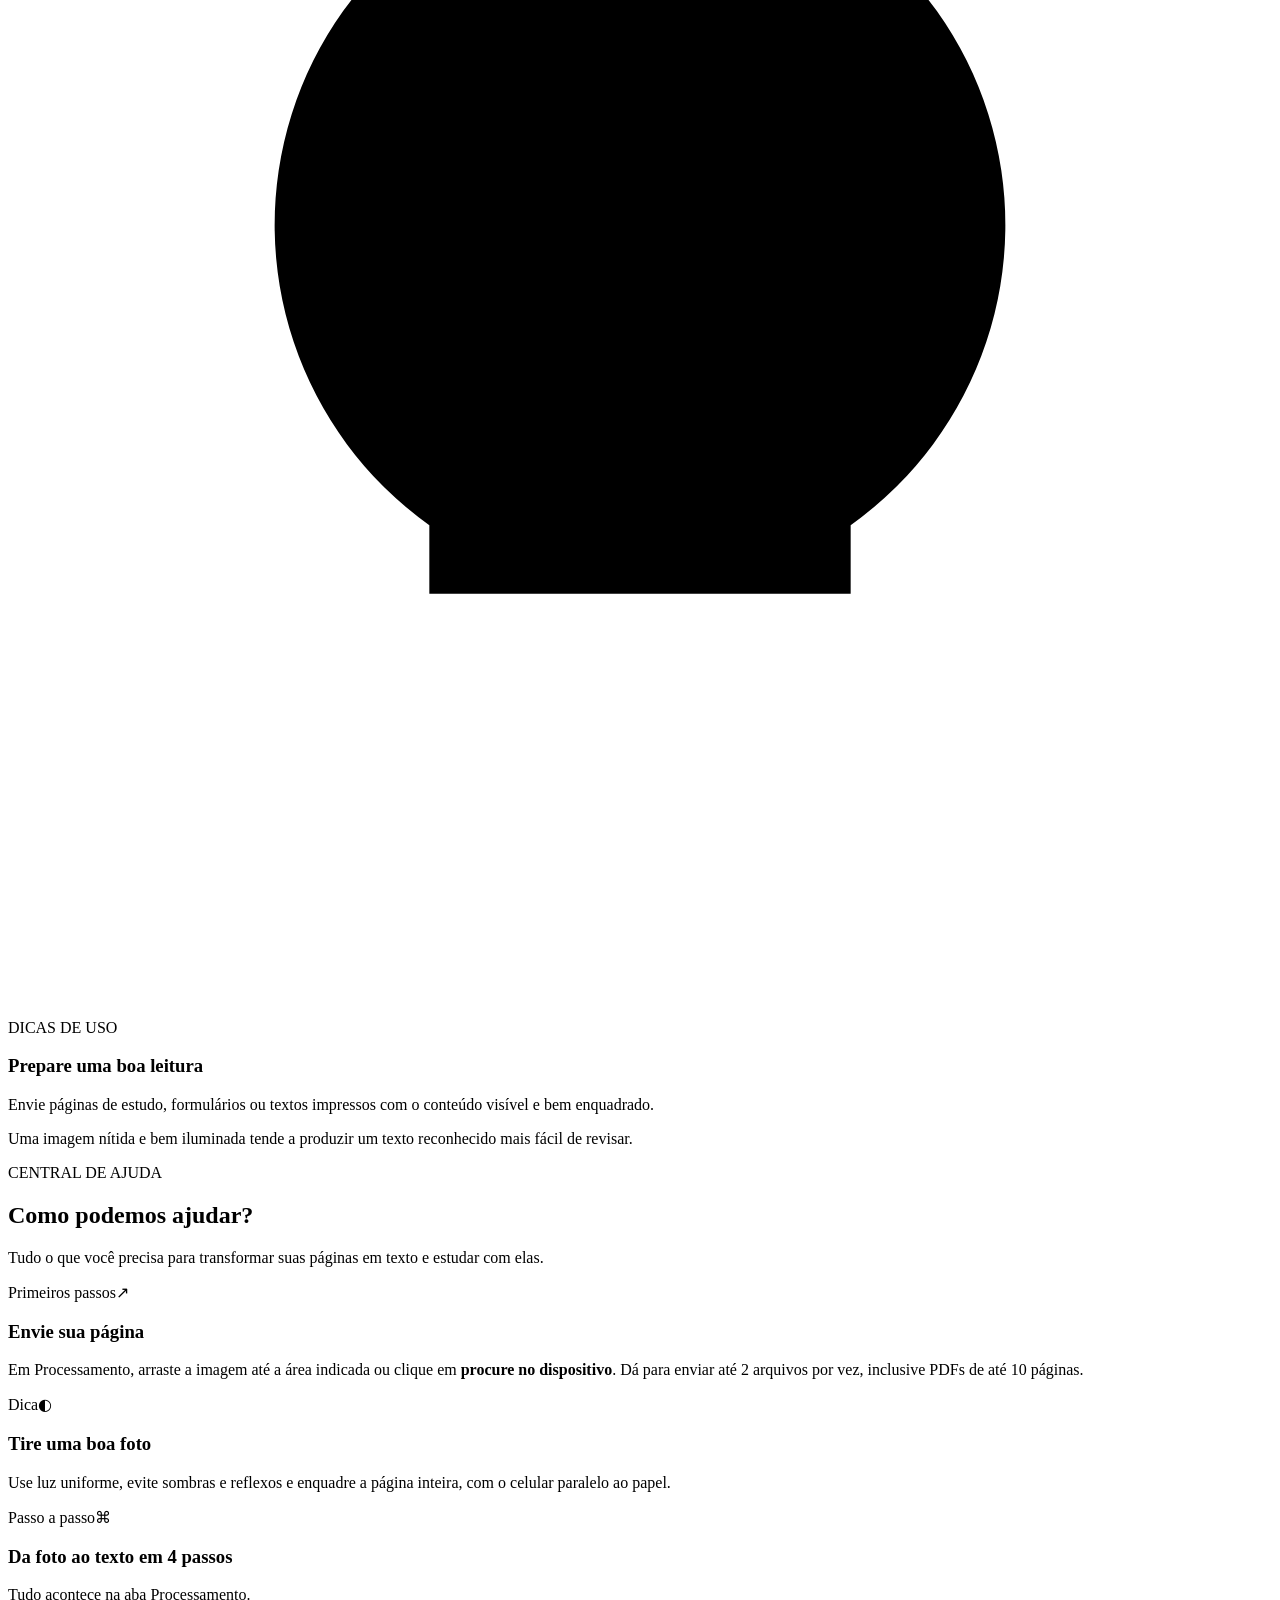
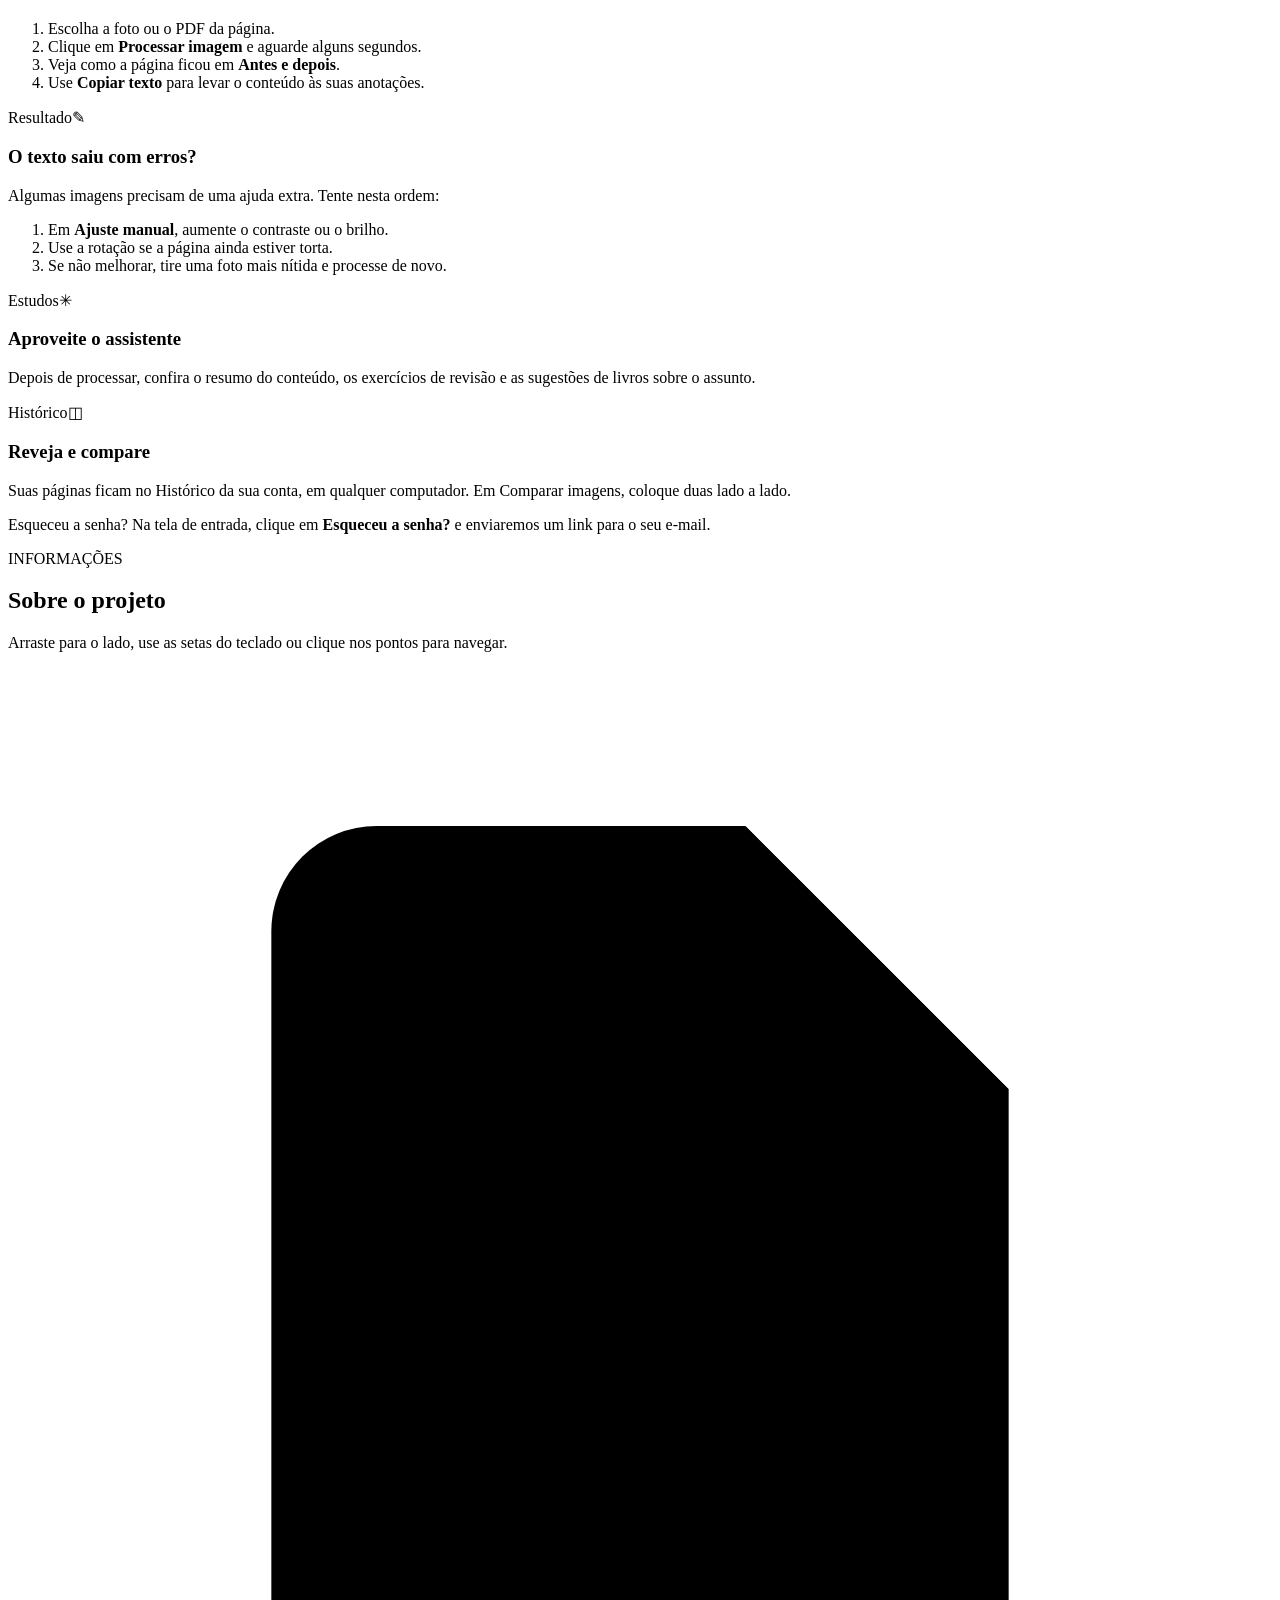
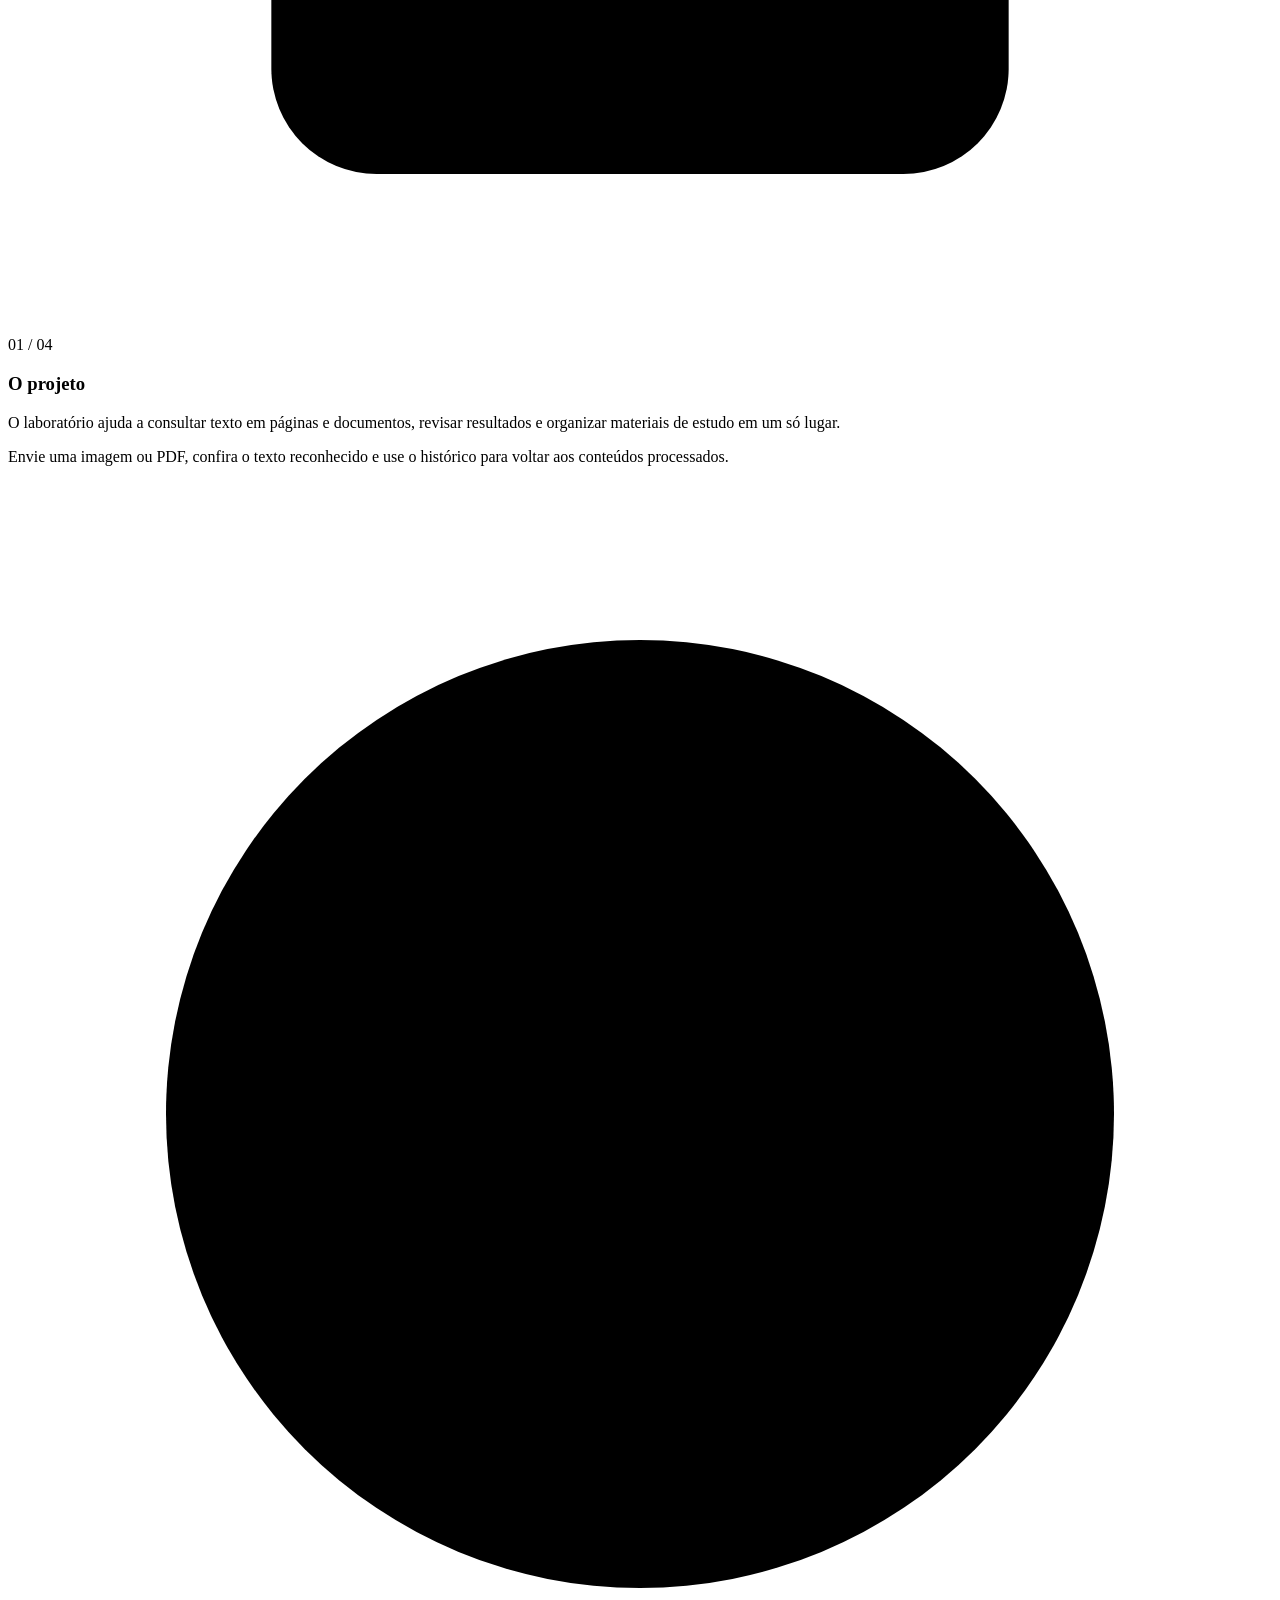
==== commit a3b416e4: "feat: classificador treinado, correção de perspectiva, exercícios do conteúdo e aviso de privacidade" ====
--- a/frontend/laboratorio/index.html
+++ b/frontend/laboratorio/index.html
@@ -9,6 +9,8 @@
   <link rel="preconnect" href="https://fonts.gstatic.com" crossorigin>
   <link href="https://fonts.googleapis.com/css2?family=DM+Sans:wght@400;500;600;700&family=JetBrains+Mono:wght@400;500;700&family=Manrope:wght@400;500;600;700;800&display=swap" rel="stylesheet">
   <link rel="stylesheet" href="/static/laboratorio/style.css">
+  <link rel="stylesheet" href="/static/privacidade/privacidade.css">
+  <script src="/static/privacidade/privacidade.js" defer></script>
   <script src="/static/laboratorio/app.js" defer></script>
 </head>
 <body>
@@ -71,7 +73,7 @@
                 <li>Nenhuma imagem selecionada.</li>
               </ul>
             </div>
-            <div class="privacy-note"><span>◈</span> A imagem é processada pelo servidor deste projeto.</div>
+            <div class="privacy-note"><span>◈</span> A imagem é usada para gerar o texto e os materiais de estudo solicitados.</div>
             <button id="process-button" class="primary-button" disabled><span>Processar imagem</span><span>→</span></button>
             <p id="error-message" class="error-message" role="alert" hidden></p>
           </div>
@@ -133,6 +135,10 @@
                     <ul id="study-exercises" class="exercise-list">
                       <li>Sem exercícios gerados ainda.</li>
                     </ul>
+                    <details id="study-answers" class="answer-key" hidden>
+                      <summary>Ver respostas</summary>
+                      <ol id="study-answers-list"></ol>
+                    </details>
                   </div>
                 </div>
               </div>
@@ -350,7 +356,7 @@
             <p>Quando a página está torta, o texto pode ficar distorcido. A correção angular ajuda a alinhar as linhas, melhorando o reconhecimento automático.</p>
           </article>
           <article class="topic-card" data-reveal>
-            <figure class="topic-figure"><img src="/static/laboratorio/fundamentos/06-ocr.webp" alt="Palavras reconhecidas marcadas na página e o texto extraído pelo Tesseract" loading="lazy" width="726" height="400"><figcaption>antes → texto extraído</figcaption></figure>
+            <figure class="topic-figure"><img src="/static/laboratorio/fundamentos/06-ocr.webp" alt="Texto reconhecido e exibido a partir de uma página" loading="lazy" width="726" height="400"><figcaption>antes → texto reconhecido</figcaption></figure>
             <span class="topic-tag">06</span>
             <h3>OCR</h3>
             <p>O reconhecimento óptico de caracteres interpreta formas e tenta converter as letras em texto legível. A qualidade da imagem diretamente influencia o resultado final.</p>
@@ -416,7 +422,7 @@
           <div class="info-card">
             <h3>Descrição do papel</h3>
             <p>Este projeto representa a aplicação prática de conceitos de visão computacional e reconhecimento de caracteres em uma interface simples, com foco em estudo, análise e demonstração técnica.</p>
-            <p>O sistema foi desenvolvido para mostrar como uma imagem pode ser preparara e convertida em texto acessível por meio de algoritmos de pré-processamento, alinhamento e OCR.</p>
+            <p>O sistema foi desenvolvido para mostrar como uma imagem pode ser preparada e convertida em texto acessível por meio de algoritmos de pré-processamento, alinhamento e OCR.</p>
           </div>
         </div>
       </section>
@@ -495,9 +501,9 @@
               <div><span class="step-tag">LGPD</span><h3>Privacidade e seus dados</h3></div>
             </div>
             <div class="setting-row"><span>Política de Privacidade</span><strong id="privacy-status">—</strong></div>
-            <p class="privacy-consent" id="privacy-consent" hidden>Você ainda não aceitou a versão atual da política. <button class="text-link" type="button" id="privacy-accept">Ler e aceitar</button></p>
+            <p class="privacy-consent" id="privacy-consent" hidden>Você ainda não aceitou a versão atual do aviso. <button class="text-link" type="button" id="privacy-accept">Ler e aceitar</button></p>
             <div class="privacy-actions">
-              <a class="ghost-button" href="/privacidade" target="_blank" rel="noopener">Ler a política</a>
+              <button class="ghost-button" type="button" data-privacy-open>Ver aviso de privacidade</button>
               <button class="ghost-button" type="button" id="privacy-export">Baixar meus dados</button>
               <button class="ghost-button" type="button" id="privacy-clear-history">Apagar meu histórico</button>
               <button class="ghost-button danger" type="button" id="privacy-delete-open">Excluir minha conta</button>
@@ -517,10 +523,10 @@
           <article class="settings-card settings-wide" data-reveal>
             <div class="settings-card-head">
               <span class="settings-icon"><svg viewBox="0 0 24 24" aria-hidden="true"><path d="M9 18h6M10 22h4M12 2a7 7 0 0 0-4 12.7V16h8v-1.3A7 7 0 0 0 12 2Z"/></svg></span>
-              <div><span class="step-tag">PROPÓSITO</span><h3>Como o sistema foi pensado</h3></div>
-            </div>
-            <p>As configurações são direcionadas para documentos que precisam de uma leitura mais confiável, como páginas de estudo, formulários, textos impressos e materiais com baixa qualidade visual. O objetivo é melhorar a retenção dos caracteres e reduzir falhas no OCR.</p>
-            <p>Quando a imagem entra com boa nitidez, a etapa de pré-processamento torna os contornos mais definidos e aumenta a chance de identificar corretamente as letras, palavras e frases.</p>
+              <div><span class="step-tag">DICAS DE USO</span><h3>Prepare uma boa leitura</h3></div>
+            </div>
+            <p>Envie páginas de estudo, formulários ou textos impressos com o conteúdo visível e bem enquadrado.</p>
+            <p>Uma imagem nítida e bem iluminada tende a produzir um texto reconhecido mais fácil de revisar.</p>
           </article>
         </div>
       </section>
@@ -610,8 +616,8 @@
               <div class="carousel-item-header"><span class="carousel-icon-container"><svg class="carousel-icon" viewBox="0 0 24 24" aria-hidden="true"><path d="M14 3H7a2 2 0 0 0-2 2v14a2 2 0 0 0 2 2h10a2 2 0 0 0 2-2V8z"/><path d="M14 3v5h5M9 13h6M9 17h6"/></svg></span><span class="carousel-item-index">01 / 04</span></div>
               <div class="carousel-item-content">
                 <h3 class="carousel-item-title">O projeto</h3>
-                <p class="carousel-item-description">Este projeto foi desenvolvido para demonstrar a aplicação de processamento digital de imagens na extração de texto a partir de documentos e imagens com diferentes níveis de qualidade visual. A proposta combina fundamentos de visão computacional, tratamento de pixels e reconhecimento óptico de caracteres para transformar uma imagem em informação legível e útil.</p>
-                <p class="carousel-item-description">O sistema utiliza Python, OpenCV e Tesseract para executar um pipeline completo de análise: validação da imagem, conversão para tons de cinza, ajuste de contraste, correção de inclinação, binarização e reconhecimento do texto. O objetivo é apresentar de forma didática como cada etapa influencia diretamente a qualidade final da leitura automatizada.</p>
+                <p class="carousel-item-description">O laboratório ajuda a consultar texto em páginas e documentos, revisar resultados e organizar materiais de estudo em um só lugar.</p>
+                <p class="carousel-item-description">Envie uma imagem ou PDF, confira o texto reconhecido e use o histórico para voltar aos conteúdos processados.</p>
               </div>
             </article>
 
@@ -649,10 +655,8 @@
               <div class="carousel-item-content">
                 <h3 class="carousel-item-title">Bibliografia sugerida</h3>
                 <ul class="feature-list">
-            <li>OpenCV Documentation — processamento de imagem, filtros e transformação geométrica.</li>
-            <li>Tesseract OCR Documentation — reconhecimento óptico de caracteres.</li>
             <li>GONZALEZ, Rafael C.; WOODS, Richard E. — Processamento Digital de Imagens.</li>
-            <li>Materiais acadêmicos sobre visão computacional e OCR aplicado a documentos.</li>
+            <li>Materiais acadêmicos sobre leitura automatizada de documentos.</li>
                 </ul>
               </div>
             </article>
@@ -662,5 +666,21 @@
       </section>
     </main>
   </div>
+  <aside class="cookie-notice" id="cookie-notice" aria-label="Aviso de cookies" hidden>
+    <div><strong>Privacidade e cookies</strong><p>Usamos cookies e armazenamento local essenciais para manter sua sessão, proteger sua conta e lembrar que você dispensou este aviso. Não usamos cookies publicitários.</p></div>
+    <div class="cookie-actions"><button type="button" class="cookie-details" data-privacy-open>Ver detalhes</button><button type="button" class="cookie-dismiss" data-cookie-dismiss>Entendi</button></div>
+  </aside>
+  <dialog class="privacy-dialog" id="privacy-dialog" aria-labelledby="privacy-title">
+    <form method="dialog"><button class="privacy-close" aria-label="Fechar">×</button></form>
+    <p class="privacy-kicker">PRIVACIDADE E COOKIES</p><h2 id="privacy-title">Como cuidamos dos seus dados</h2>
+    <p>Usamos cookies e armazenamento local essenciais para manter você conectado, proteger sua conta e lembrar sua escolha neste aviso. Não utilizamos cookies para publicidade.</p>
+    <p class="privacy-controller">Controlador: responsável pelo projeto NeXo Estudos. A conta e os recursos solicitados são tratados para prestar o serviço; dados técnicos de acesso também são usados para segurança.</p>
+    <details><summary>Dados tratados e para que usamos</summary><p>Nome, e-mail e senha são usados para criar e proteger sua conta. O endereço IP e sinais técnicos de acesso são usados para prevenir abusos. As imagens e os PDFs enviados são processados para gerar texto e materiais de estudo; o arquivo original não é mantido após o processamento.</p><p>Quando você mantém um resultado no histórico, guardamos o nome do arquivo, a página, dimensões, tempo de processamento, um trecho de até 400 caracteres do texto reconhecido, sugestões de estudo e uma miniatura da imagem.</p></details>
+    <details><summary>Quem recebe os dados e onde ficam</summary><ul><li><strong>Supabase:</strong> guarda os dados da conta, o histórico e as miniaturas. O projeto usado pelo serviço fica nos Estados Unidos, na região leste us-east-1.</li><li><strong>Gmail/Google:</strong> quando Gmail é o serviço de e-mail configurado, recebe endereços e conteúdo de mensagens de recuperação de senha e, se você compartilhar, o resultado e a miniatura opcional. Se outro serviço de e-mail for configurado, ele recebe esses dados.</li><li><strong>Google reCAPTCHA:</strong> quando ativado nos formulários, recebe dados técnicos do navegador e da interação para ajudar a prevenir abuso. Veja a <a href="https://policies.google.com/privacy" target="_blank" rel="noopener noreferrer">política de privacidade do Google</a>.</li><li><strong>Google Fonts:</strong> ao carregar as fontes da página, o navegador envia dados de conexão, como o endereço IP, ao Google. Veja também a <a href="https://policies.google.com/privacy" target="_blank" rel="noopener noreferrer">política do Google</a>.</li></ul></details>
+    <details><summary>Por quanto tempo guardamos</summary><ul><li>Conta: enquanto ela permanecer ativa.</li><li>Histórico: os 50 resultados mais recentes por conta. Ao atingir o limite, os mais antigos e suas miniaturas são removidos; você também pode apagar o histórico ou excluir a conta.</li><li>Imagem ou PDF original: durante o processamento; não é mantido depois.</li><li>Links de recuperação: 30 minutos, com uso único.</li><li>Dados técnicos usados para limitar tentativas: por até 1 hora.</li><li>Cookie de sessão: 8 horas, ou 30 dias quando você escolhe “manter conectado”.</li><li>Os serviços de terceiros seguem os prazos descritos nas políticas vinculadas acima.</li></ul></details>
+    <details><summary>Seus direitos</summary><p>Você pode confirmar e acessar os dados, pedir correção, anonimização, bloqueio ou eliminação quando cabível, solicitar informação sobre compartilhamentos, revogar consentimento e pedir portabilidade conforme as regras aplicáveis. Você também pode baixar seus dados, apagar o histórico ou excluir a conta nas configurações. Para exercer seus direitos ou falar com a ANPD, contate o controlador pelo endereço abaixo.</p></details>
+    <p class="privacy-contact-row" hidden>Dúvidas ou solicitações: <a id="privacy-contact" rel="nofollow"></a></p>
+    <button type="button" class="privacy-accept" id="privacy-confirm">Registrar meu aceite</button>
+  </dialog>
 </body>
 </html>
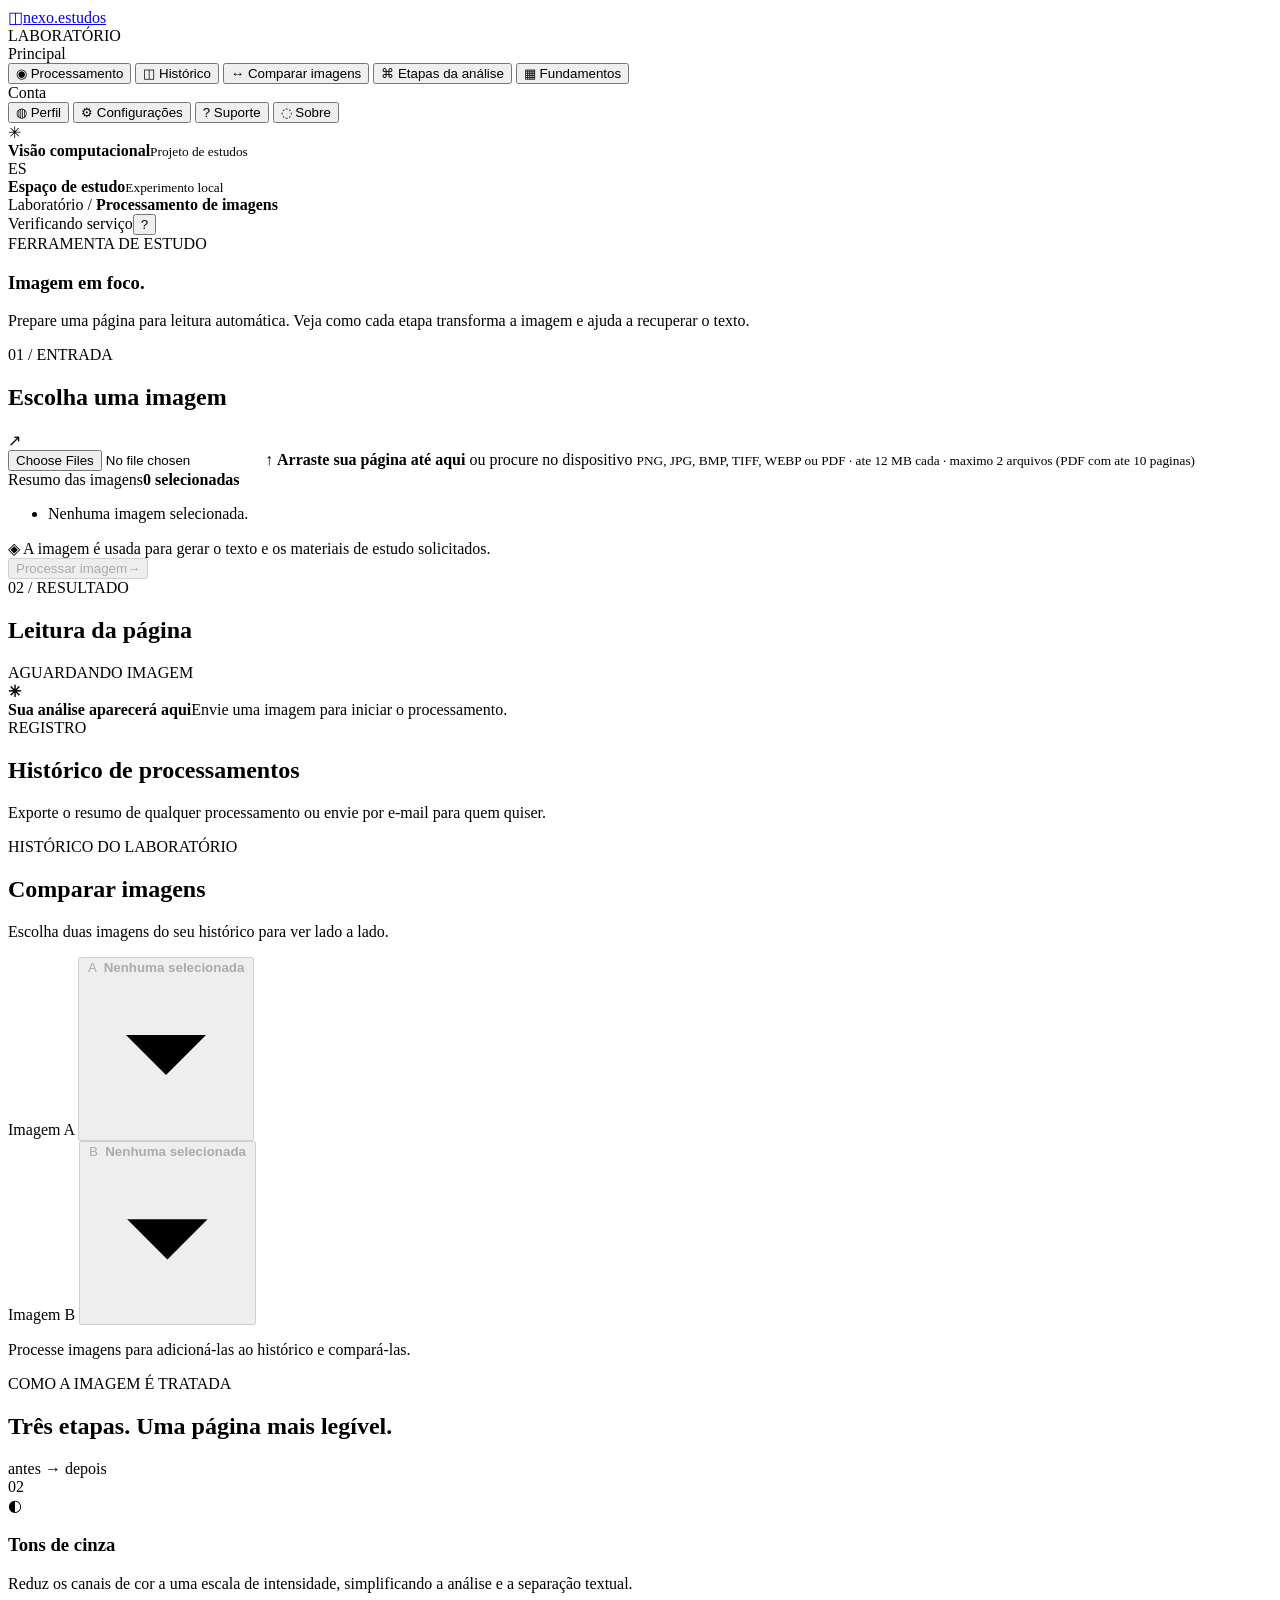
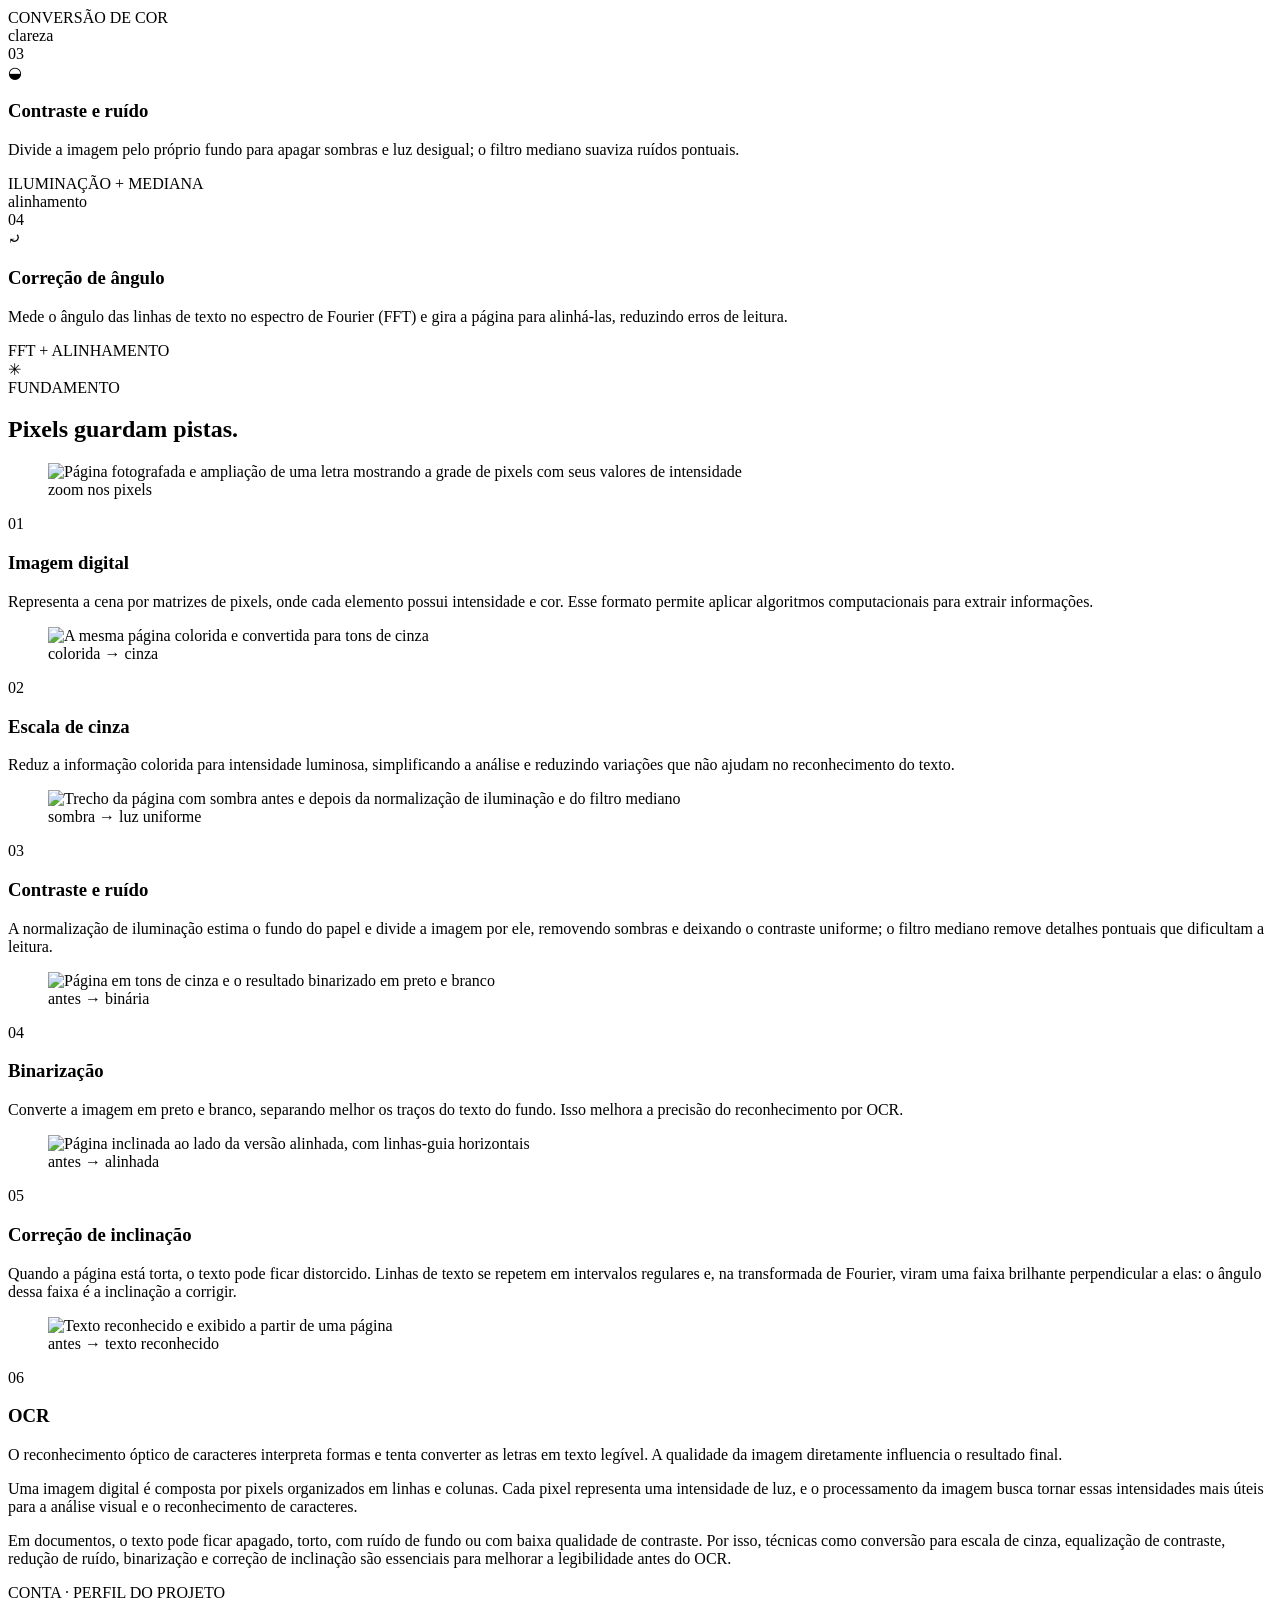
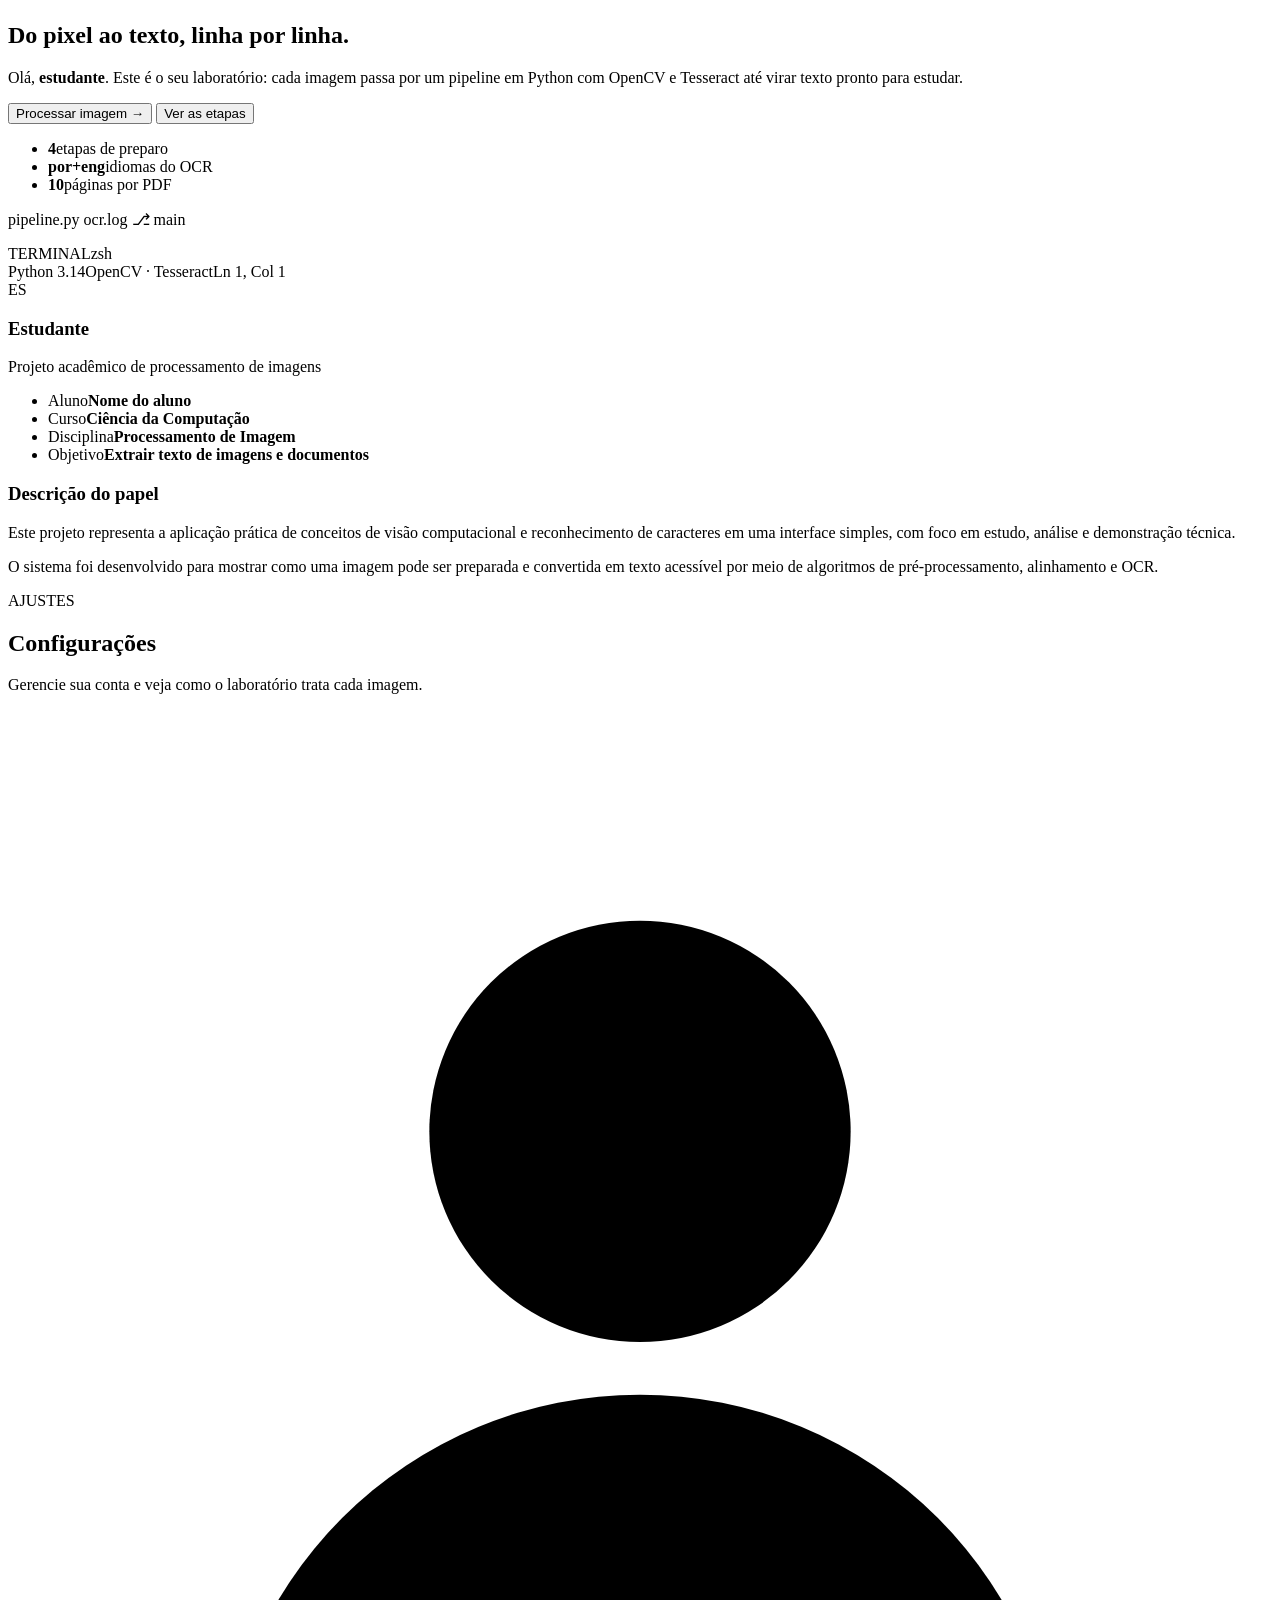
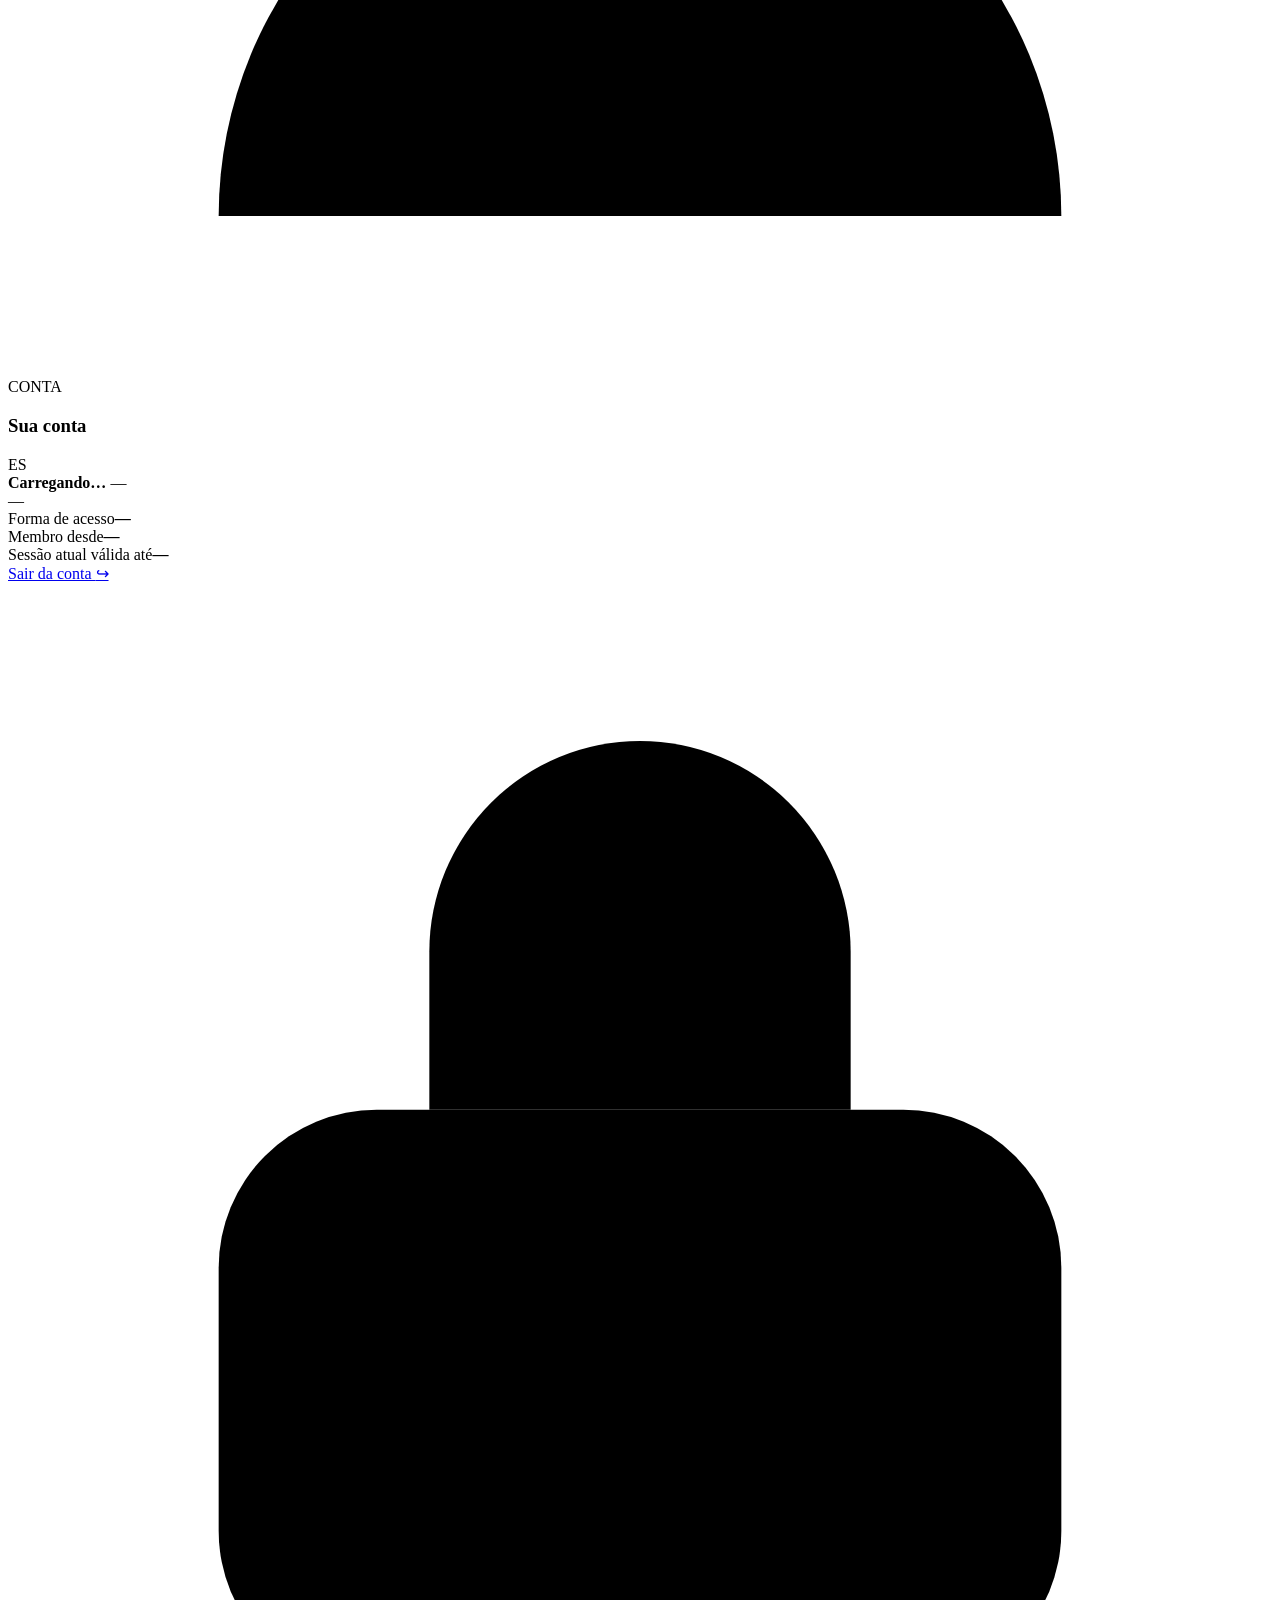
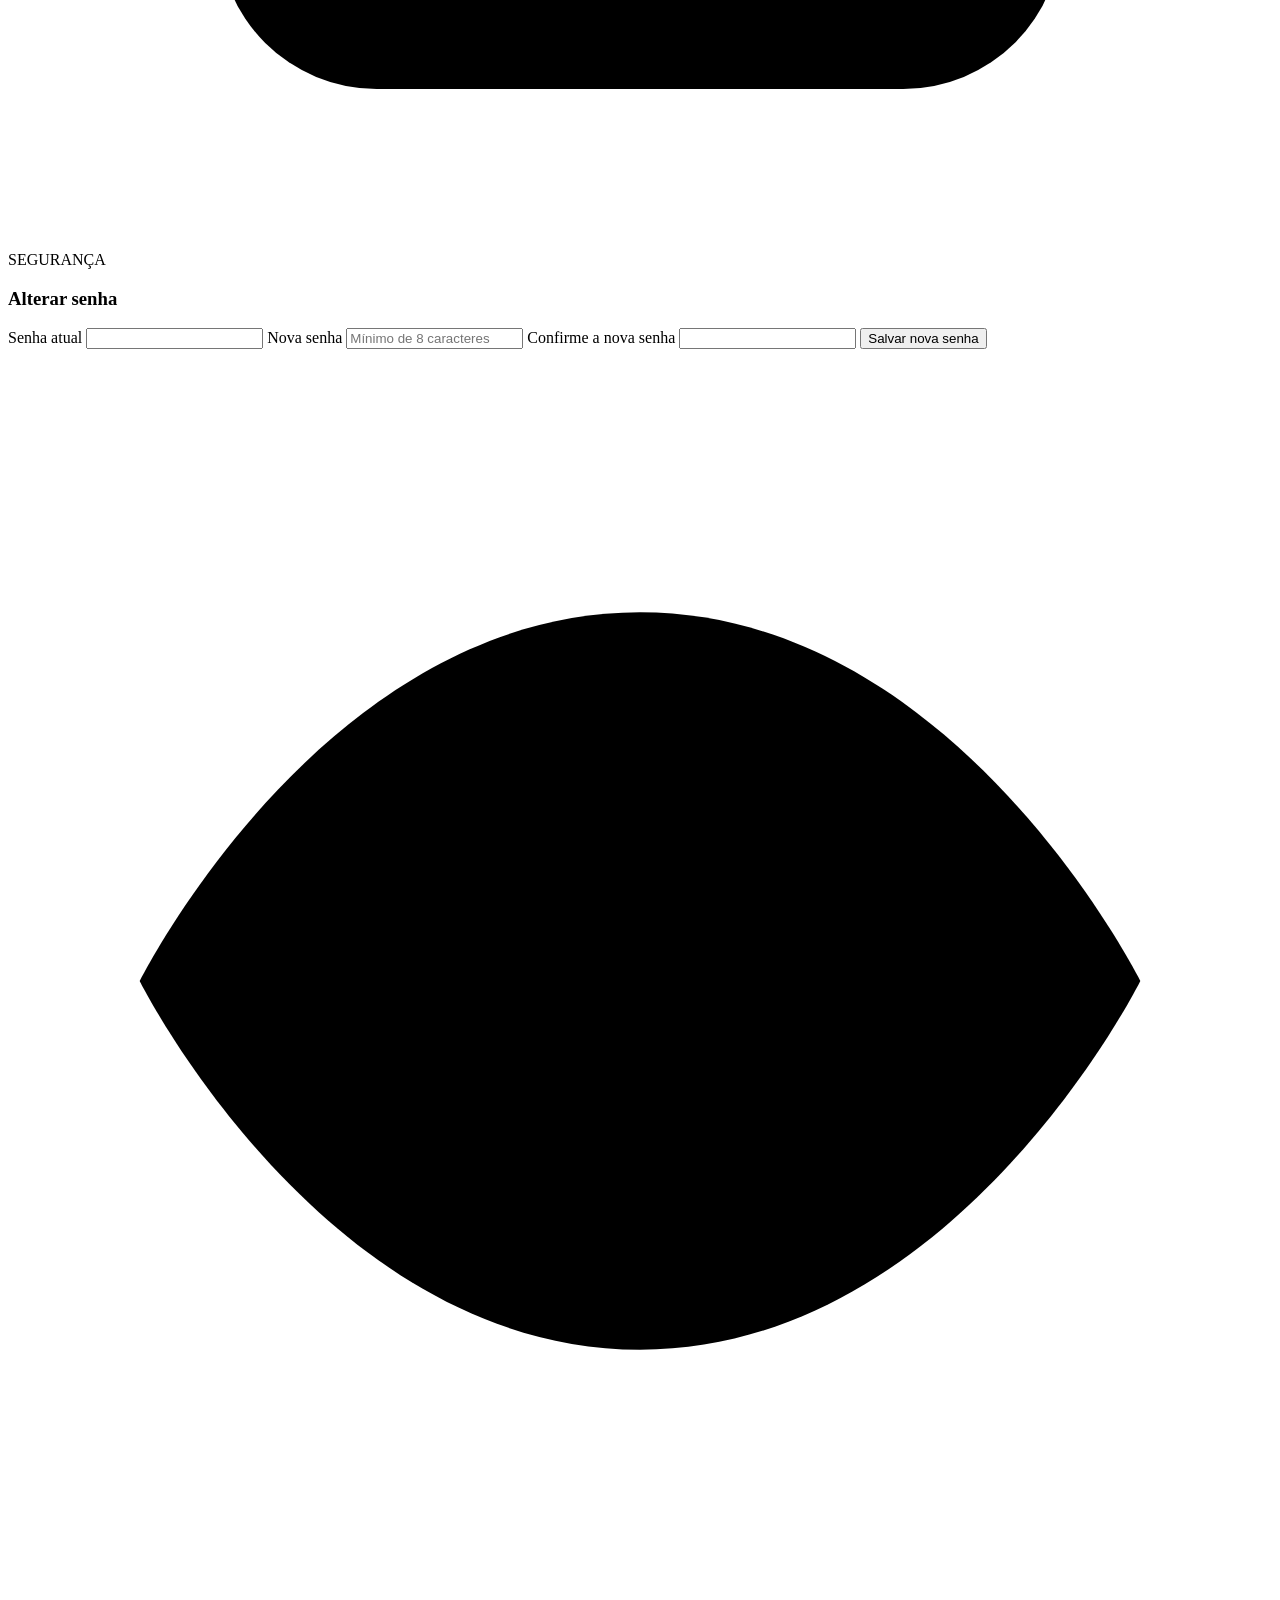
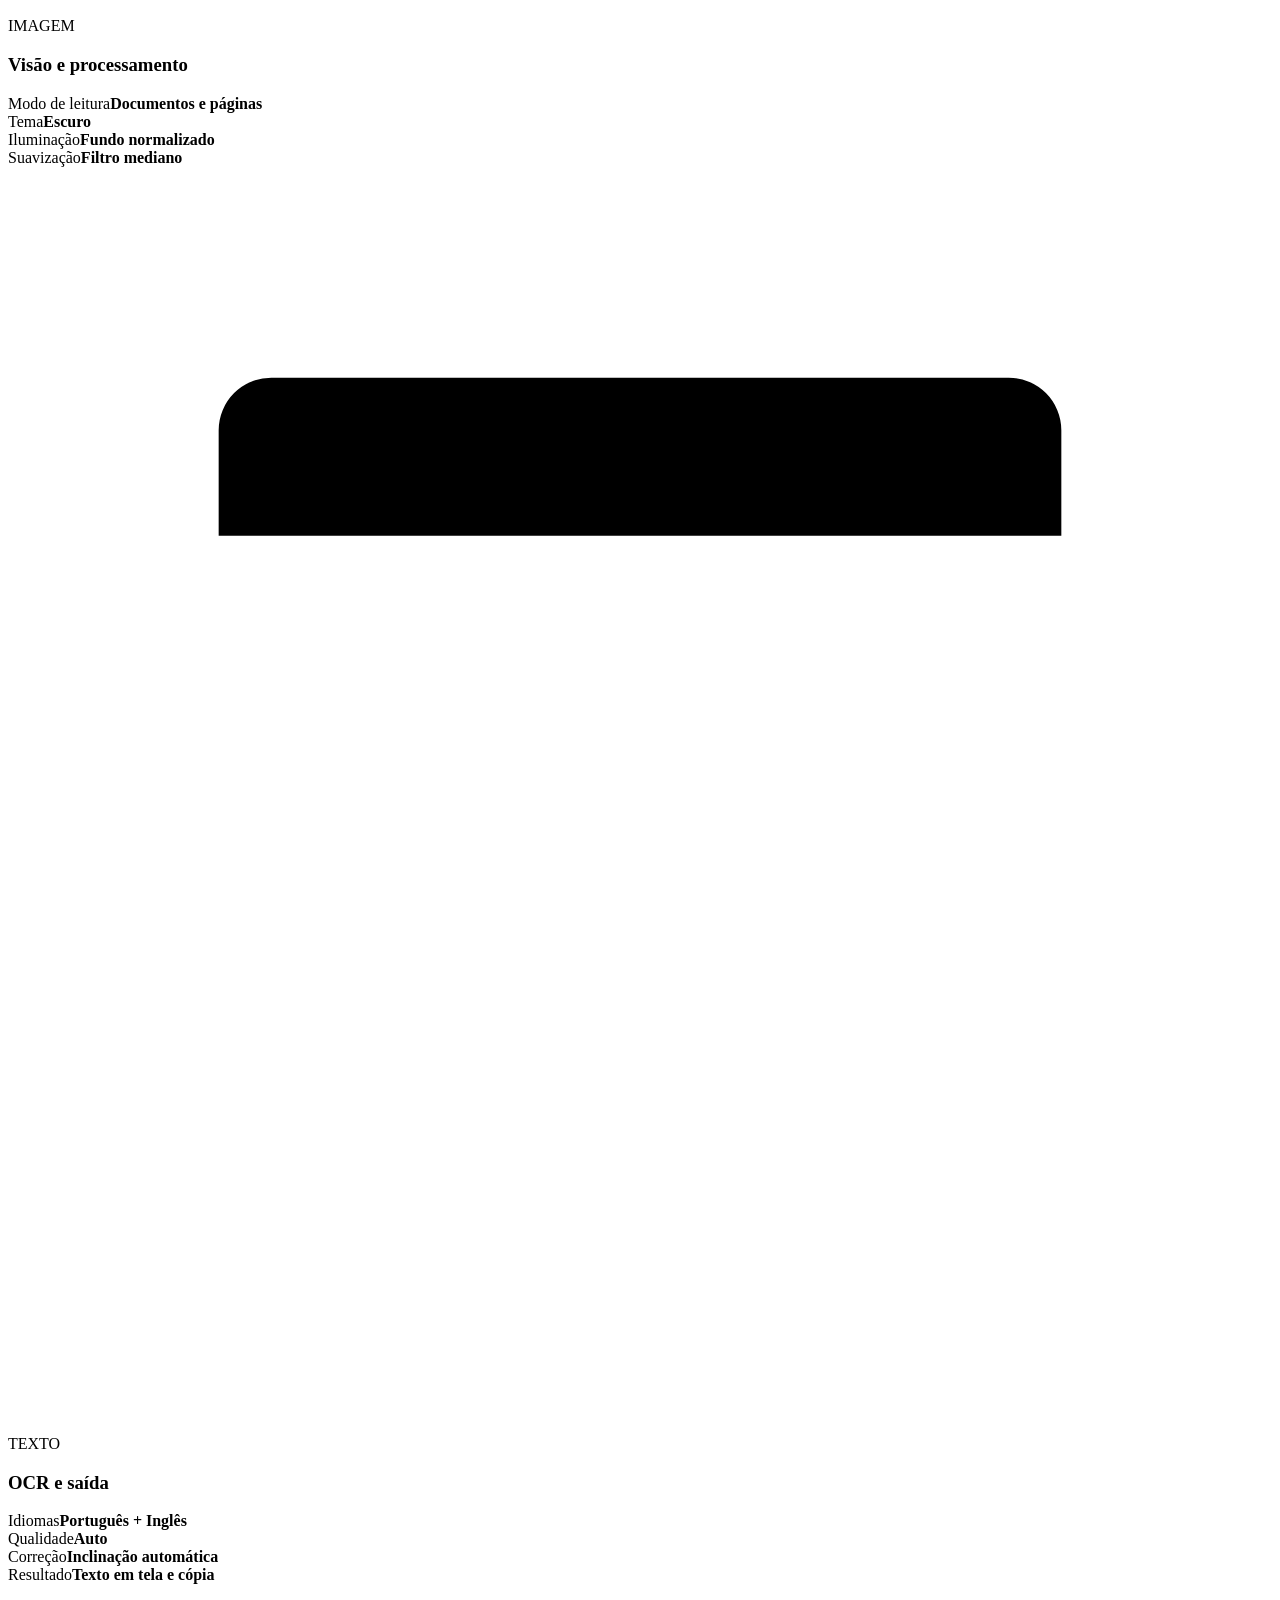
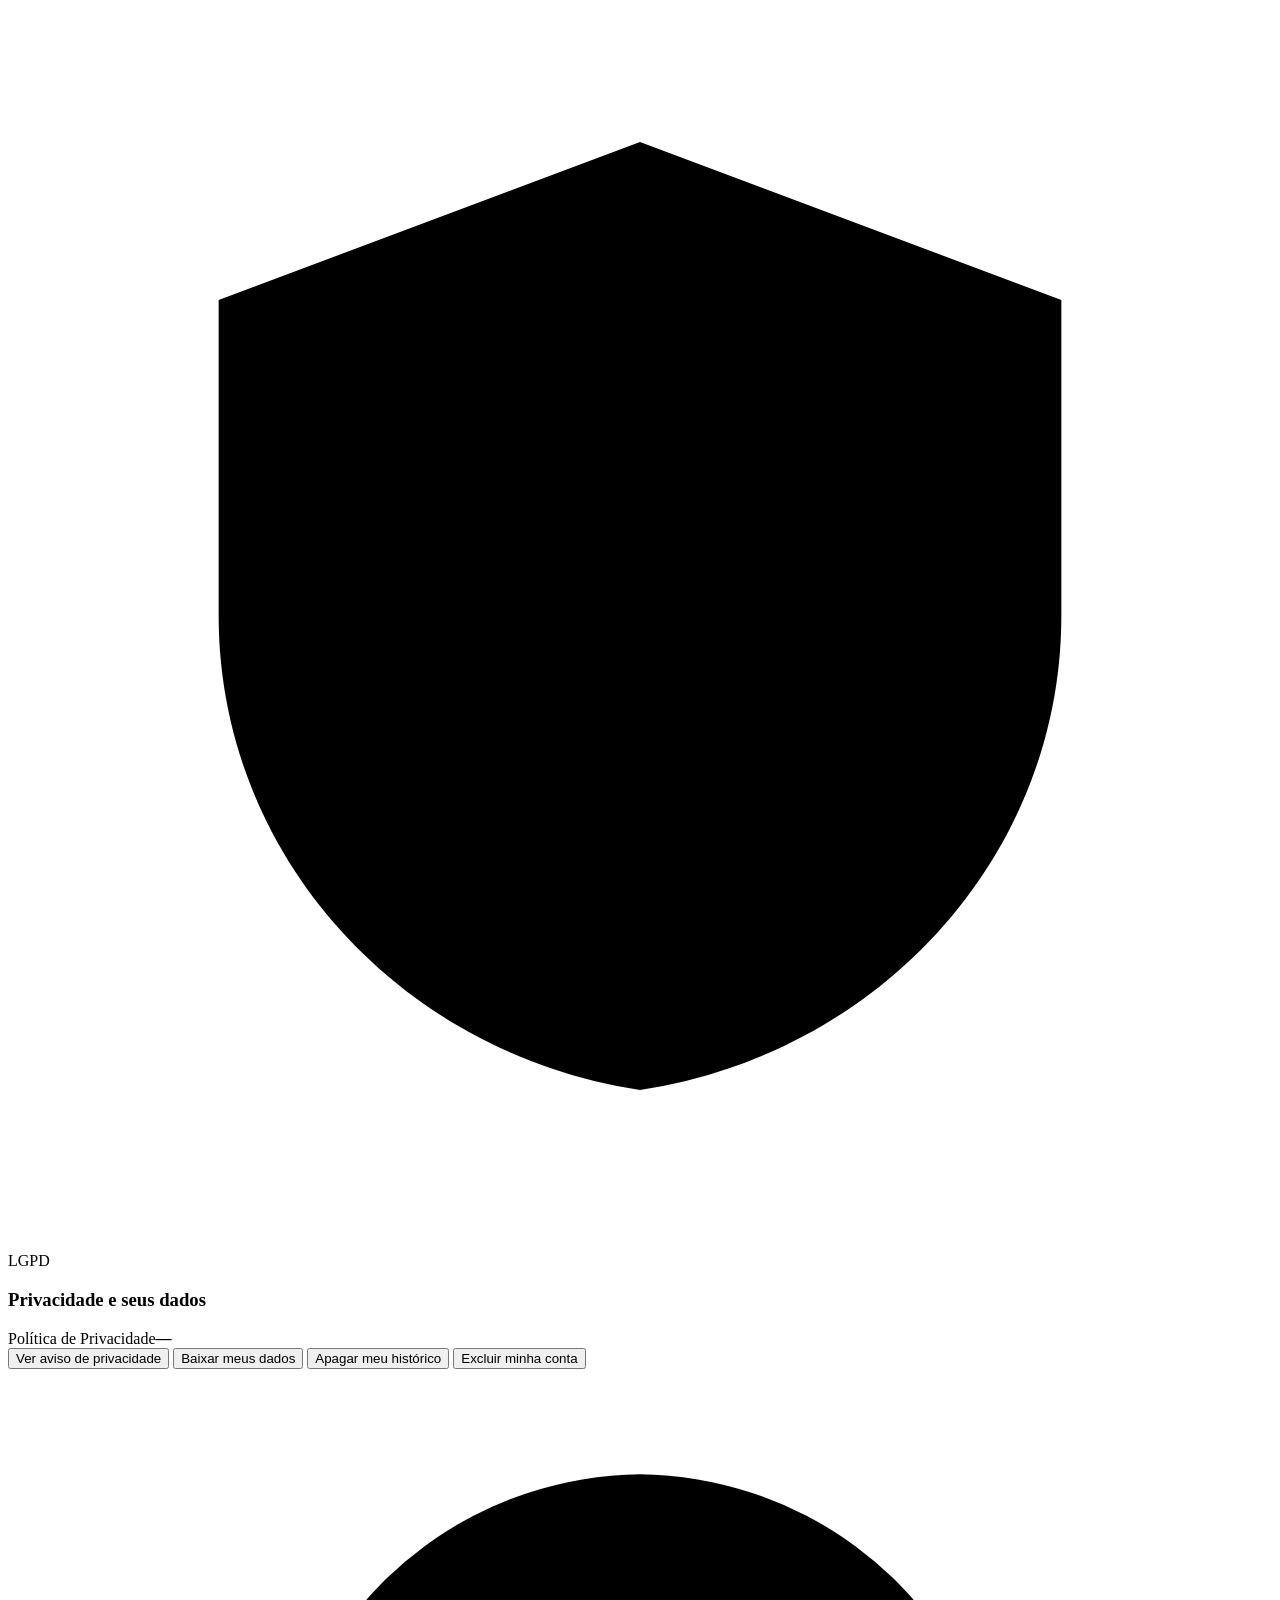
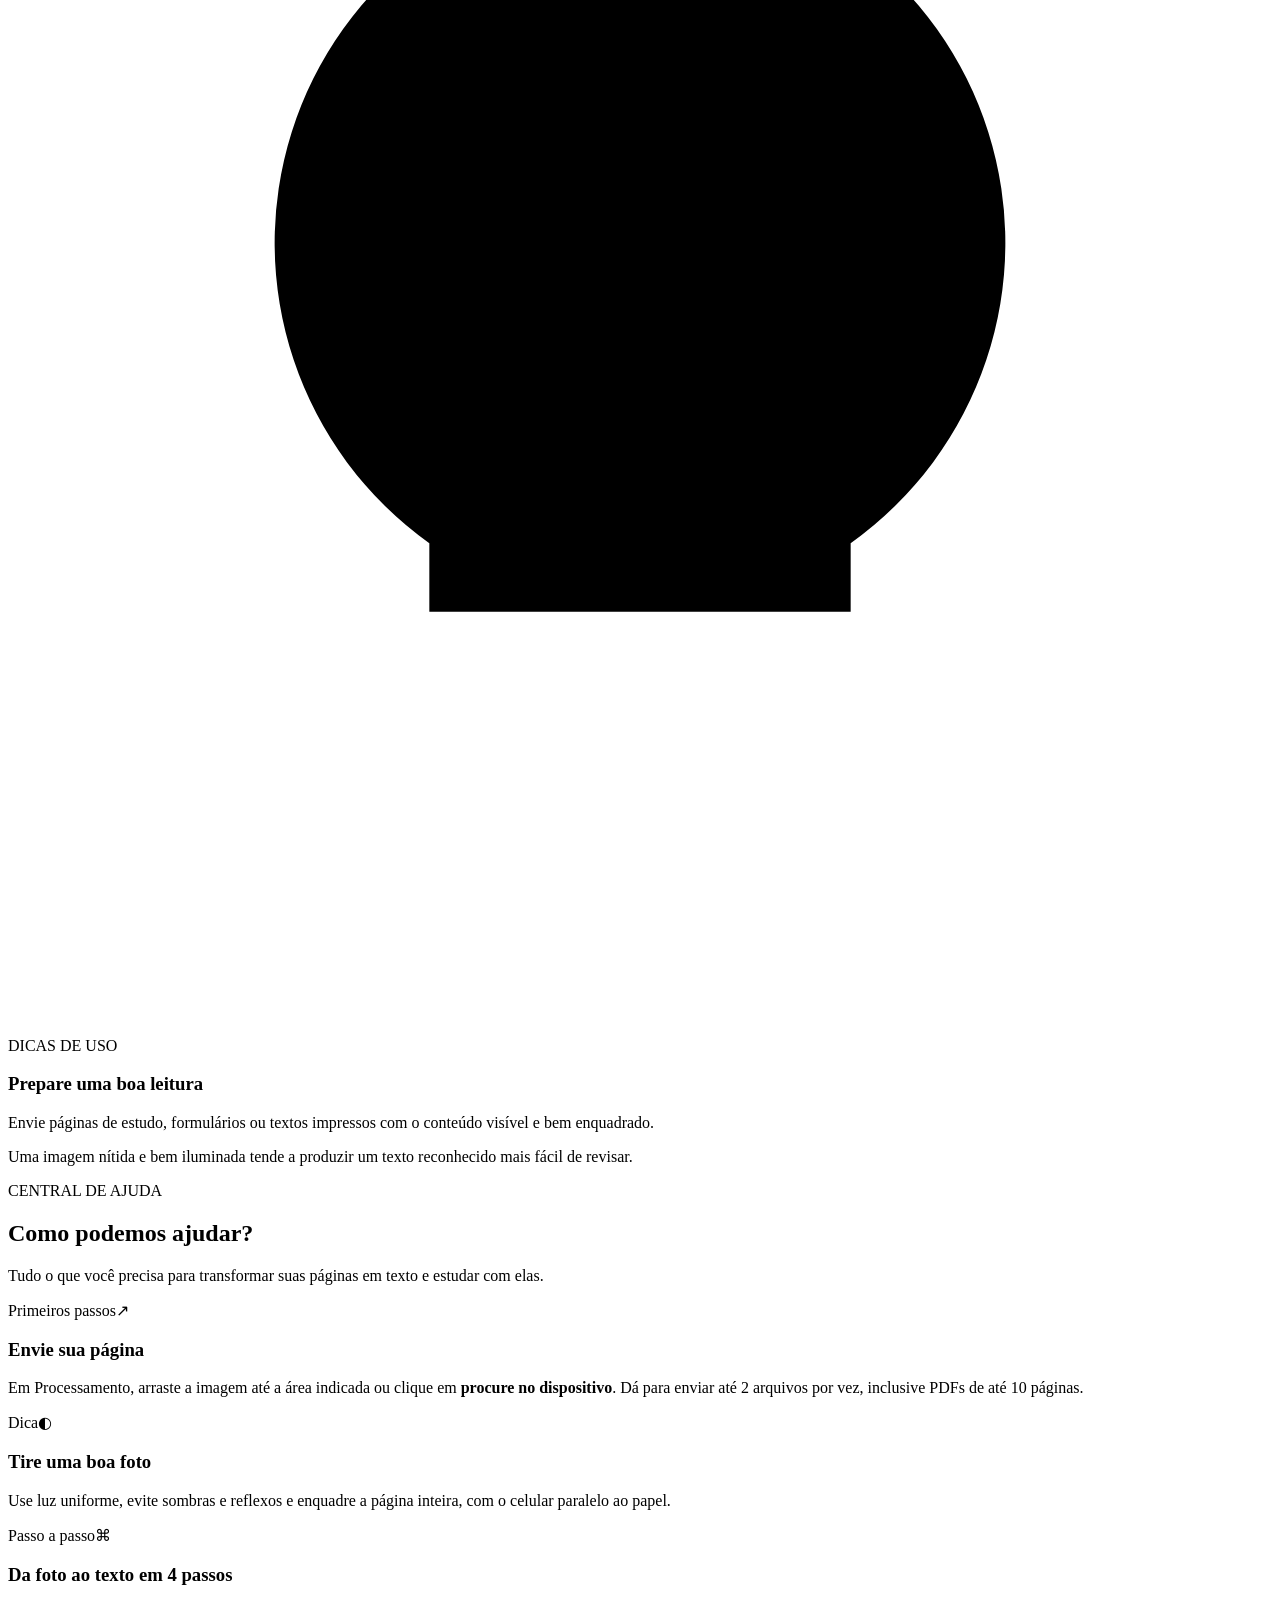
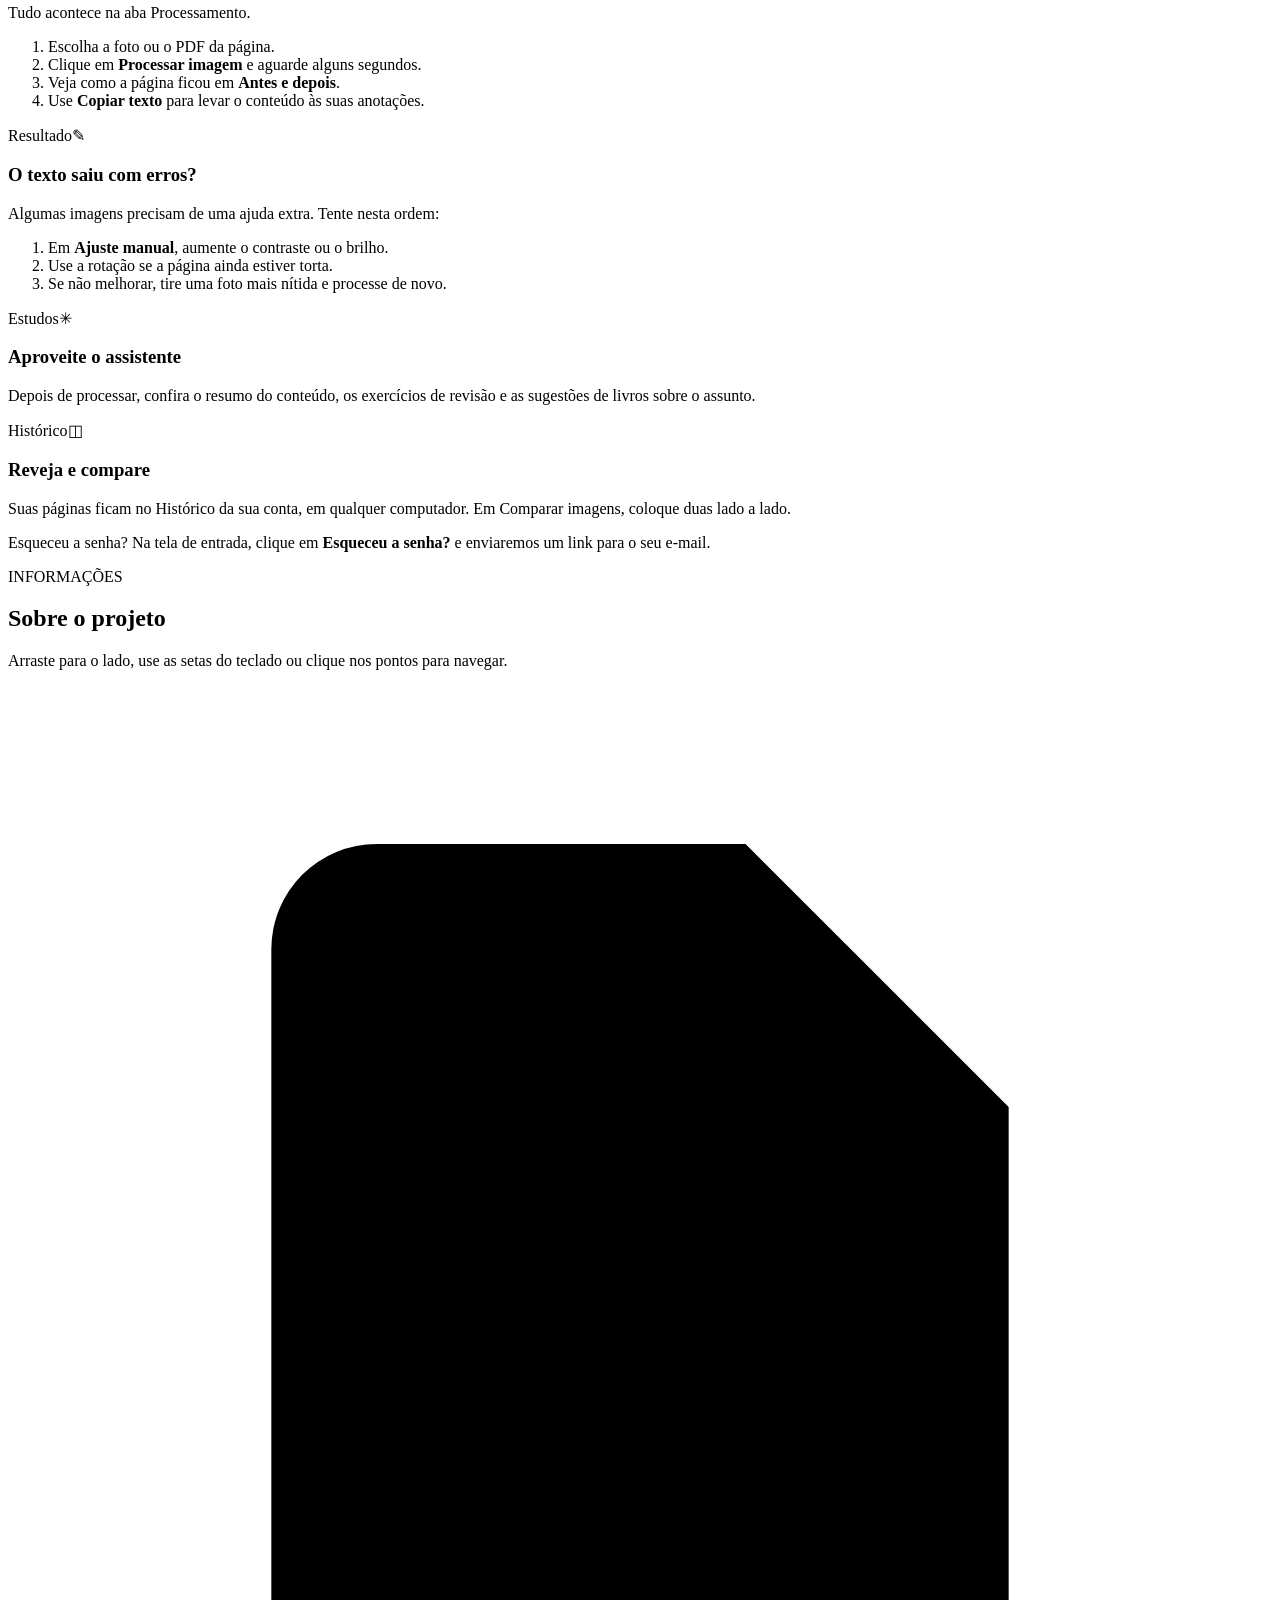
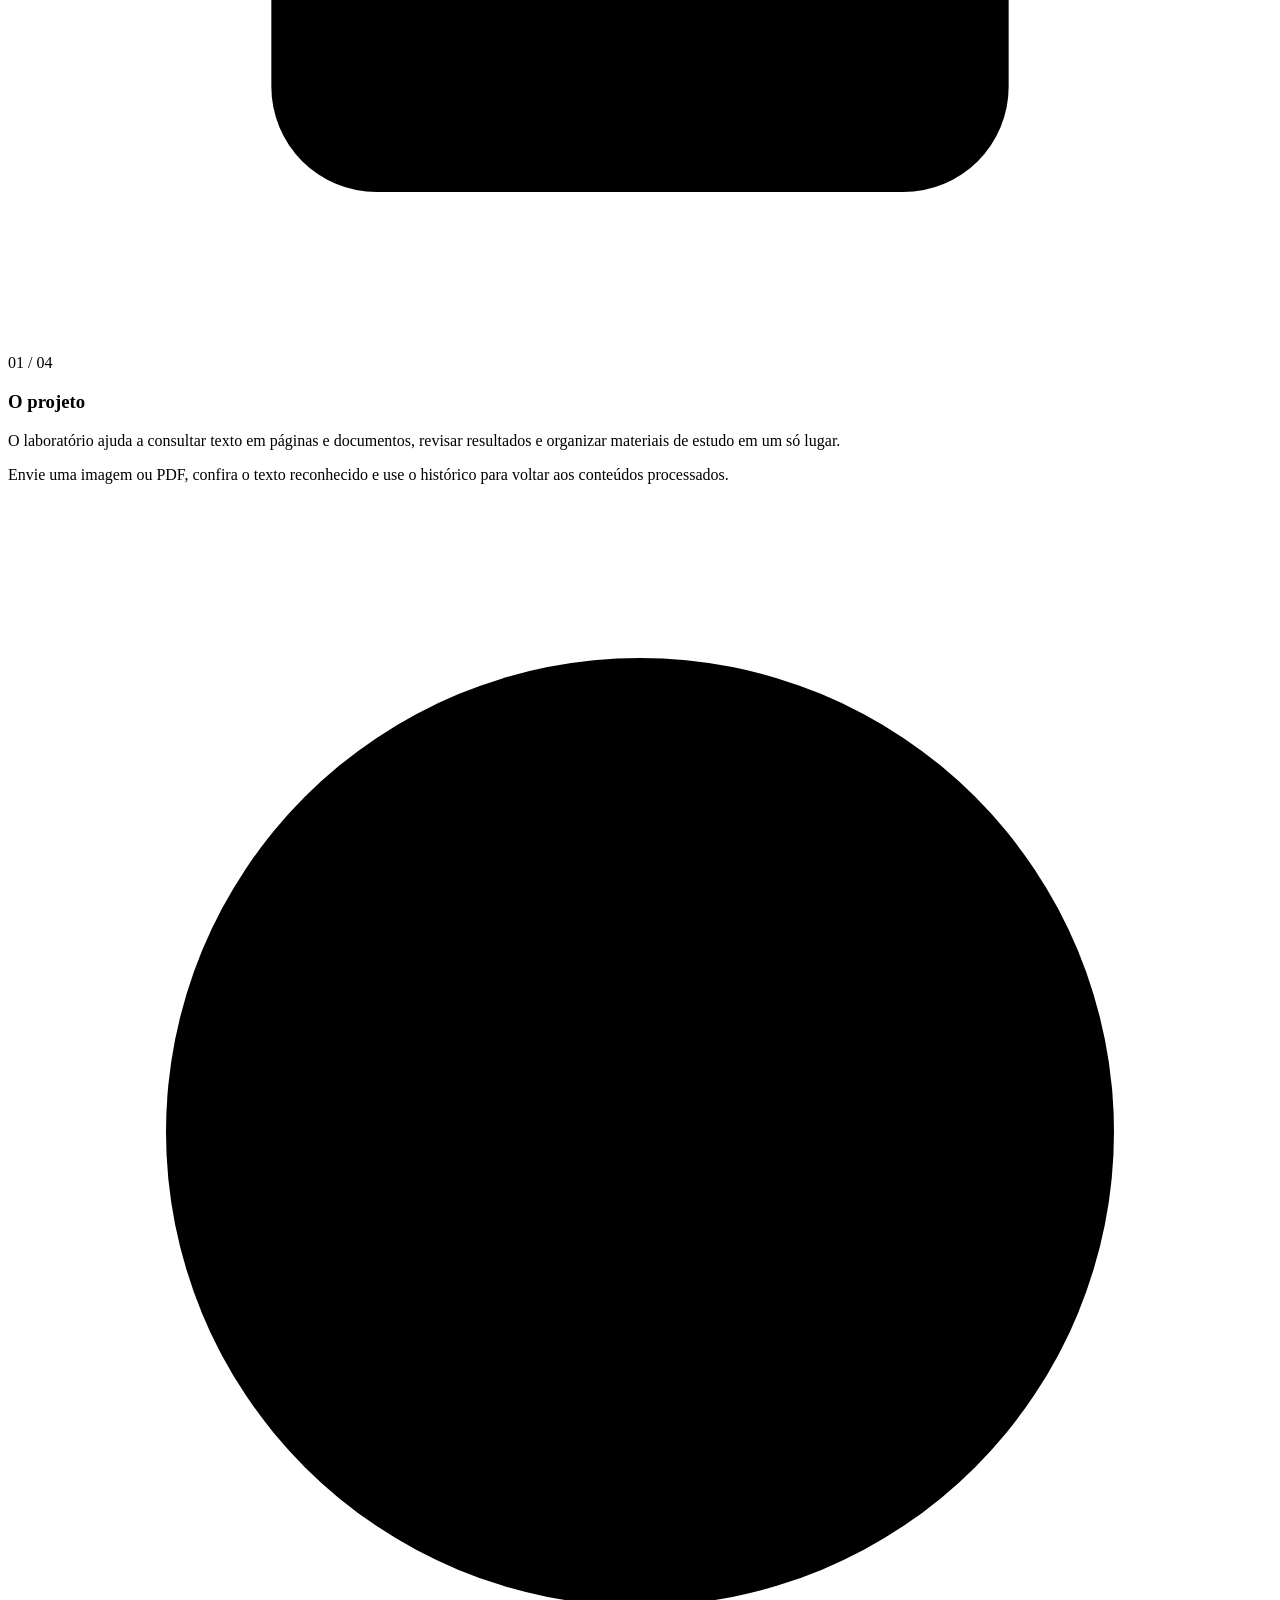
==== commit 95181d5f: "Adiciona FFT ao pipeline, avalia a segmentacao e inclui docs de avaliacao - Correcao de inclinacao m" ====
--- a/frontend/laboratorio/index.html
+++ b/frontend/laboratorio/index.html
@@ -114,6 +114,12 @@
                 <div class="ocr-heading"><div><span class="step-tag">03 / RECONHECIMENTO</span><h3>Texto identificado</h3></div><button id="copy-button" class="copy-button" disabled>Copiar texto <span>▢</span></button></div>
                 <pre id="recognized-text" class="recognized-text">O texto reconhecido será exibido aqui.</pre>
 
+                <div class="ocr-confidence-legend" aria-label="Legenda de confiança do OCR">
+                  <span><i class="confidence-swatch low"></i>Baixa: abaixo de 60</span>
+                  <span><i class="confidence-swatch medium"></i>Média: 60 a 84</span>
+                  <span><i class="confidence-swatch high"></i>Alta: 85 ou mais</span>
+                  <small>A pontuação do Tesseract é um indicador de incerteza, não uma probabilidade de acerto. As faixas são apenas visuais e não foram calibradas. Revise as palavras destacadas.</small>
+                </div>
                 <div class="assistant-card" aria-live="polite">
                   <div class="assistant-header">
                     <div><span class="step-tag">04 / ASSISTENTE</span><h3>Livro sugerido</h3></div>
@@ -309,8 +315,8 @@
             <span class="step-number">04</span>
             <div class="step-symbol orange">⤾</div>
             <h3>Correção de ângulo</h3>
-            <p>Estima a inclinação dos traços e gira a página para alinhar as linhas e reduzir erros de leitura.</p>
-            <span class="step-foot">ALINHAMENTO</span>
+            <p>Mede o ângulo das linhas de texto no espectro de Fourier (FFT) e gira a página para alinhá-las, reduzindo erros de leitura.</p>
+            <span class="step-foot">FFT + ALINHAMENTO</span>
           </article>
         </div>
       </section>
@@ -353,7 +359,7 @@
             <figure class="topic-figure"><img src="/static/laboratorio/fundamentos/05-inclinacao.webp" alt="Página inclinada ao lado da versão alinhada, com linhas-guia horizontais" loading="lazy" width="726" height="400"><figcaption>antes → alinhada</figcaption></figure>
             <span class="topic-tag">05</span>
             <h3>Correção de inclinação</h3>
-            <p>Quando a página está torta, o texto pode ficar distorcido. A correção angular ajuda a alinhar as linhas, melhorando o reconhecimento automático.</p>
+            <p>Quando a página está torta, o texto pode ficar distorcido. Linhas de texto se repetem em intervalos regulares e, na transformada de Fourier, viram uma faixa brilhante perpendicular a elas: o ângulo dessa faixa é a inclinação a corrigir.</p>
           </article>
           <article class="topic-card" data-reveal>
             <figure class="topic-figure"><img src="/static/laboratorio/fundamentos/06-ocr.webp" alt="Texto reconhecido e exibido a partir de uma página" loading="lazy" width="726" height="400"><figcaption>antes → texto reconhecido</figcaption></figure>
